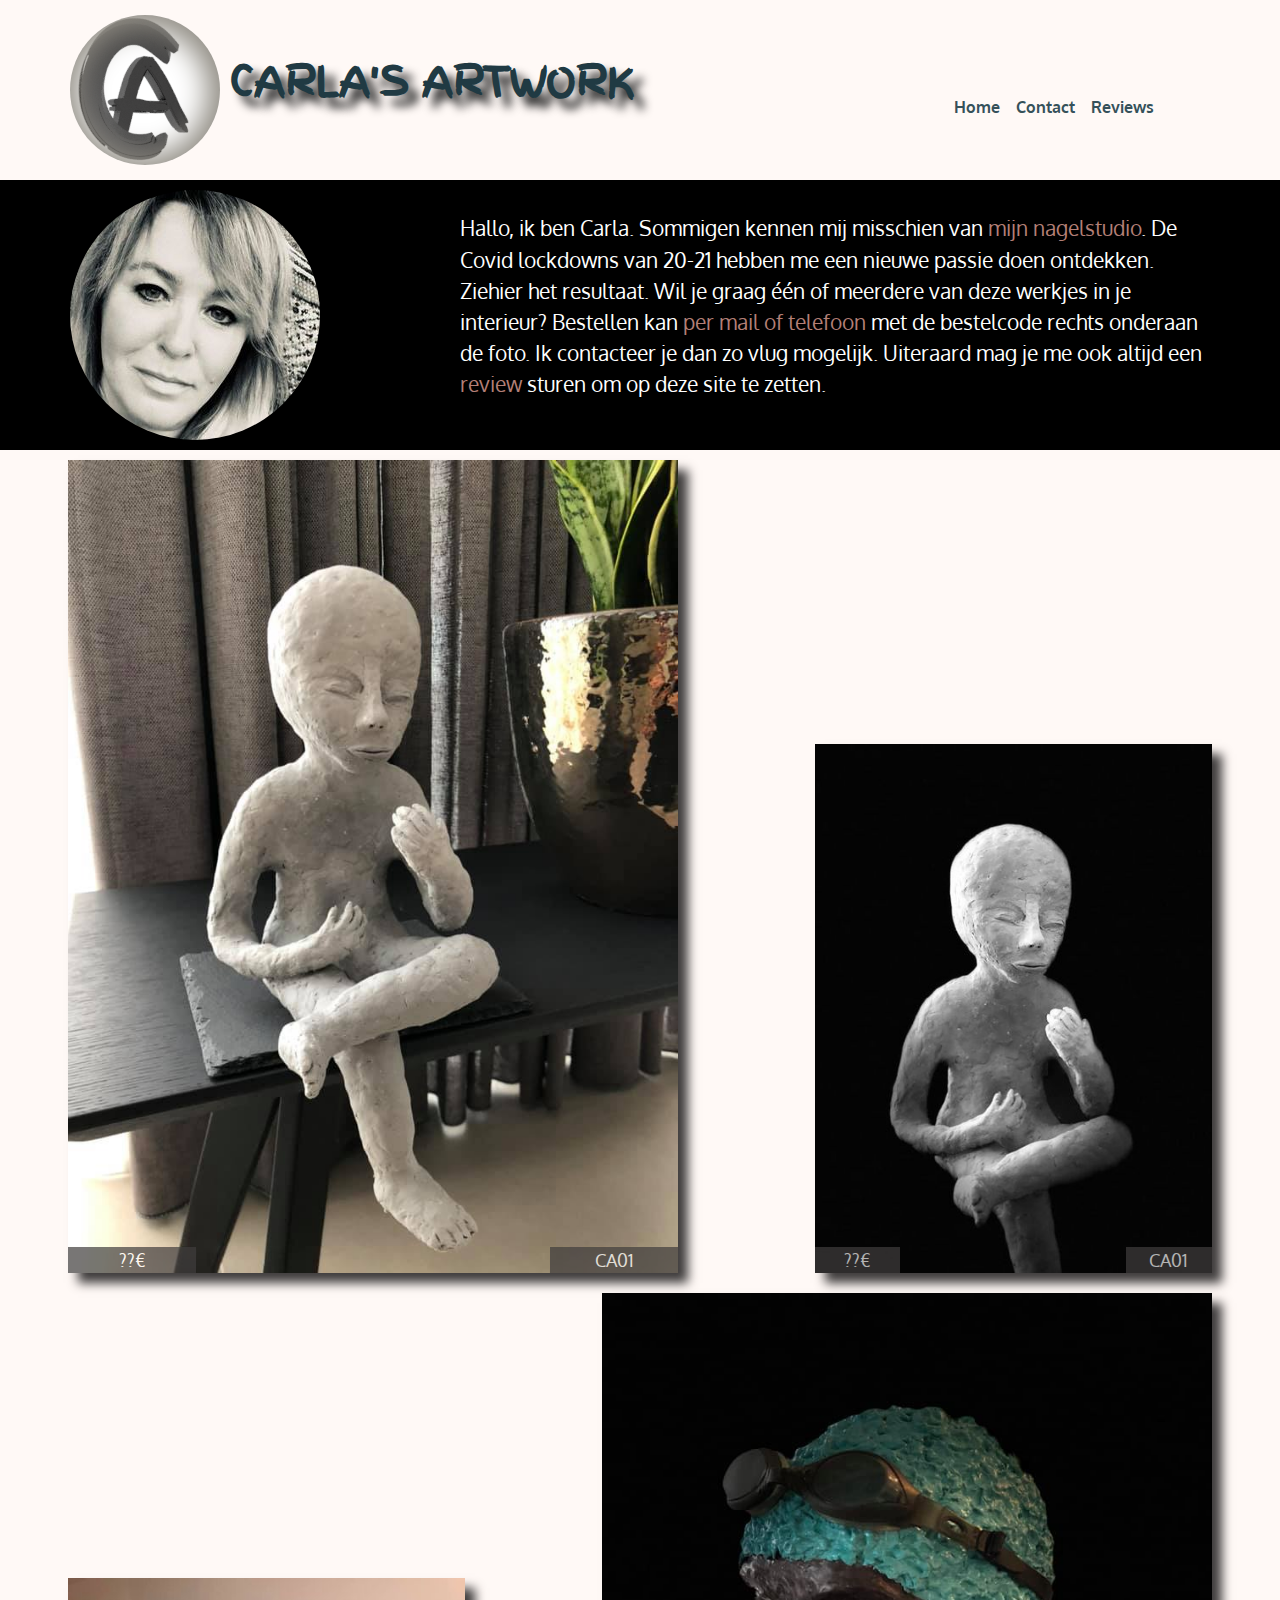
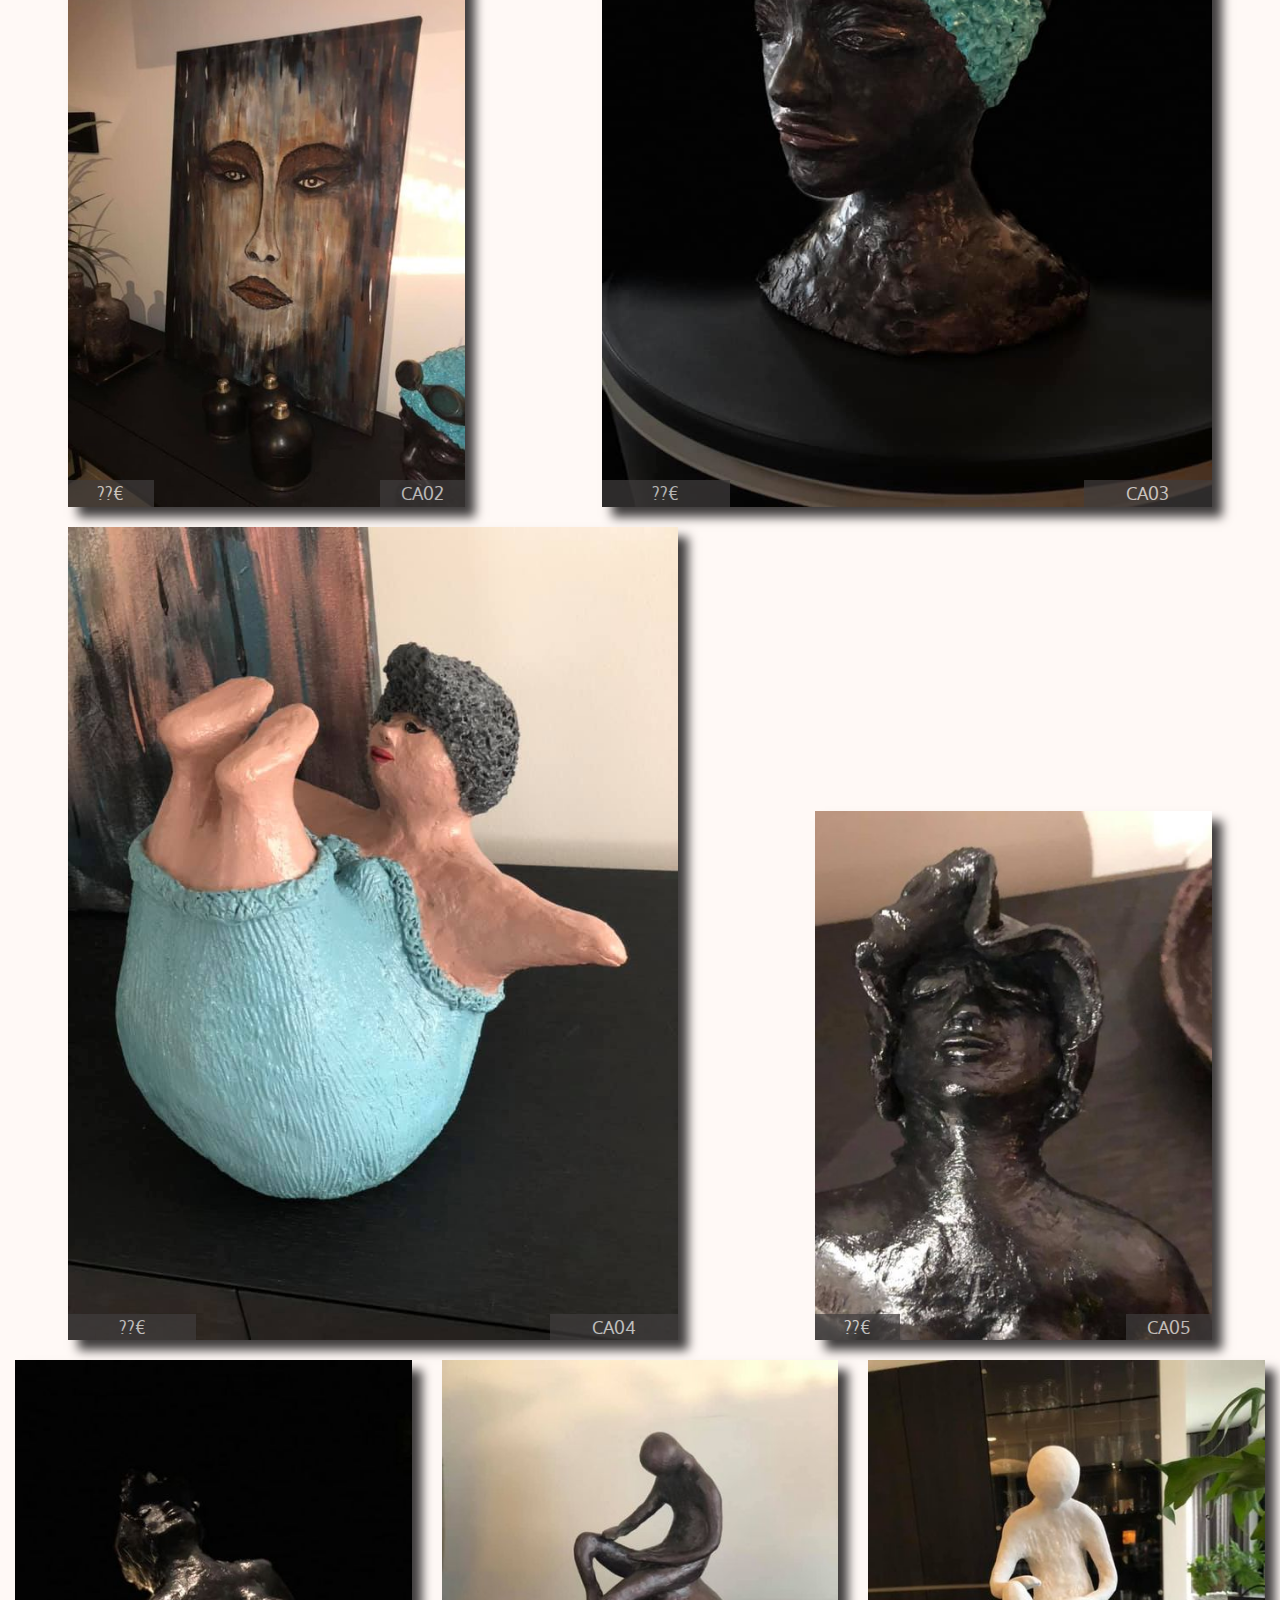
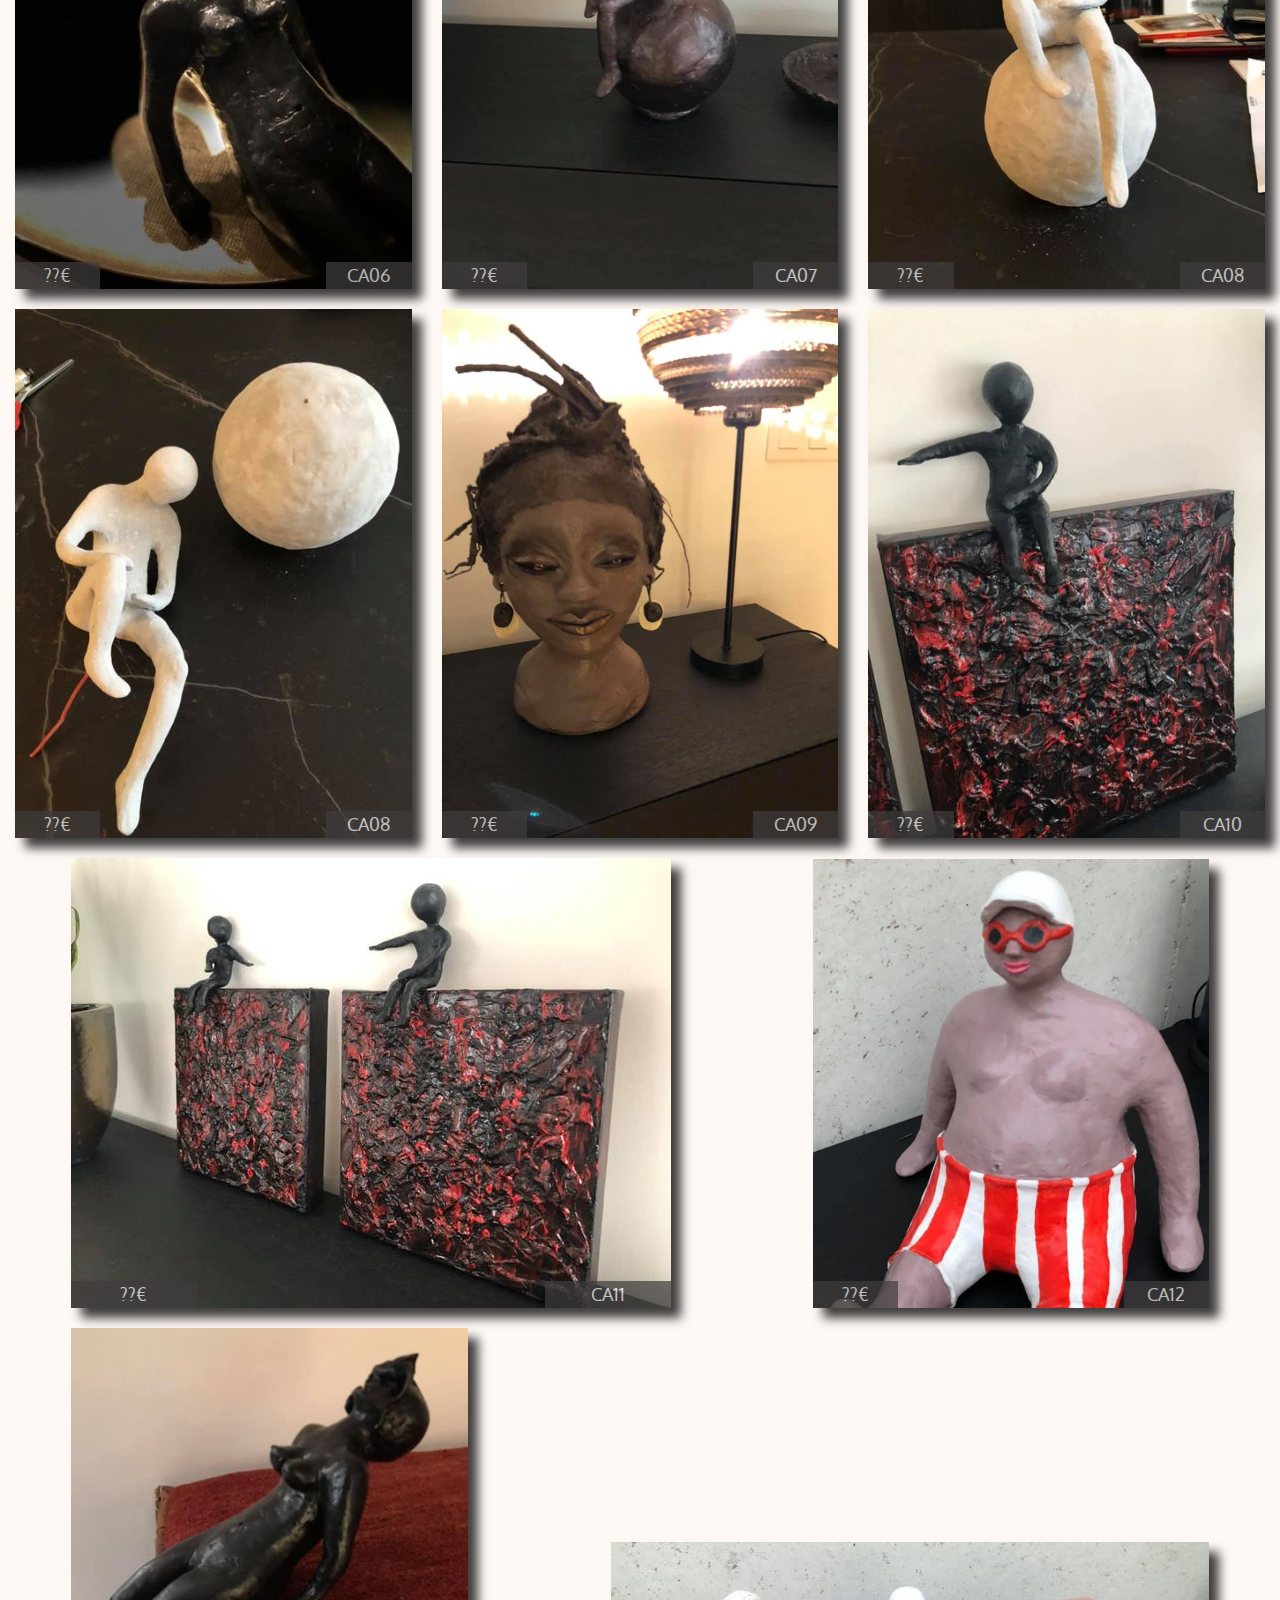
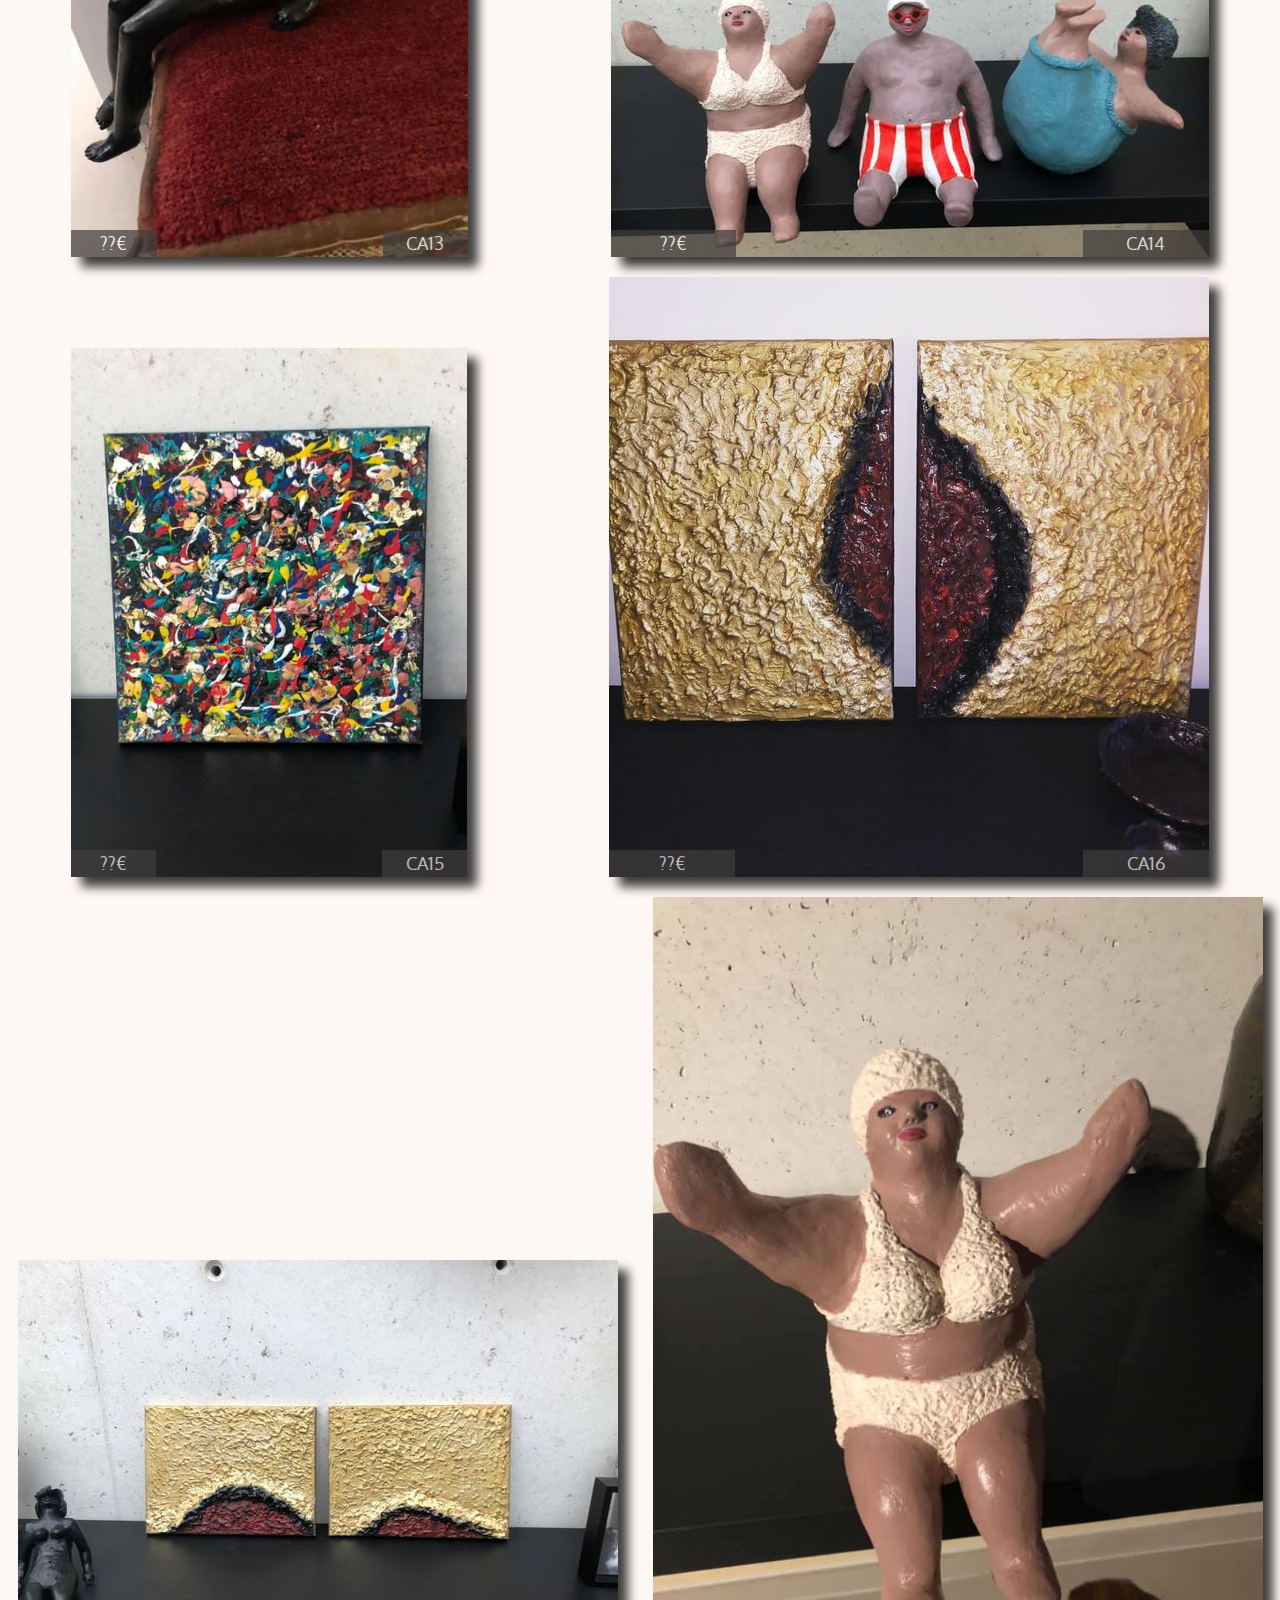
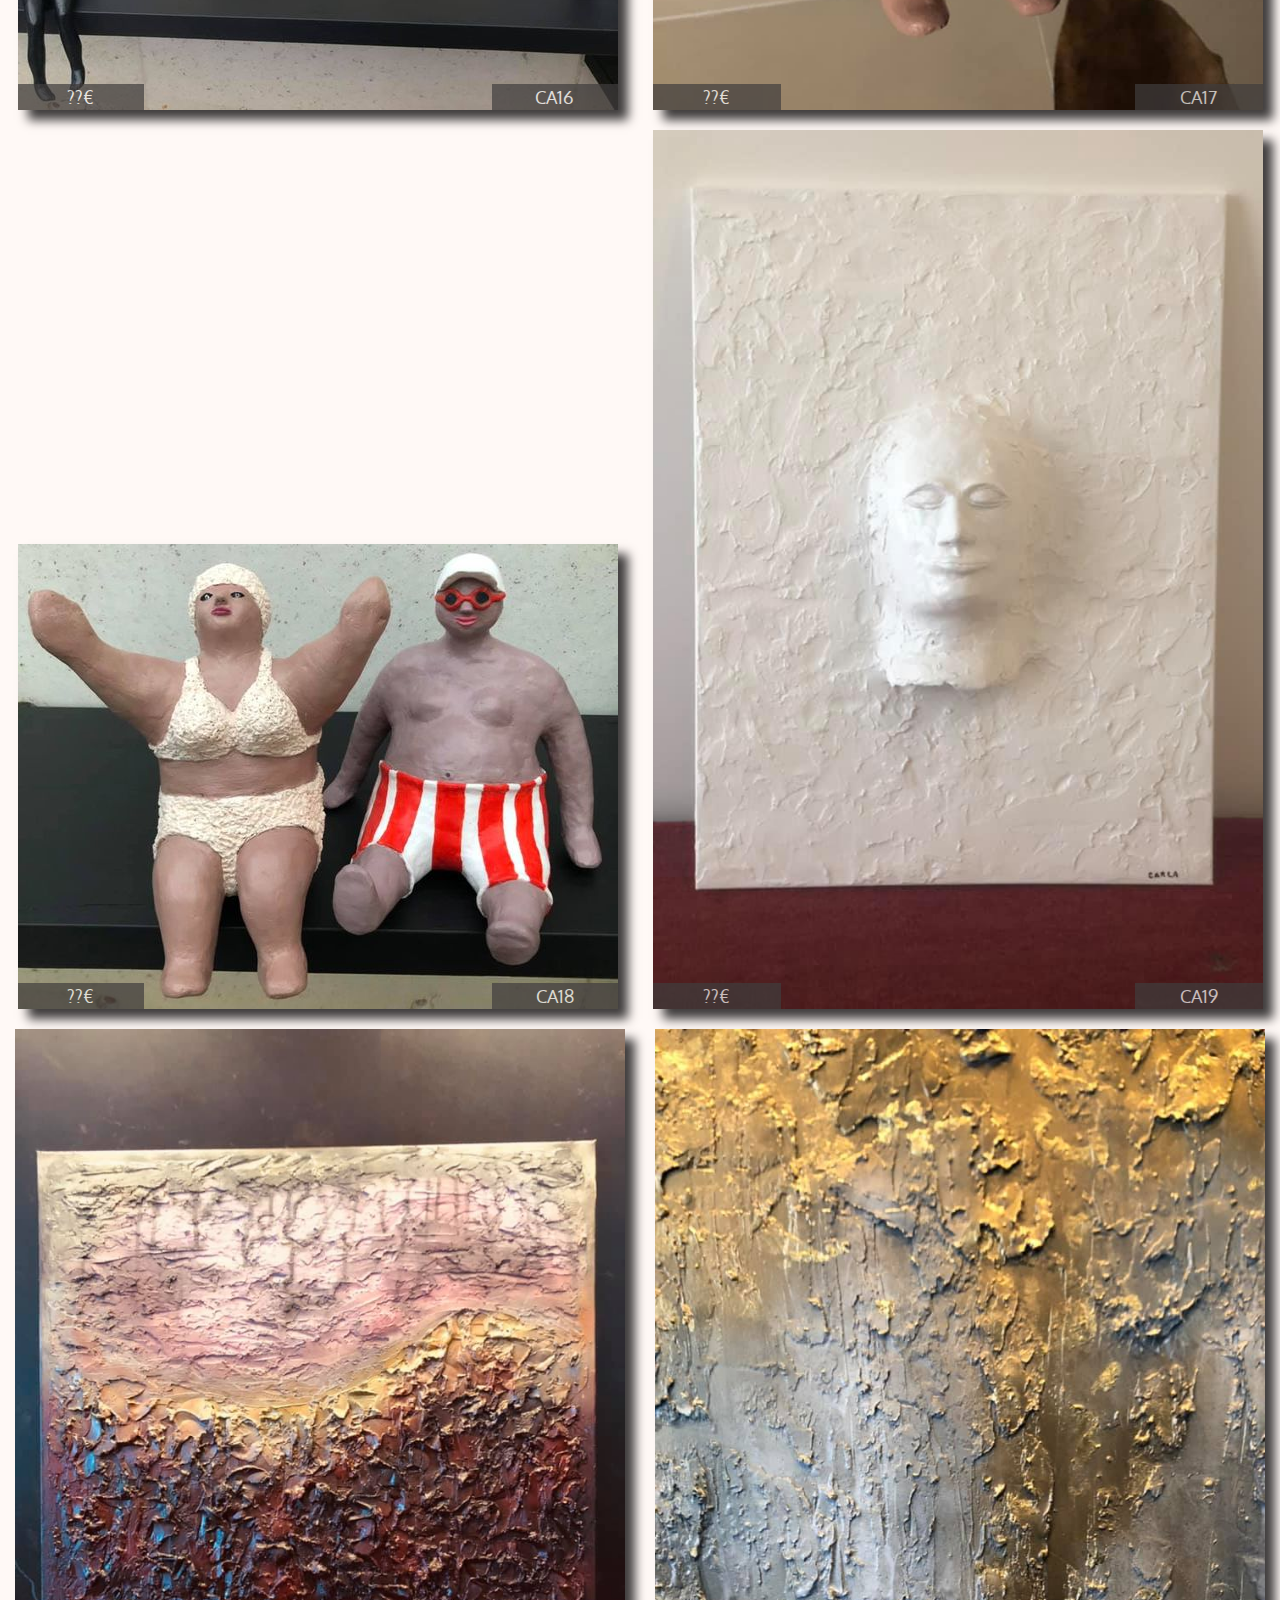
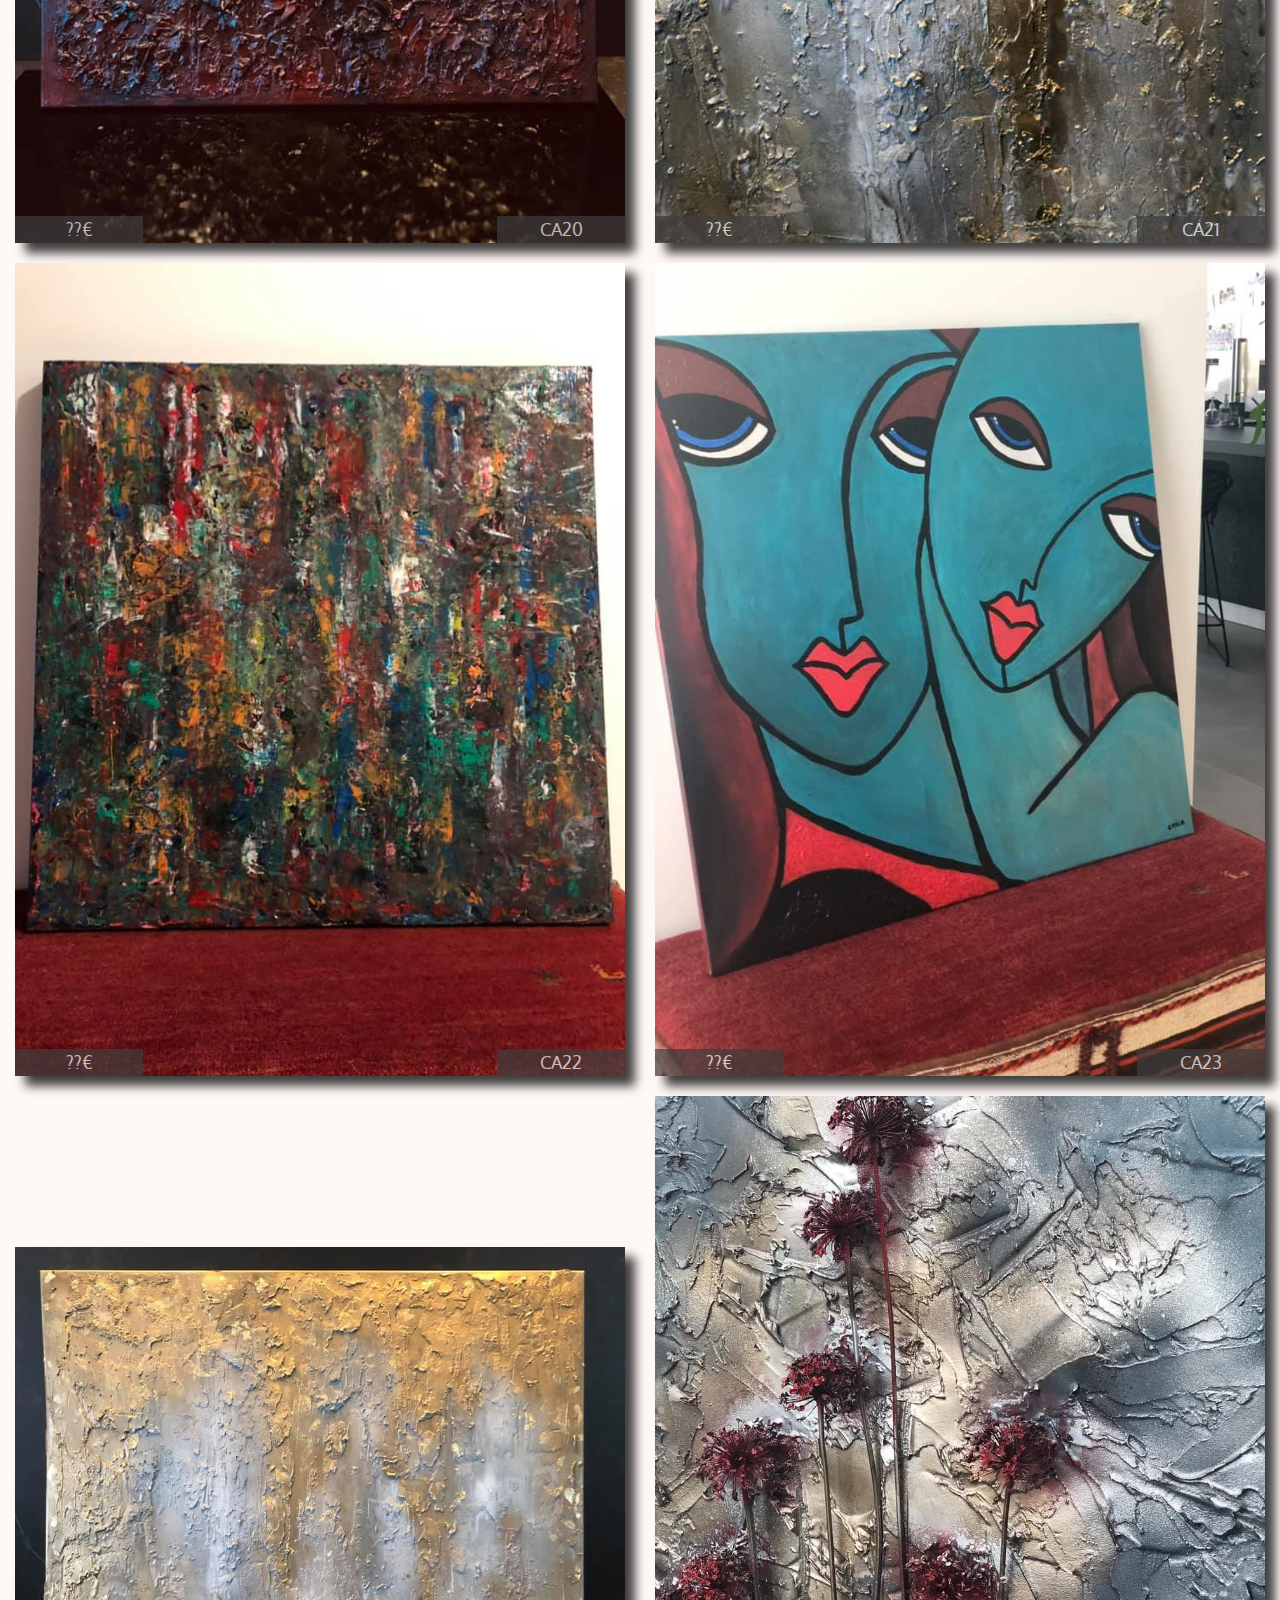
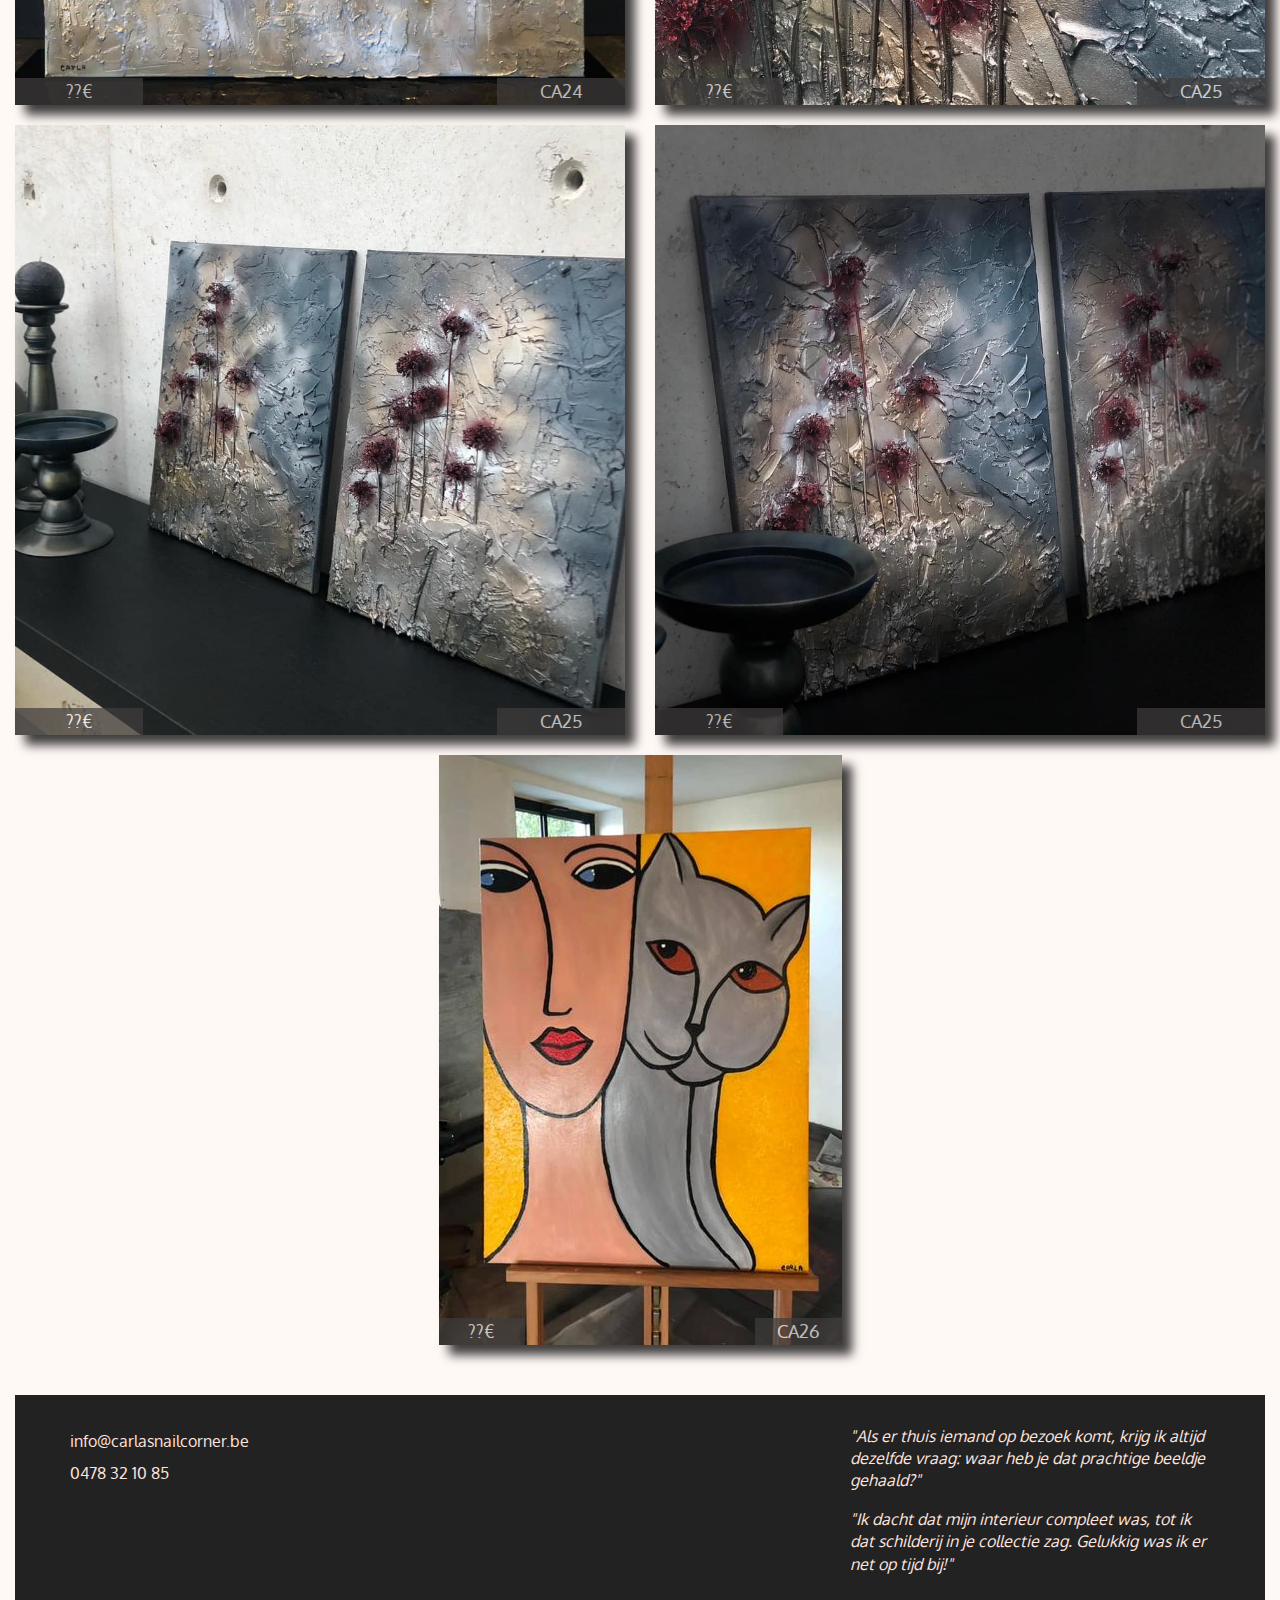
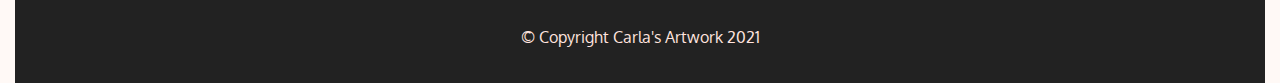
==== index.html @ 42426003 "'update'" ====
<!-- saved from url=(0022)http://internet.e-mail -->
<!-- saved from url=(0022)http://internet.e-mail -->
<!doctype html>
<html lang="en">
  <head>
    <meta charset="utf-8">
    <meta http-equiv="X-UA-Compatible" content="IE=edge">
    <meta name="viewport" content="width=device-width, initial-scale=1, shrink-to-fit=no">
    <title>Carla's Artwork</title>
    <link rel="stylesheet" href="css/bootstrap.min.css">
    <link rel="stylesheet" href="css/styles.css">
    <link href='https://fonts.googleapis.com/css?family=Oxygen:400,300,700' rel='stylesheet' type='text/css'>
    <link href='https://fonts.googleapis.com/css?family=Lora' rel='stylesheet' type='text/css'>
    <link rel="preconnect" href="https://fonts.gstatic.com">
	<link href="https://fonts.googleapis.com/css2?family=Finger+Paint&display=swap" rel="stylesheet">
    <link rel="stylesheet" href="https://use.fontawesome.com/releases/v5.3.1/css/all.css" integrity="sha384-mzrmE5qonljUremFsqc01SB46JvROS7bZs3IO2EmfFsd15uHvIt+Y8vEf7N7fWAU" crossorigin="anonymous">
  </head>
  <body>


  <!--HEADER-->
    <header>
      <nav id="header-nav" class="navbar navbar-expand-md navbar-light">
      	<!--div class="container justify-content-start align-items-start  flex-md-wrap"-->
      		<div class="container">
      			<div id="logo"></div>
      			<h1>CARLA'S ARTWORK</h1> 
	    		  <button class="navbar-toggler" type="button" data-toggle="collapse" data-target="#collapsable-nav" aria-controls="navbarNav" aria-expanded="false" aria-label="Toggle navigation">
	              <span class="icon-bar"></span>
	              <span class="icon-bar"></span>
	              <span class="icon-bar"></span>
	              <span class="sr-only">Toggle navigation</span>
	  		    </button>
	  		
	  		    <div class="collapse navbar-collapse" id="collapsable-nav">
	        		<ul id="nav-list" class="navbar-nav ml-auto">
	        		 <li>
		                 <a href="#" class="nav-link">
		             	    <i class="fas fa-home " aria-hidden="true" id="home-icon-sm-nodisp"></i>
							<img src="Blender_logo/logo_50.jpg" class="d-md-none" width="50" height="50">
							<br class="d-none d-md-block">Home</a>
	                 </li>
		             <!--li>
		                 <a href="#" class="nav-link">
		              	   <i class="fa fa-shopping-cart" aria-hidden="true"></i><br class="d-none d-md-block"> Bestellen</a>
		             </li-->
		             <li>
		                 <a href="#contact" class="nav-link">
		              	   <i class="fas fa-envelope" aria-hidden="true"></i><br class="d-none d-md-block"> Contact</a>
		             </li>
	             	 <li>
	           		     <a href="#contact" class="nav-link">
	            	 	    <i class="fas fa-comments" aria-hidden="true"></i><br class="d-none d-md-block"> Reviews</a>
	          	     </li>

		             <li class="d-none d-md-block">
		                 <a href="https://www.facebook.com/CarlasNailcorner" target="_blanc" class="nav-link">
		              	   <i class="fab fa-facebook" aria-hidden="true"></i></a>
		             </li>
		             <li class="d-none d-md-block">
		                 <a href="https://twitter.com/carla_switsers" target="_blanc" class="nav-link">
		              	   <i class="fab fa-twitter" aria-hidden="true"></i></a>
		             </li>
		             <li class="d-none d-md-block">
          				 <a href="https://www.instagram.com/switserscarla/" target="_blanc" class="nav-link">
     	 	 			   <i class="fab fa-instagram" aria-hidden="true"></i></a>
     	 	 		 </li>

		             <li class="d-md-none">
		             	<nav class="navbar navbar-light justify-content-center" id="social-sm">
							<div>
		                	 <a href="https://www.facebook.com/CarlasNailcorner" target="_blanc" class="nav-link">
		              	   	 	<i class="fab fa-facebook" aria-hidden="true"></i></a>
							</div>
							<div>								
		                	 <a href="https://twitter.com/carla_switsers" target="_blanc" class="nav-link">
		              	   	 	<i class="fab fa-twitter" aria-hidden="true"></i></a>
							</div>
							<div>								
	          				 <a href="https://www.instagram.com/switserscarla/" target="_blanc" class="nav-link">
	     	 	 			   <i class="fab fa-instagram" aria-hidden="true"></i></a>
							</div>					   
		              	 </nav>				              	   	               	   
		             </li>
	    		</ul>
	  		  </div> 		      			
          	</div>
      </nav>
    </header>
    <div class="container-fluid" id="about-box">
    	<div class="container">
    		<div class="row d-flex">
    			<div class="col-sm-4" id="carla-foto-box">
					<img src="fotos/Carla_250.jpg" id="carla-foto">
					<!--Je zou hier ook img-fluid class kunnen gebruiken-->
				</div>
				<p class="col-sm-8 align-self-center">Hallo, ik ben Carla. Sommigen kennen mij misschien van <a href="https://www.facebook.com/CarlasNailcorner" target="_blank">mijn nagelstudio</a>. De Covid lockdowns van 20-21 hebben me een nieuwe passie doen ontdekken. Ziehier het resultaat. Wil je graag één of meerdere van deze werkjes in je interieur? Bestellen kan <a href="#contact"> per mail of telefoon</a> met de bestelcode rechts onderaan de foto. Ik contacteer je dan zo vlug mogelijk. Uiteraard mag je me ook altijd een <a href="#contact">review</a> sturen om op deze site te zetten.</p>
			</div>
		</div>
    </div>


  <!--PHONE BUTTON FOR SMALL DEVICES>
    <div id="phone" class="d-md-none" >
      <a href="tel:023563160" id="mob-button">
        <i class="fa fa-phone"></i>02 356 31 60</a>
    </div>
    <div id="deliver-small" class="d-md-none">
        * WE DELIVER
    </div-->


  <!--MAIN CONTENT-->
    <div class="container-fluid">
      <div class="row d-flex justify-content-around">
			<div class="col-lg-6" id="sc-img-box-w750">
				<img src="fotos/720x960/140745366_1731925353636068_1713017846414854198_n.jpg" id="sc-img" class="img-fluid" width="720" height="960">
				<div id="sc-span-id">CA01</div>
				<div id="sc-span-price">??€</div>
			</div>  
			<div class="col-md-6 col-lg-4" id="sc-img-box">
				<img src="fotos/450x600/121270588_1644918602336744_7360949798142188639_n.jpg" id="sc-img" class="img-fluid" width="450" height="600">
				<div id="sc-span-id">CA01</div>
				<div id="sc-span-price">??€</div>
			</div>
			<div class="col-md-6 col-lg-4" id="sc-img-box">
				<img src="fotos/450x600/125510556_1679066405588630_3075102536628227847_n.jpg" id="sc-img" class="img-fluid" width="450" height="600">
				<div id="sc-span-id">CA02</div>
				<div id="sc-span-price">??€</div>
			</div>
			<div class="col-lg-6" id="sc-img-box-w750">
				<img src="fotos/720x960/139886140_1731925136969423_7798349115368435502_n.jpg" id="sc-img" class="img-fluid" width="720" height="960">
				<div id="sc-span-id">CA03</div>
				<div id="sc-span-price">??€</div>
			</div>			
			<div class="col-lg-6" id="sc-img-box-w750">
				<img src="fotos/720x960/139878531_1731925196969417_5188484025428820902_n.jpg" id="sc-img" class="img-fluid" width="720" height="960">
				<div id="sc-span-id">CA04</div>
				<div id="sc-span-price">??€</div>
			</div>
			<div class="col-md-6 col-lg-4" id="sc-img-box">
				<img src="fotos/450x600/130309306_1700052783489992_2935664446105156378_n.jpg" id="sc-img" class="img-fluid" width="450" height="600">
				<div id="sc-span-id">CA05</div>
				<div id="sc-span-price">??€</div>
			</div>
			<div class="col-md-6 col-lg-4" id="sc-img-box">
				<img src="fotos/450x600/130796026_1700052680156669_5463108400841716431_n.jpg" id="sc-img" class="img-fluid" width="450" height="600">
				<div id="sc-span-id">CA06</div>
				<div id="sc-span-price">??€</div>
			</div>
			<div class="col-md-6 col-lg-4" id="sc-img-box">
				<img src="fotos/450x600/131988973_1709388235889780_5026605092685845607_n.jpg" id="sc-img" class="img-fluid" width="450" height="600">
				<div id="sc-span-id">CA07</div>
				<div id="sc-span-price">??€</div>
			</div>
			<div class="col-md-6 col-lg-4" id="sc-img-box">
				<img src="fotos/450x600/132009636_1709388115889792_1113127916268417858_n.jpg" id="sc-img" class="img-fluid" width="450" height="600">
				<div id="sc-span-id">CA08</div>
				<div id="sc-span-price">??€</div>
			</div>
			<div class="col-md-6 col-lg-4" id="sc-img-box">
				<img src="fotos/450x600/132030928_1709388109223126_1058157842202765636_n.jpg" id="sc-img" class="img-fluid" width="450" height="600">
				<div id="sc-span-id">CA08</div>
				<div id="sc-span-price">??€</div>
			</div>
			<div class="col-md-6 col-lg-4" id="sc-img-box">
				<img src="fotos/450x600/139947207_1731925056969431_6463549293494604284_n.jpg" id="sc-img" class="img-fluid" width="450" height="600">
				<div id="sc-span-id">CA09</div>
				<div id="sc-span-price">??€</div>
			</div>
			<div class="col-md-6 col-lg-4" id="sc-img-box">
				<img src="fotos/450x600/140226789_1732764070218863_3978721775179383656_n.jpg" id="sc-img" class="img-fluid" width="450" height="600">
				<div id="sc-span-id">CA10</div>
				<div id="sc-span-price">??€</div>
			</div>
			<div class="col-lg-6" id="sc-img-box-w630">
				<img src="fotos/600x450/140380299_1732764060218864_8128934448693691431_n.jpg" id="sc-img" class="img-fluid" width="600" height="450">
				<div id="sc-span-id">CA11</div>
				<div id="sc-span-price">??€</div>
			</div>					

			<div class="col-md-6 col-xl-4" id="sc-img-box-w556">
				<img src="fotos/526x595/140393586_1731924986969438_8998658616358256746_n.jpg" id="sc-img" class="img-fluid" width="526" height="595">
				<div id="sc-span-id">CA12</div>
				<div id="sc-span-price">??€</div>
			</div>
			<div class="col-md-6 col-lg-4" id="sc-img-box">
				<img src="fotos/450x600/140493303_1731925050302765_2936953147666526060_n.jpg" id="sc-img" class="img-fluid" width="450" height="600">
				<div id="sc-span-id">CA13</div>
				<div id="sc-span-price">??€</div>
			</div>			
			<div class="col-lg-6" id="sc-img-box-w628">
				<img src="fotos/598x315/132041270_1708718485956755_1130384597778849596_n.jpg" id="sc-img" class="img-fluid" width="598" height="315">
				<div id="sc-span-id">CA14</div>
				<div id="sc-span-price">??€</div>
			</div>
			<div class="col-md-6 col-lg-4" id="sc-img-box">
				<img src="fotos/450x600/140813201_1731925286969408_2603618468205867822_n.jpg" id="sc-img" class="img-fluid" width="450" height="600">
				<div id="sc-span-id">CA15</div>
				<div id="sc-span-price">??€</div>
			</div>
			<div class="col-lg-6" id="sc-img-box-w630">
				<img src="fotos/600x600/131985680_1707152132780057_6104672189130485399_n.jpg" id="sc-img" class="img-fluid" width="600" height="600">
				<div id="sc-span-id">CA16</div>
				<div id="sc-span-price">??€</div>
			</div>		
			<div class="col-lg-6" id="sc-img-box-w630">
				<img src="fotos/600x450/131985229_1707741809387756_8211130744653669502_n.jpg" id="sc-img" class="img-fluid" width="600" height="450">
				<div id="sc-span-id">CA16</div>
				<div id="sc-span-price">??€</div>
			</div>					
			<div class="col-lg-6" id="sc-img-box-w750">
				<img src="fotos/720x960/140322948_1731925120302758_1793986075417366808_n.jpg" id="sc-img" class="img-fluid" width="720" height="960">
				<div id="sc-span-id">CA17</div>
				<div id="sc-span-price">??€</div>
			</div>				
			<div class="col-lg-6" id="sc-img-box-w630">
				<img src="fotos/600x450/132250804_1708718589290078_8005430830238774326_n.jpg" id="sc-img" class="img-fluid" width="600" height="450">
				<div id="sc-span-id">CA18</div>
				<div id="sc-span-price">??€</div>
			</div>
			<div class="col-lg-6" id="sc-img-box-w696">
				<img src="fotos/666x960/146235339_1745326725629264_6156259824583181051_n.jpg" id="sc-img" class="img-fluid" width="666" height="960">
				<div id="sc-span-id">CA19</div>
				<div id="sc-span-price">??€</div>
			</div>			
			<div class="col-lg-6" id="sc-img-box-w750">
				<img src="fotos/720x960/142418975_1734977456664191_2660069671211711782_n.jpg" id="sc-img" class="img-fluid" width="720" height="960">
				<div id="sc-span-id">CA20</div>
				<div id="sc-span-price">??€</div>
			</div>
			<div class="col-lg-6" id="sc-img-box-w750">
				<img src="fotos/720x960/145470743_1741359319359338_8492072524025264226_n.jpg" id="sc-img" class="img-fluid" width="720" height="960">
				<div id="sc-span-id">CA21</div>
				<div id="sc-span-price">??€</div>
			</div>
			<div class="col-lg-6" id="sc-img-box-w750">
				<img src="fotos/720x960/149501849_1750136995148237_4215037859572866299_n.jpg" id="sc-img" class="img-fluid" width="720" height="960">
				<div id="sc-span-id">CA22</div>
				<div id="sc-span-price">??€</div>
			</div>
			<div class="col-lg-6" id="sc-img-box-w750">
				<img src="fotos/720x960/150248231_1750853265076610_8240933503909735653_n.jpg" id="sc-img" class="img-fluid" width="720" height="960">
				<div id="sc-span-id">CA23</div>
				<div id="sc-span-price">??€</div>
			</div>
			<div class="col-xl-6" id="sc-img-box-w990">
				<img src="fotos/960x720/144362078_1741359302692673_3277382273229656390_n.jpg" id="sc-img" class="img-fluid" width="960" height="720">
				<div id="sc-span-id">CA24</div>
				<div id="sc-span-price">??€</div>
			</div>
			<div class="col-xl-6" id="sc-img-box-w990">
				<img src="fotos/960x958/146534106_1745193222309281_1713425891024935999_n.jpg" id="sc-img" class="img-fluid" width="960" height="958">
				<div id="sc-span-id">CA25</div>
				<div id="sc-span-price">??€</div>
			</div>
			<div class="col-xl-6" id="sc-img-box-w990">
				<img src="fotos/960x960/146475451_1745193228975947_1612604988835211764_n.jpg" id="sc-img" class="img-fluid" width="960" height="960">
				<div id="sc-span-id">CA25</div>
				<div id="sc-span-price">??€</div>
			</div>
			<div class="col-xl-6" id="sc-img-box-w990">
				<img src="fotos/960x960/147101846_1745193198975950_8941874149607227291_n.jpg" id="sc-img" class="img-fluid" width="960" height="960">
				<div id="sc-span-id">CA25</div>
				<div id="sc-span-price">??€</div>
			</div>															
			<div class="col-xl-6" id="sc-img-box-w433">
				<img src="fotos/403x590/150828556_1754939728001297_8213647201621465918_n.jpg" id="sc-img" class="img-fluid" width="403" height="590">
				<div id="sc-span-id">CA26</div>
				<div id="sc-span-price">??€</div>
			</div>	
      </div>
  <!--FOOTER-->
  <footer class="panel-footer">
    <div class="container">
      <div class="row">
        <div class="col-sm-4" id="contact">
          <i class="fas fa-envelope" aria-hidden="true" id="foot-awesome"></i>
		  <a href="mailto:info@carlasnailcorner.be">info@carlasnailcorner.be</a> 
		  <br>
		  <i class="fa fa-phone"  id="foot-awesome"></i>
		  <a href="tel:0478321085">
          <span>0478 32 10 85</span></a>
          <br>
          <a href="#">
          	<i class="fas fa-home" aria-hidden="true"></i>   
      	  </a>
          <a href="#">
     	  	<i class="fab fa-facebook" aria-hidden="true"></i></a>
          <a href="#">
     	  	<i class="fab fa-twitter" aria-hidden="true"></i></a>
          <a href="https://www.instagram.com/switserscarla/" target="_blanc">
     	 	 <i class="fab fa-instagram" aria-hidden="true"></i></a>

        </div>
        <div class="col-sm-4">
        	<a href="https://goo.gl/maps/8c6ycuWbywpHmRFR7">
        		<iframe src="https://www.google.com/maps/embed?pb=!1m18!1m12!1m3!1d2503.910825841151!2d4.584949223324293!3d51.12855287135326!2m3!1f0!2f0!3f0!3m2!1i1024!2i768!4f13.1!3m3!1m2!1s0x47c3fcf69aa12381%3A0xf46908e04ab0f574!2sBerlaarsesteenweg%2082%2C%202500%20Lier!5e0!3m2!1snl!2sbe!4v1613252913867!5m2!1snl!2sbe" width="100%" height="150" frameborder="0" style="border:0;" allowfullscreen="" aria-hidden="false" tabindex="0"></iframe>
    		</a>
        </div>
        <div class="col-sm-4" id="testim">
          <p>"Als er thuis iemand op bezoek komt, krijg ik altijd dezelfde vraag: waar heb je dat prachtige beeldje gehaald?"
          </p>
          <p>"Ik dacht dat mijn interieur compleet was, tot ik dat schilderij in je collectie zag. Gelukkig was ik er net op tijd bij!" 
          </p>       
        </div> 
      </div> 
      <!--div class="text-center"-->
      <!--een id gebruikt omdat ik daarin ook de top-margin instel.-->
      <div id="copyr">
        &copy Copyright Carla's Artwork 2021
      </div>
    </div>
  </footer>

<!-- jQuery (Bootstrap JS plugins depend on it) -->
  <script src="js/jquery-2.1.4.min.js"></script>
  <script src="js/bootstrap.min.js"></script>
  <script src="js/script.js"></script>
 </body>
</html>
---- css/styles.css ----
body {
  font-size: 16px;
  color: #fff;
  background-color: #fff9f6;
  //background-color: grey;
  font-family: 'Oxygen', sans-serif;
 // margin: 0; //staat ook in bootstrap;
 /*Omdat de onderkant van de tile tegen de onderkant van het scherm plakte*/
 height: 1160px;
}
.container {
 // padding-left: 0px; // margin-left: 20px; //margin-bottom: 5px;
}
header {
 //margin-bottom: 5px; //margin-top: 5px;
}
#header-nav {
  //background-color: #a1a3a6;
  //background-color: #838f8b;
  //background-color: #b2bcac;
  //background-color: #b5a196;
  //background-color: #636d76;
  padding: 0;
  //background-color: #d7cbc5; 
  //background-color: #fffefd;
 // border: 5px solid #b5a196;
  border-radius: 5px;

}
#logo {
 //background: url("../images/restaurant-logo_large.png") no-repeat;
 // width: 100px; //height: 100px; min-width: 100px; /* Wordt anders verkleind bij 768-991*/
  margin-top: 15px; margin-bottom: 5px; margin-left: 0; margin-right: 10px;
}
#nav-list /*de ul*/ a { /* Kleur vd links*/
 //color: #203A43;
 //color: #4D6973;
 color: #35515A;
 //color: #132E37;
  text-align: center; /*Anders staat het uitgeklapte menu helemaal rechts*/ 
  font-weight: bold;
} 
#nav-list a .fas, #nav-list a .fa { /* De awesomes*/ 
  font-size: 1.8em;
} 
#nav-list a .fab { /* De awesomes*/ 
  font-size: 1.2em; 
}
#nav-list a:hover { 
  background: #E7E7E7; /* lichte achtergrond */
}
#about-box {
  //background-color: #838f8b;
  //background-color: #b2bcac;
  //background-color: #dbe0d7;
  //background-color: #81878c;
  //background-color: #636d76;
  background-color: black;
 // border-radius: 5px;
  //border: 5px solid grey;
  margin-top: 10px;
  margin-bottom: 10px;
  padding-top: 10px;
  padding-bottom: 10px;
  font-size: 1.3em;
//  text-shadow: 1px 1px 1px #222;
}
#about-box a {
color: #B37F76;
text-decoration: none;
}
#carla-foto-box {
  align-self: center;
}
#carla-foto {
  max-width: 100%;
  height: auto;
  border-radius: 50%;

}
nav h1 {
  font-family: 'Finger Paint', cursive;
  //  font-size: 47px;
  color: #203A43;
  //color: #000;
  font-weight: bold;
  text-shadow: 10px 10px 10px #222;
//  line-height: .75;
}
nav img {
	border-radius: 50%;
	}

.navbar-toggler .icon-bar {
  background-color: #343434;
  display: block; 
  width: 22px;
  height: 2px;
 // border-radius: 1px;
}
.navbar-toggler .icon-bar + .icon-bar {
      margin-top: 4px;
}
.navbar-light .navbar-toggler {
  border-color: #343434; font-size: 0.8em;
  width: 36px;
  height: 30px;
  padding-left: 5px;
  border: 2px solid #343434;
}


//.icon-bar { 
 // width: 50px;
 // height: 1px;
 }
//#nav-group {
//  margin-right: 15px;	
}
#nav-group li {
	text-align: center;
//	margin-top: 15px;
  //padding: 15px;
  //margin-left: 25px;

}

#nav-group .high-over:hover {
  background-color: #FFF;
}
#nav-group i {
  font-size: 1.8em;
}
#nav-group a {
  color: #951C49;
	text-decoration: none;
}
.nav-link {
	padding: 1.5rem 1rem;
text-align: center;
}


#tel-nr {
  font-size: 1.8em;
  display: inline-block; //voor de margin;
 // margin-top: -15px; 
  padding-bottom: 0; 
  // padding-right: 0;
  padding-top: 15px;
}
#deliver {
  text-align: right;
  margin-top: -10px;
  color: #557c3e;
}
#phone {
  display: flex;
  width: 95%;
  align-items: center;
  margin: 20px;
  background-color: #f6b319;
  justify-content: center;
  height: 60px;
  margin-right: auto; margin-left: auto;
  border-radius: 5px;
  font-size: 1.5em;
  border: 2px solid white;
  margin-bottom: 5px;
}
hr {height: 2px;
	width: 100%;
	color: #fff;}

#deliver-small {
	text-align: center;
	font-size: 0.7em;
	margin-bottom: 30px;
	letter-spacing: 1px;
}

#menu-tile {
	background: url("../images/menu-tile.jpg") no-repeat center;
	position: relative;	
	//width: 100%;
	height: 250px;	
	//overflow: hidden;
	margin-bottom: 15px;
}

#specials-tile {
	background: url("../images/specials-tile.jpg") no-repeat center;
	position: relative;	
	//width: 100%;
	height: 250px;	
	margin-bottom: 15px;
}

#map-tile {
  position: relative;	
  height: 250px;
  margin-bottom: 15px;
}

#tiles span {
text-align: center;
width: 100%;
background: #000;
color: #fff;
opacity: .8;
position: absolute; bottom: 0; right: 0;
font-size: 1.6em;
}

/* STYLES FOR MENU-CATEGORIES*/
#sub-title {
  margin-bottom: 50px;
}
#mc-lunch {
	position: relative;
  width: 200px; 
  margin: 0 auto 15px;
  //margin-bottom: 15px;
  //overflow: hidden;
}
#mc-lunch-span {
	position: absolute;
	bottom: 0; left: 0;
	width: 100%;
	background-color: #000;
  color: #fff;
  opacity: 0.8;
  font-size: 1.2em;
}

/* END STYLES FOR MENU-CATEGORIES*/

/* STYLES FOR SINGLE-CATEGORY*/
/*#sc-img-box {
  position: relative;
  margin-bottom: 5px;
  border: 1px solid black;
}*/
#sc-img-box {
  position: relative;
 // border: 2px solid #3F0C1F; 
 // overflow: hidden;
 // padding-right: 0;
 // margin-right: -15px;
 // margin-left: auto;
  margin-bottom: 20px;
  max-width: 480px;
  align-self: end;
}
#sc-img-box-w433 {
  position: relative;
  margin-bottom: 20px;
  max-width: 433px;
  align-self: end;
}
#sc-img-box-w556 {
  position: relative;
  margin-bottom: 20px;
  max-width: 556px;
  align-self: end;
}
#sc-img-box-w628 {
  position: relative;
  margin-bottom: 20px;
  max-width: 628px;
  align-self: end; 
}
#sc-img-box-w630 {
  position: relative;
  margin-bottom: 20px;
  max-width: 630px;
  align-self: end; 
}
#sc-img-box-w696 {
  position: relative;
  margin-bottom: 20px;
  max-width: 696px;
  align-self: end; 
}
#sc-img-box-w750 {
  position: relative;
  margin-bottom: 20px;
  max-width: 750px;
  align-self: end;
}
#sc-img-box-w990 {
  position: relative;
  margin-bottom: 20px;
  max-width: 990px;
  align-self: end; 
}
#sc-img-box-w630 {
  position: relative;
  margin-bottom: 20px;
  max-width: 630px;
  align-self: end; 
}
#sc-img {
  max-width: 100%;
  //height: auto;
  box-shadow: 10px 10px 10px #403d3d
}
#sc-img:hover {
  box-shadow: 0 1px 5px 5px #555555;

  }
#sc-spans-div {
  text-align: right;
}
#sc-span-id{
  font-size: 1.1em;
  position: absolute;
  background-color: #403d3d; opacity: 0.7;
  width: 20%;
  text-align: center;
  bottom:0; right:15px;
}

#sc-span-price {
  font-size: 1.1em;
  position: absolute;
  background-color: #403d3d;
  width: 20%;
  text-align: center;
  bottom:0; left:15px;
  opacity: 0.7;
}
}
#sc-span-measure {
  font-size: 0.8em;
}

/* END STYLES FOR SINGLE-CATEGORY*/


.panel-footer {
	background-color: #222; 
	color: #fff;
	line-height: 2;
	font-size: 2.8;
	padding-top: 30px;
	padding-bottom: 30px;
  margin-top: 30px;
}
.panel-footer .fab, .panel-footer a, #testim, #copyr {
  //color: #B37F76;
  //color: #D6ACA5;
  //color: #8F9EA2;
  color: #FFE4DF;
  //color: #fff;
}
.panel-footer .fab, .panel-footer .fa-home {
  margin-right: 14px;
}
#foot-awesome {
  //color: #fff9f6;
  // color: #d7cbc5;

}
#hours, #address {
	font-size: 1.3em;
}
#delivery {
  color: #557c3e;
  font-size: .8em;
  line-height: 1.8; 
}
#testim {
  line-height: 1.4em;
  font-style: italic;
}
#copyr {
  text-align: center;
  margin-top: 30px;
}

@media (min-width: 576px) and (max-width: 767px) {
  #logo {
    background: url('../Blender_logo/logo_100.jpg') no-repeat;
    width: 100px;
    height: 100px;
    border-radius: 50%;
    box-shadow: inset -2px 2px 29px 10px rgba(143, 139, 130,1);
  }
}

@media (min-width: 200px) and (max-width: 767px) {
  .navbar .container {
	padding-left: 30px;
	padding-right: 30px;
  }
  nav h1 {
    font-size: 5vw;
  }  
}

@media (max-width: 767px) {
  .container {
    max-width: 100%;  
  }
  #rest_name { /* Restaurant name */
    font-size: 11vw;  }
  .navbar-brand #star_kosh { /* Kosher cert */
    font-size: .7em;
    margin-top: 12px;
  }
  .navbar-brand p img { /* Star-K */
    height: 20px;
  }
  #nav-group {
    margin-top: 0px; margin-left: auto; margin-right: auto;
  }
  #navbarSupportedContent {
  	line-height: 0.1; 
  }

  #nav-group i {
  font-size: 1.1em;
  margin-right: 5px;
  }
  #nav-group a {
  font-size: 1.2em;
  }
  .nav-link {padding: 10px;}  
  #menu-tile, #specials-tile {
    width: 360px;
    margin: 0 auto 15px;
  }
.fa-home {
  margin-right: 4px;
  margin-left: -15px;
}
#home-icon-sm-nodisp {
 display: none;
}
#home-icon-sm-disp {
 width: 50px;
 height: 50px;
}
#social-sm div {
 // margin-right: 11px;
 // margin-left: 11px;
 width: 39px;
 height: 39px; 
}  
}

@media (max-width: 575px) {
  #logo {
    background: url('../Blender_logo/logo_30.png') no-repeat;
	min-width: 30px;
    width: 30px;
    height: 30px;
    border-radius: 50%;
    box-shadow: inset -2px 2px 2px 2px rgba(143, 139, 130,1);
  }
  #carla-foto-box {
    width: 250px;
    margin-left: auto;
    margin-right: auto;
  }
}

@media (min-width: 768px) {
/*  .navbar-expand-md .navbar-nav .nav-link {
     padding-left: 15px; padding-right: 15px;
  }*/
} 

@media (min-width: 768px) and (max-width: 991px) {
  nav h1 {
    font-size: 2rem;
  }
  #logo {
    background: url('../Blender_logo/logo_100.jpg') no-repeat;
    width: 100px;
    height: 100px;
    border-radius: 50%;
    box-shadow: inset -2px 2px 29px 10px rgba(143, 139, 130,1);
  }  
}
@media (min-width: 992px) and (max-width: 1199px) {
  /* Header */
  #logo {
    background: url('../Blender_logo/logo_100.jpg') no-repeat;
    width: 100px;
    height: 100px;
    border-radius: 50%;
    box-shadow: inset -2px 2px 29px 10px rgba(143, 139, 130,1);
  }
}
@media (min-width: 1200px) {
	/* Eens gedaan om container width gelijk te trekken met bs3,
	    maar dan komt de spacing tussen de nav-items niet meer overeen*/ 
  .container {max-width: 1170px; width: 1170px;}  
  #logo {
    background: url("../Blender_logo/logo_large_150.png") no-repeat;
    width: 150px; height: 150px; 
    border-radius: 50%;
    //box-shadow: -2px 2px 29px 10px rgba(68,68,68,1);
    //box-shadow: -2px 2px 29px 10px rgb(256, 256, 256);
   // box-shadow: -2px 2px 29px 10px rgba(143, 139, 130,1);   
     box-shadow: inset -2px 2px 29px 10px rgba(143, 139, 130,1);  
    //border: 5px solid #444;
    //border: 5px solid #203A43;
   // border: 5px solid grey;
  }
    
}
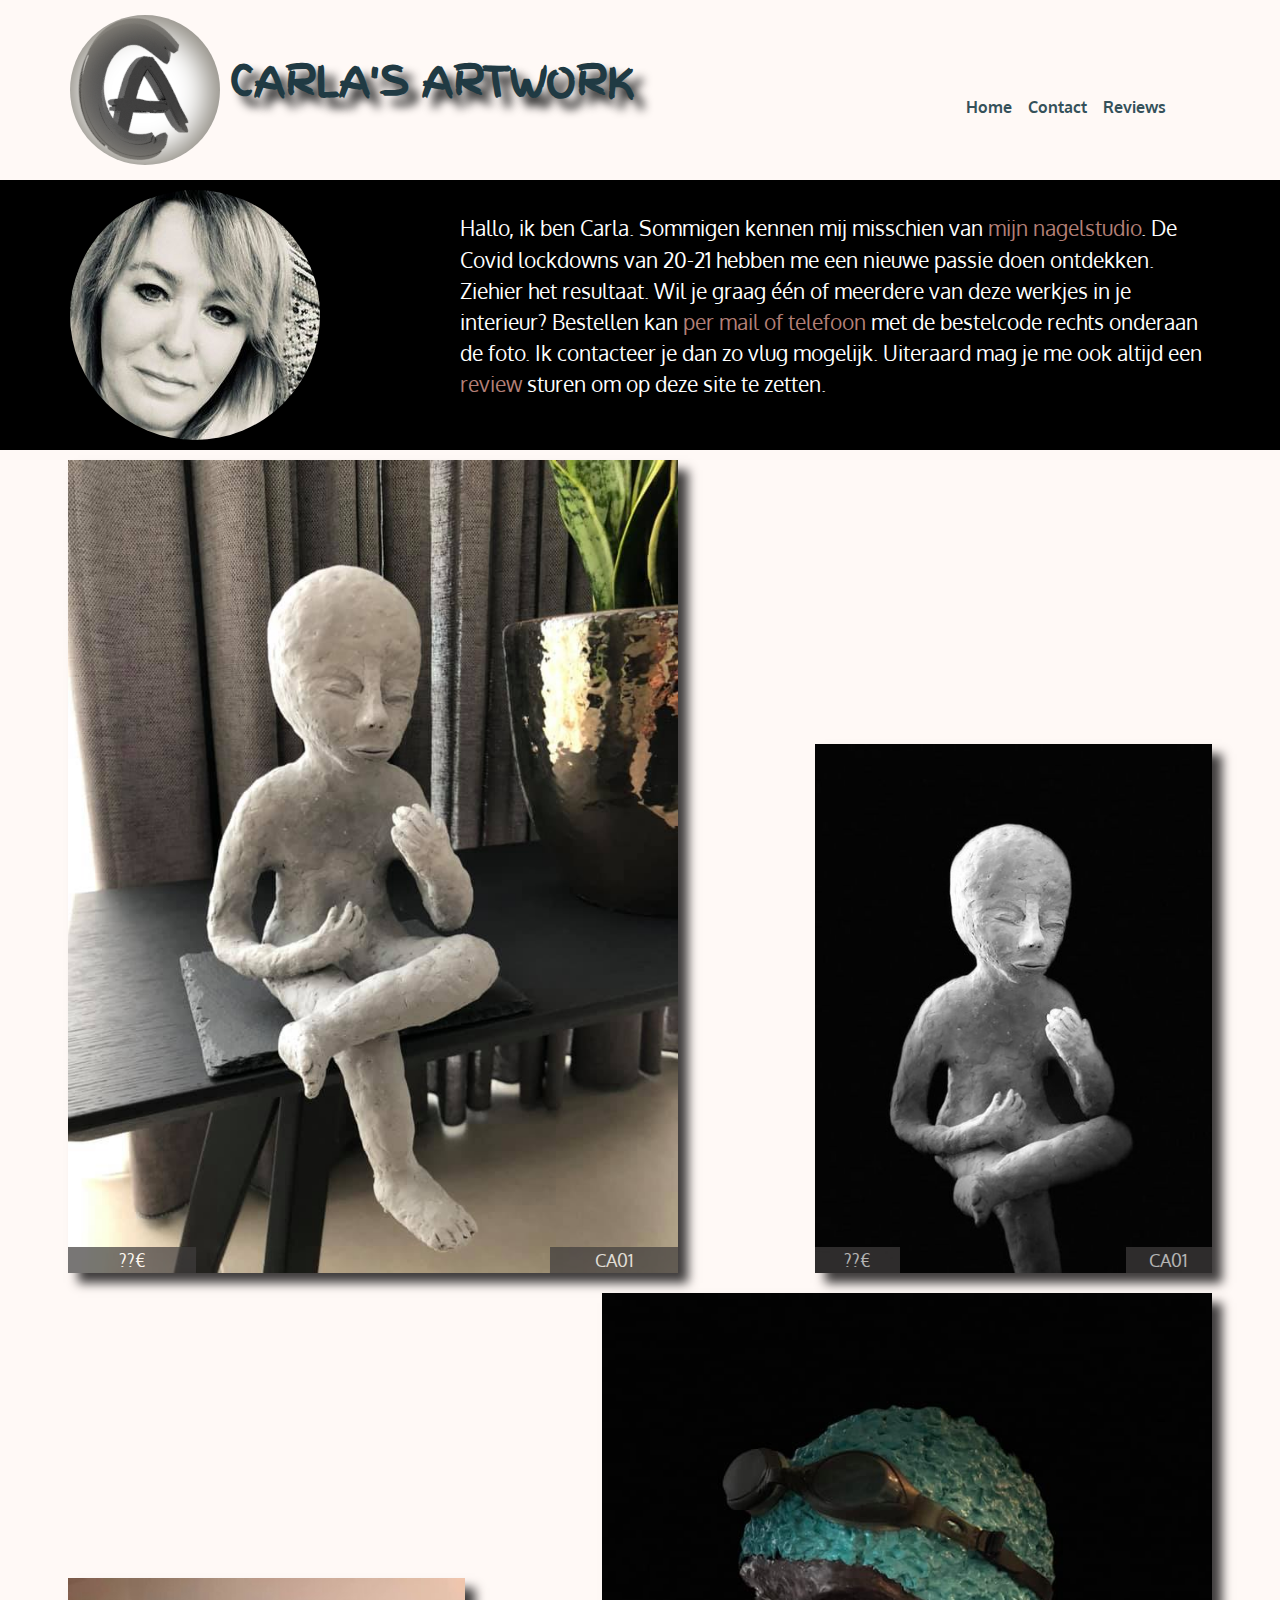
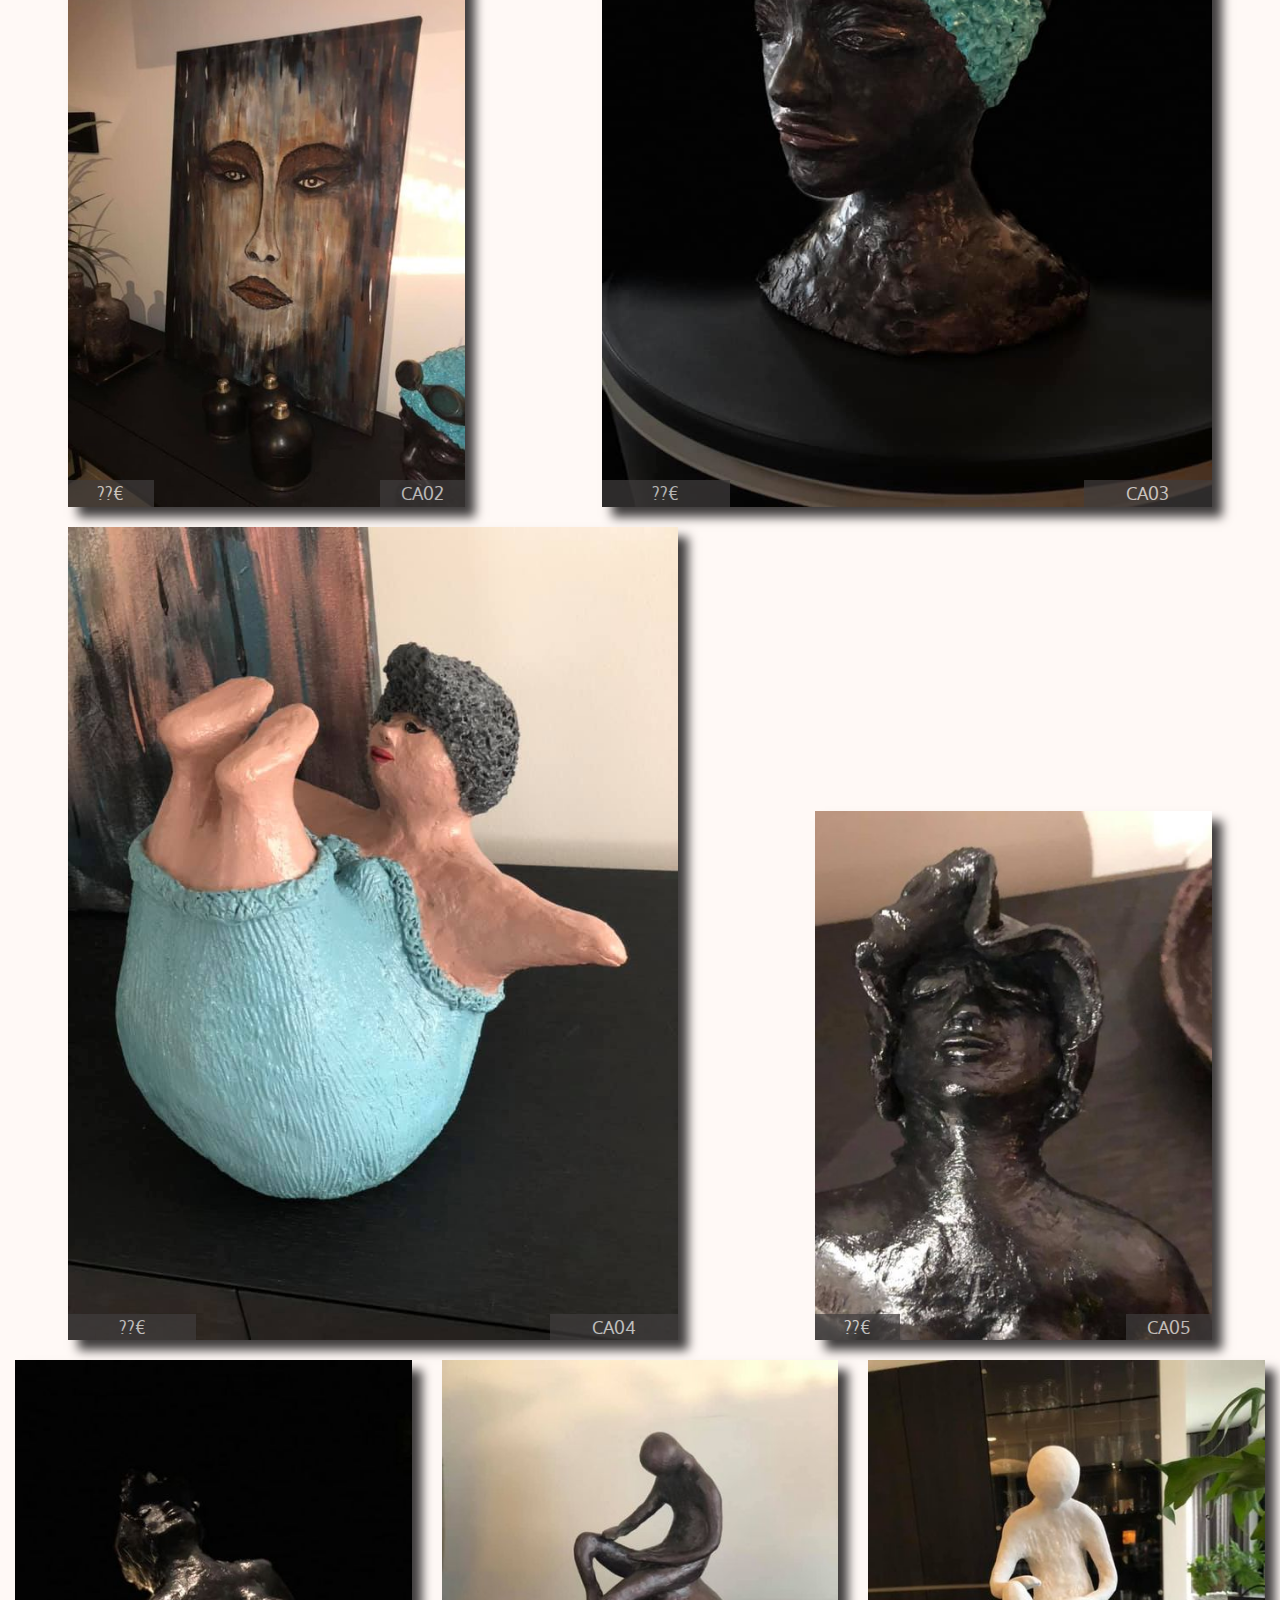
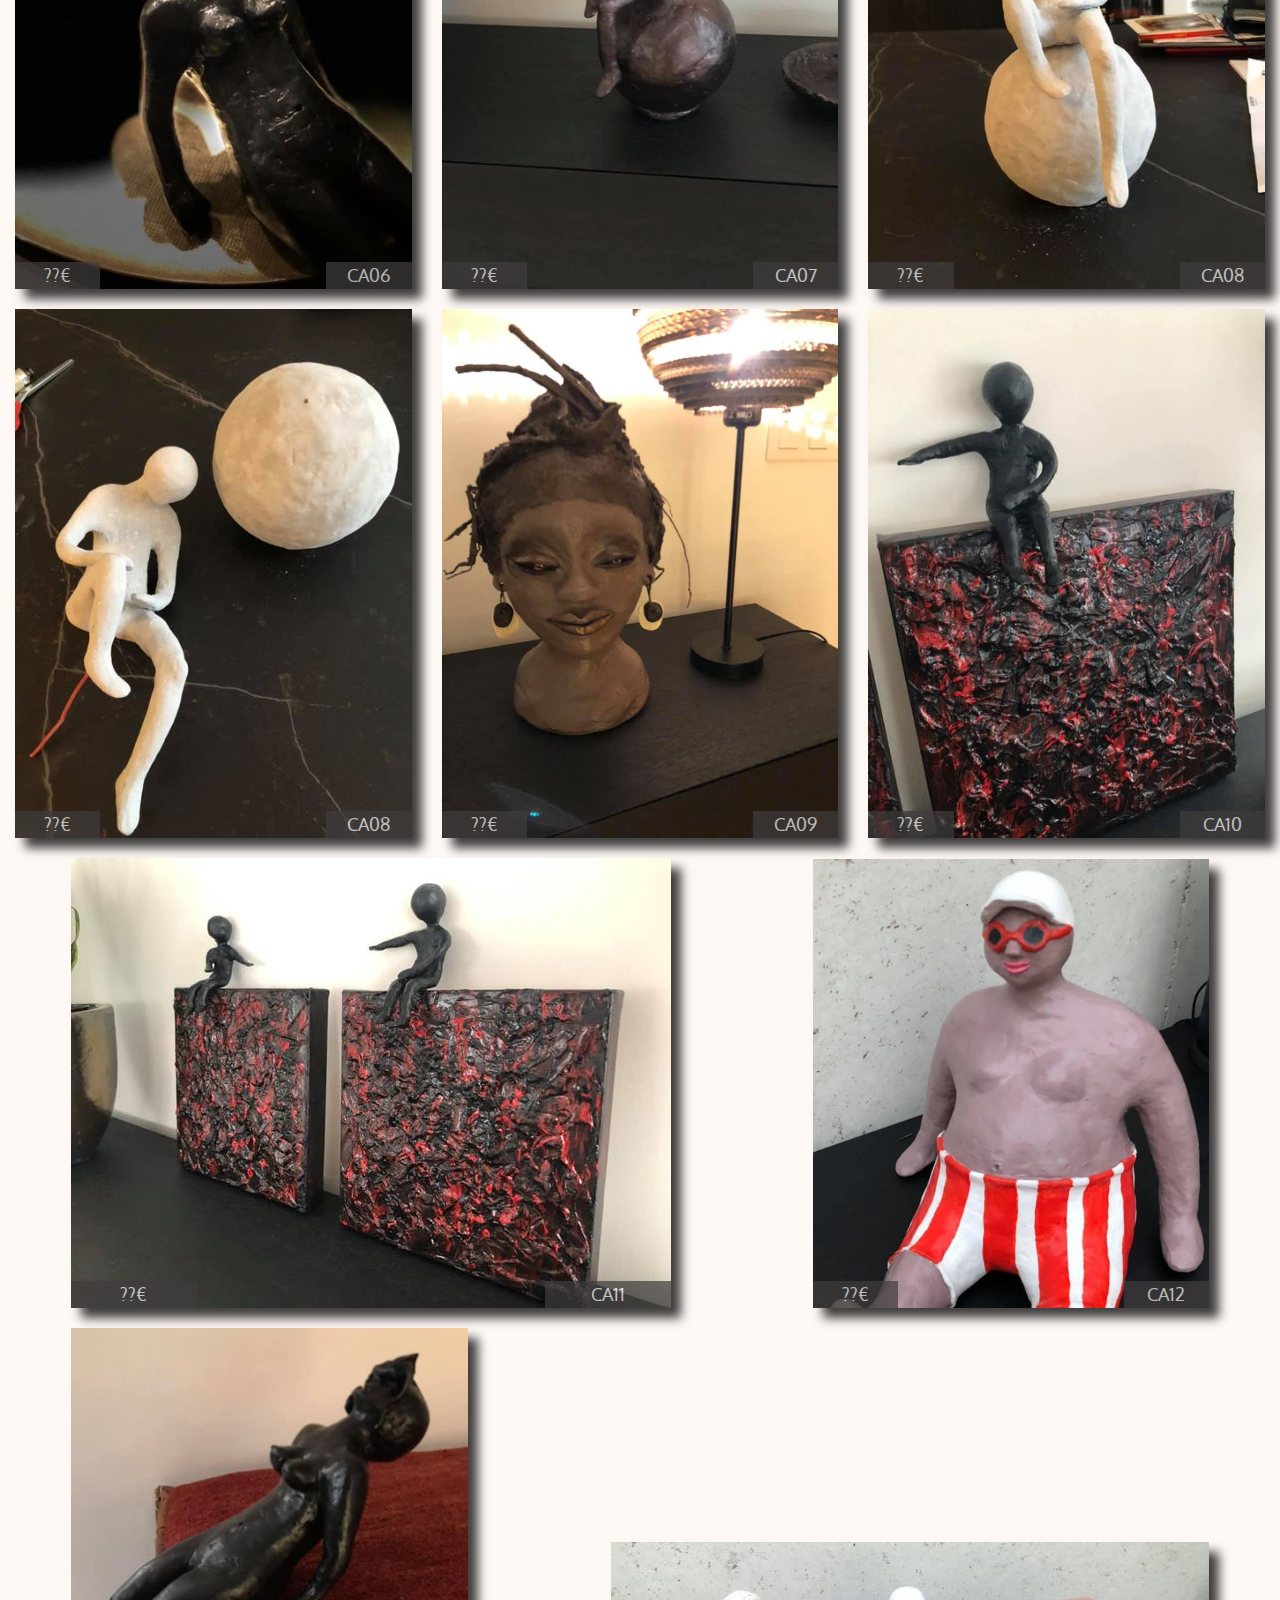
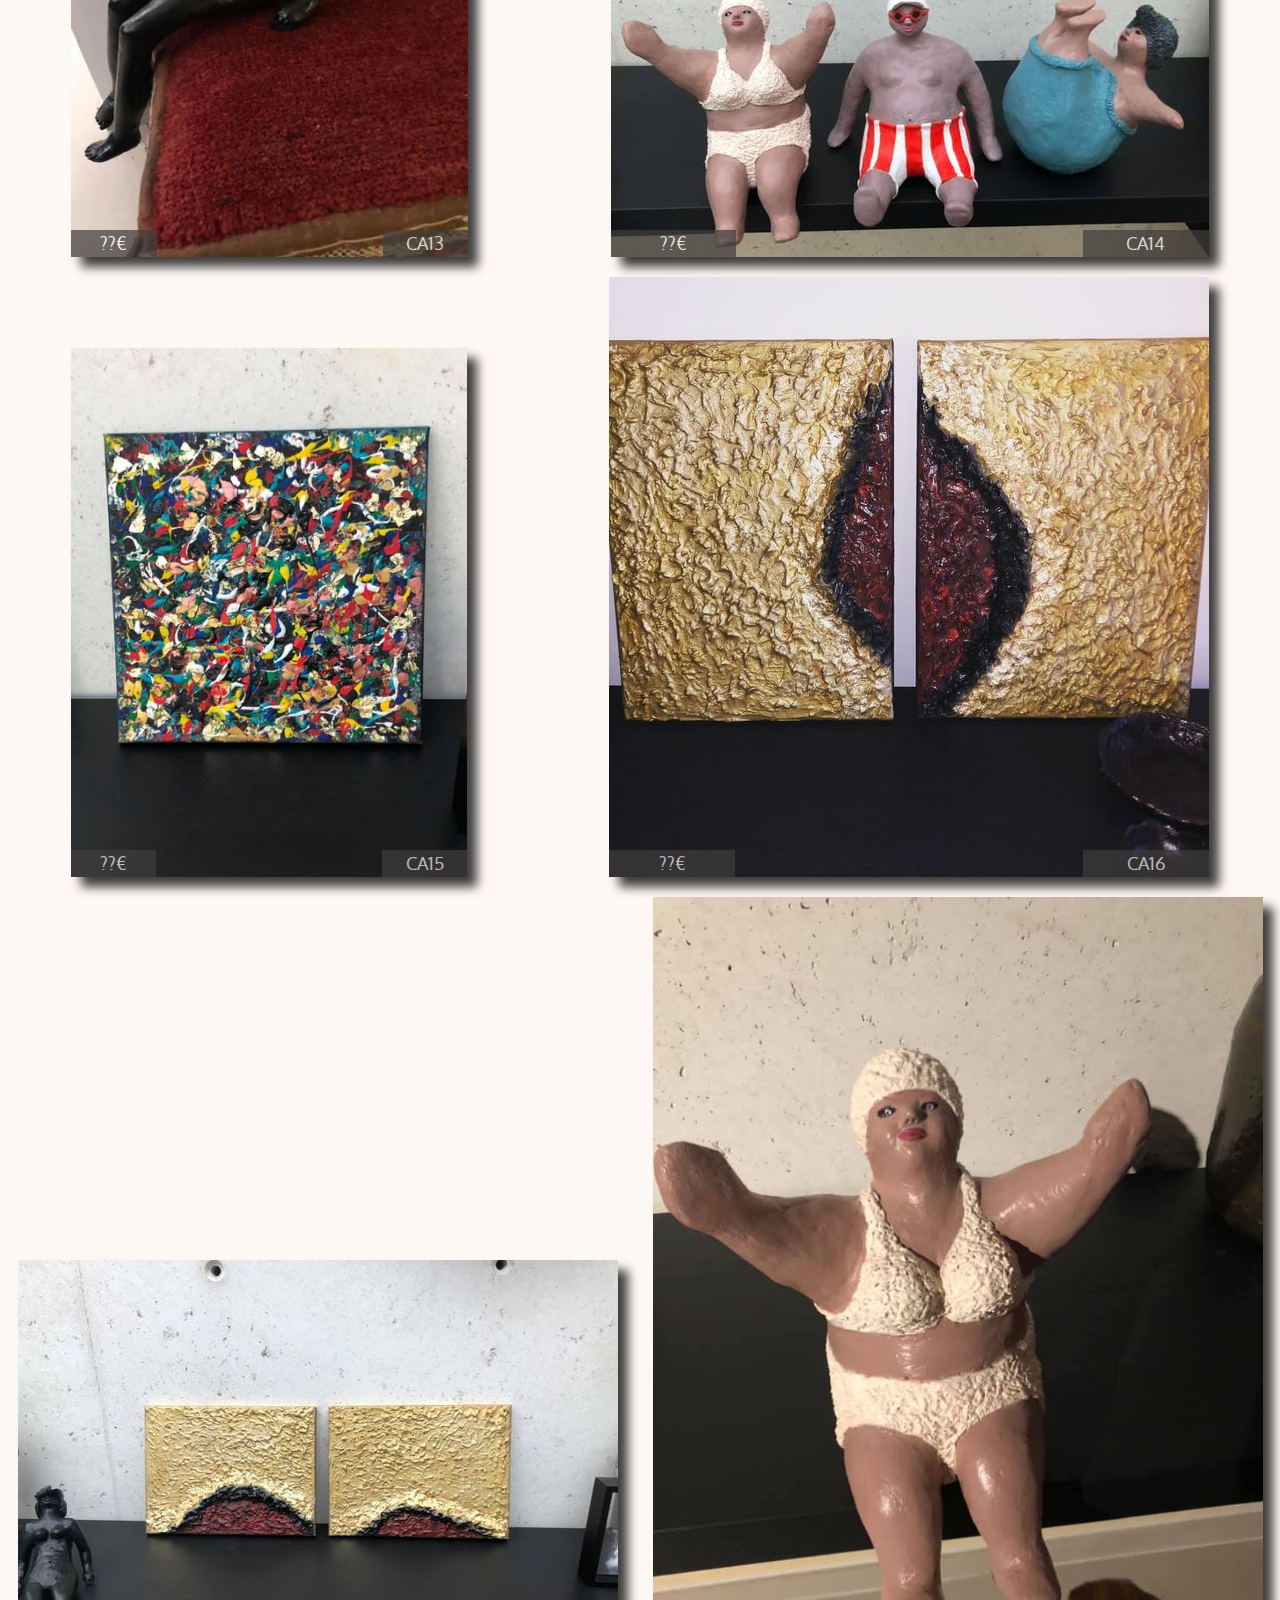
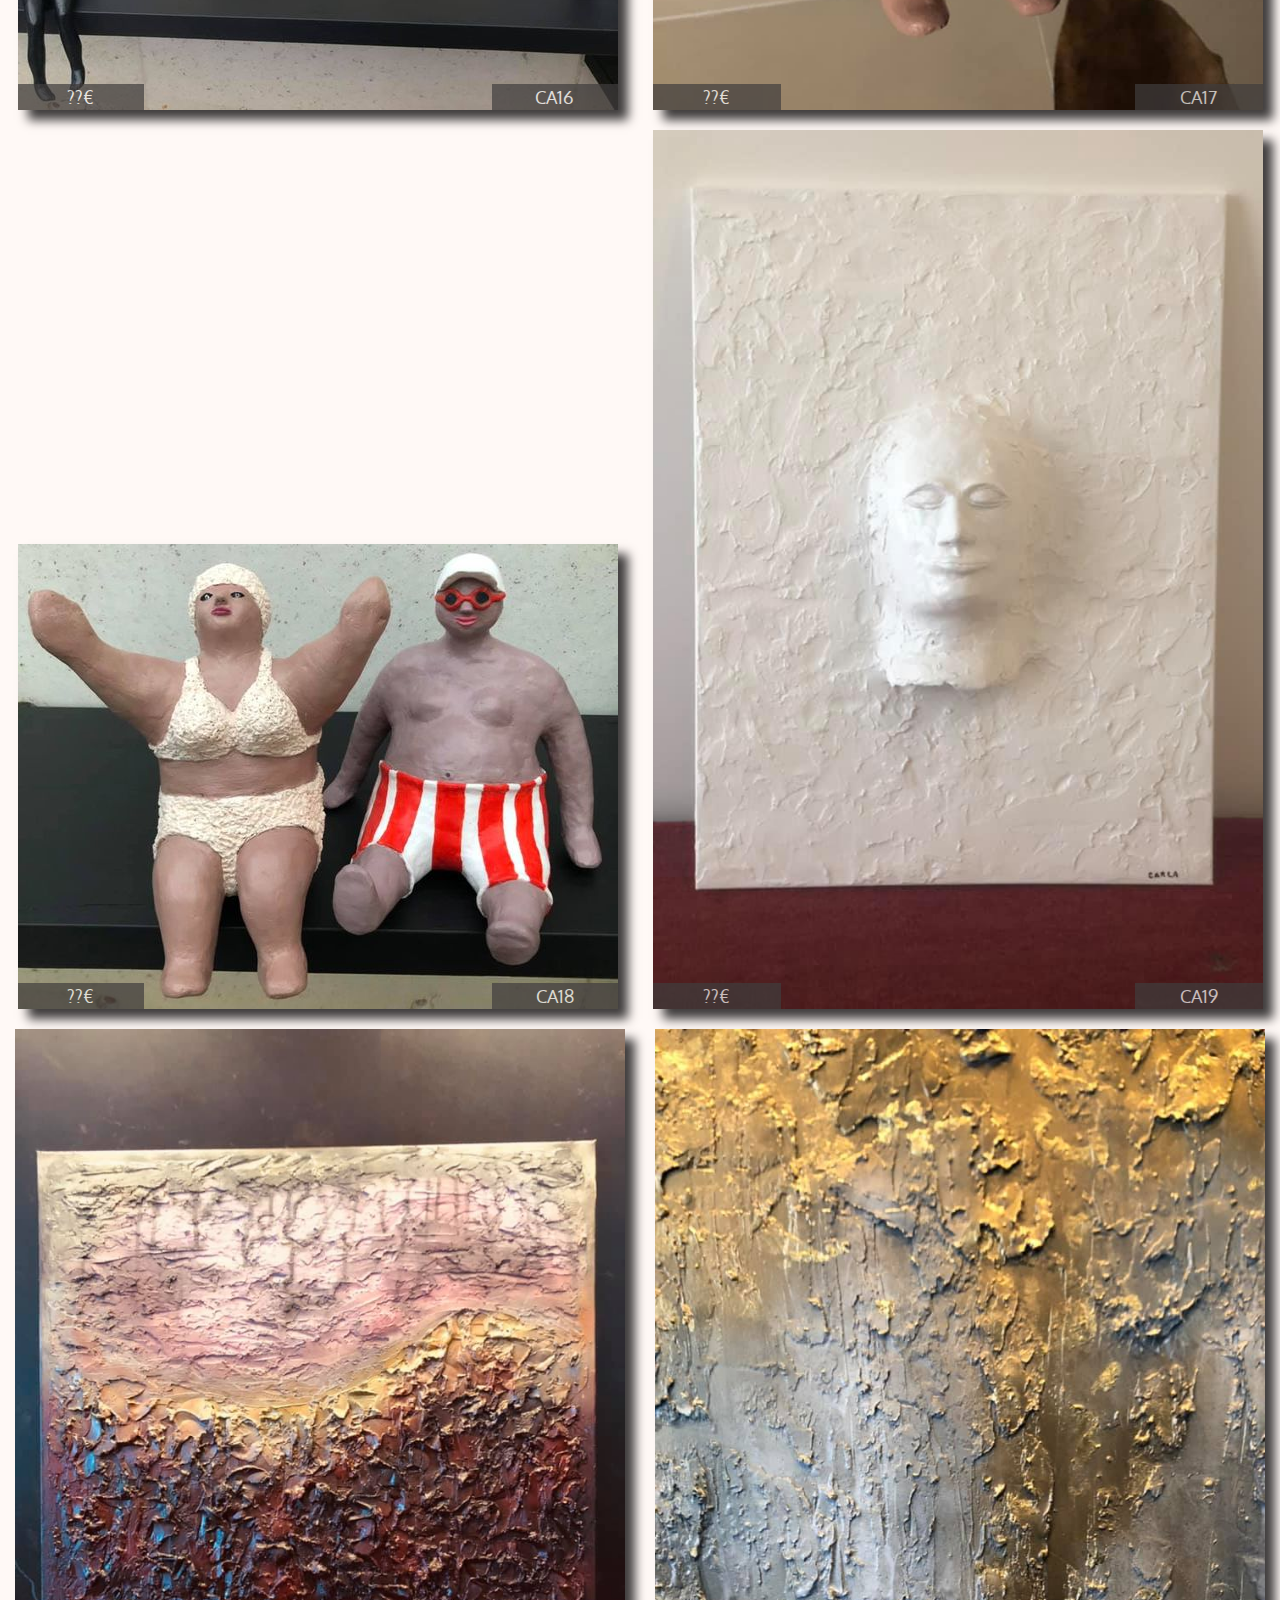
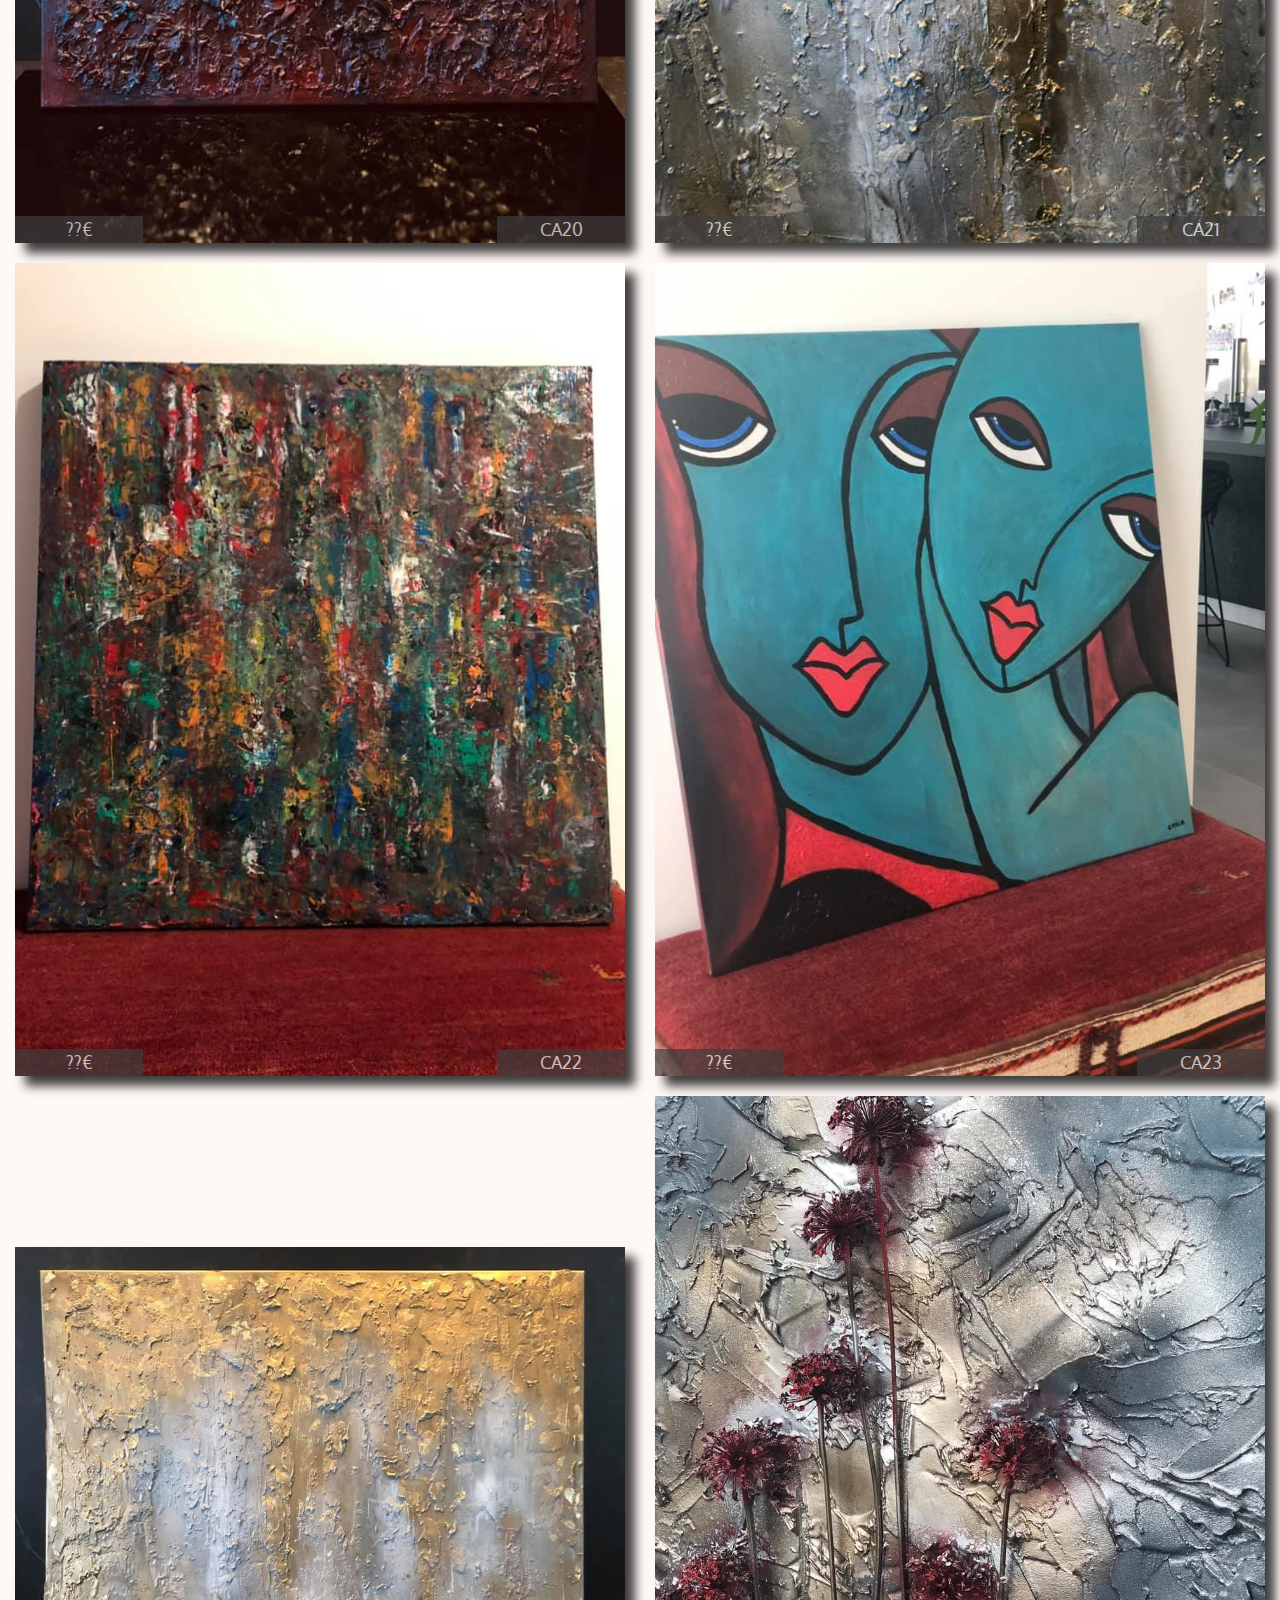
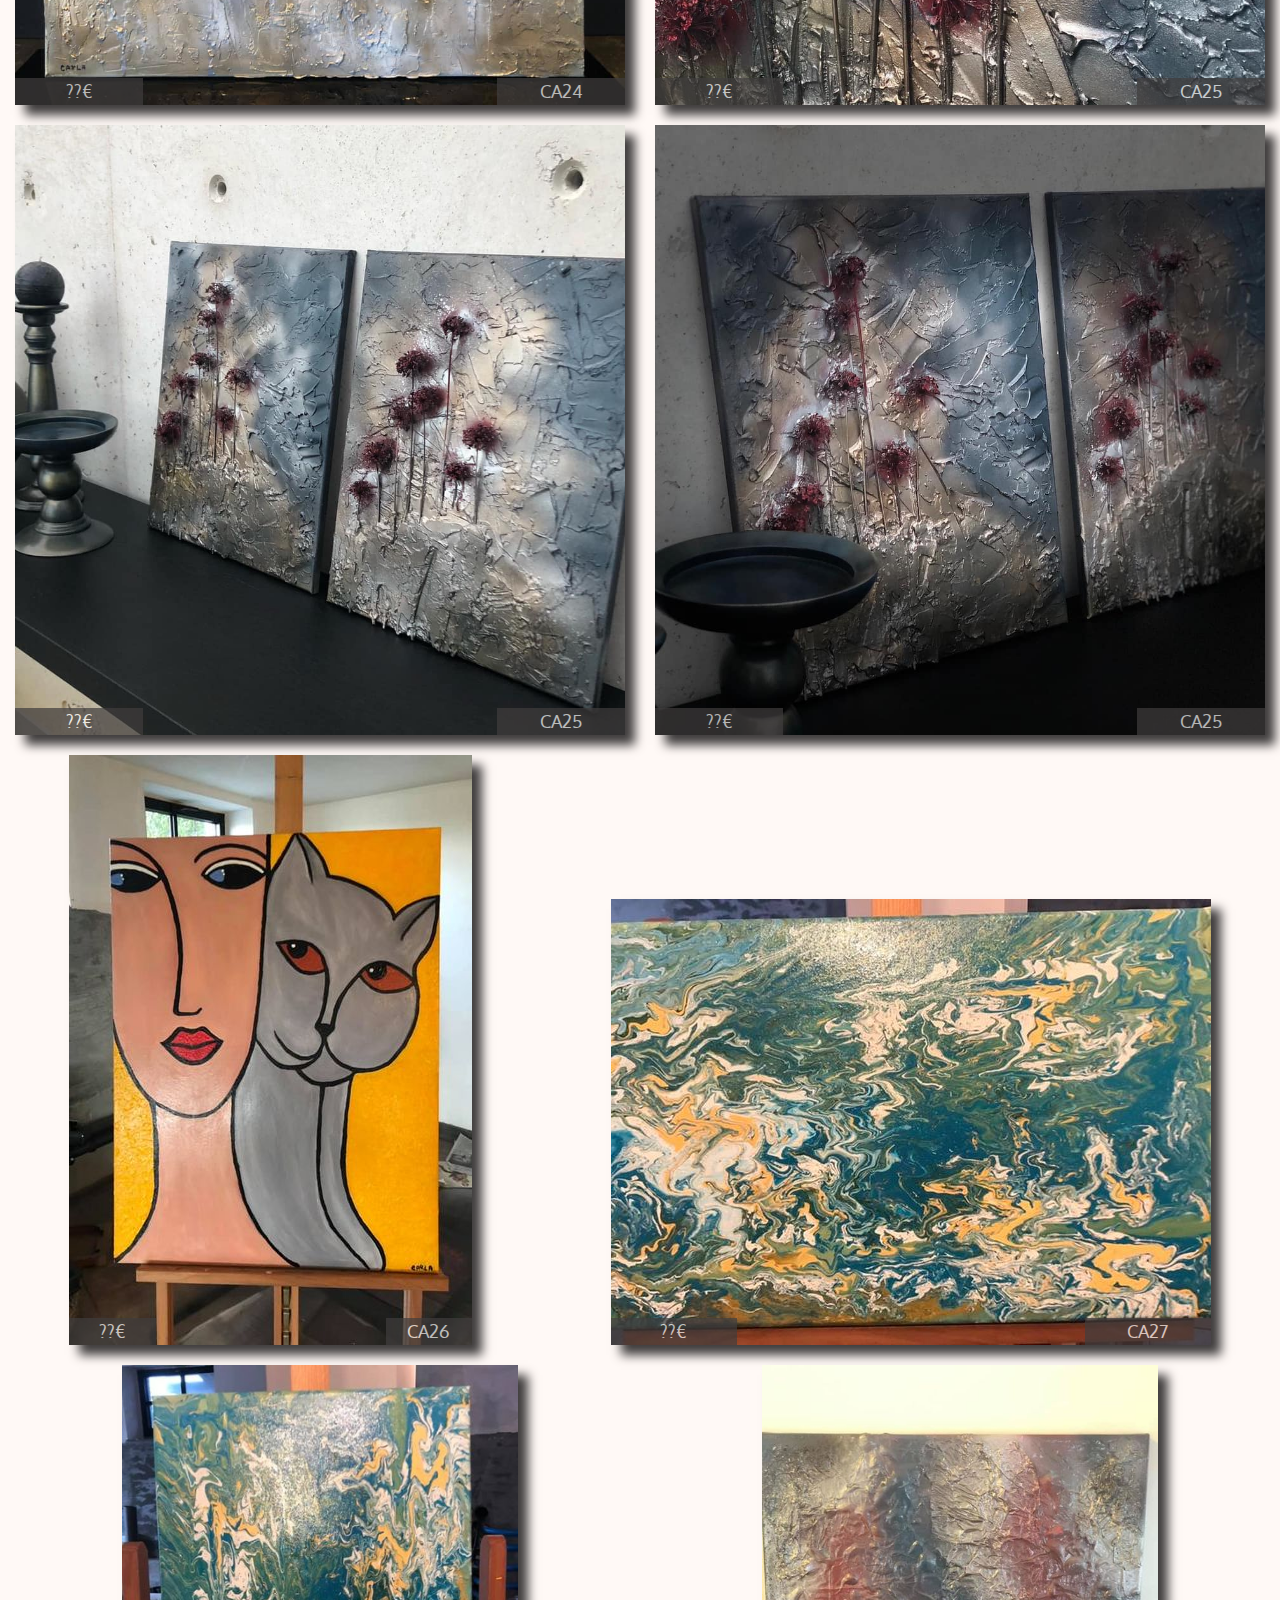
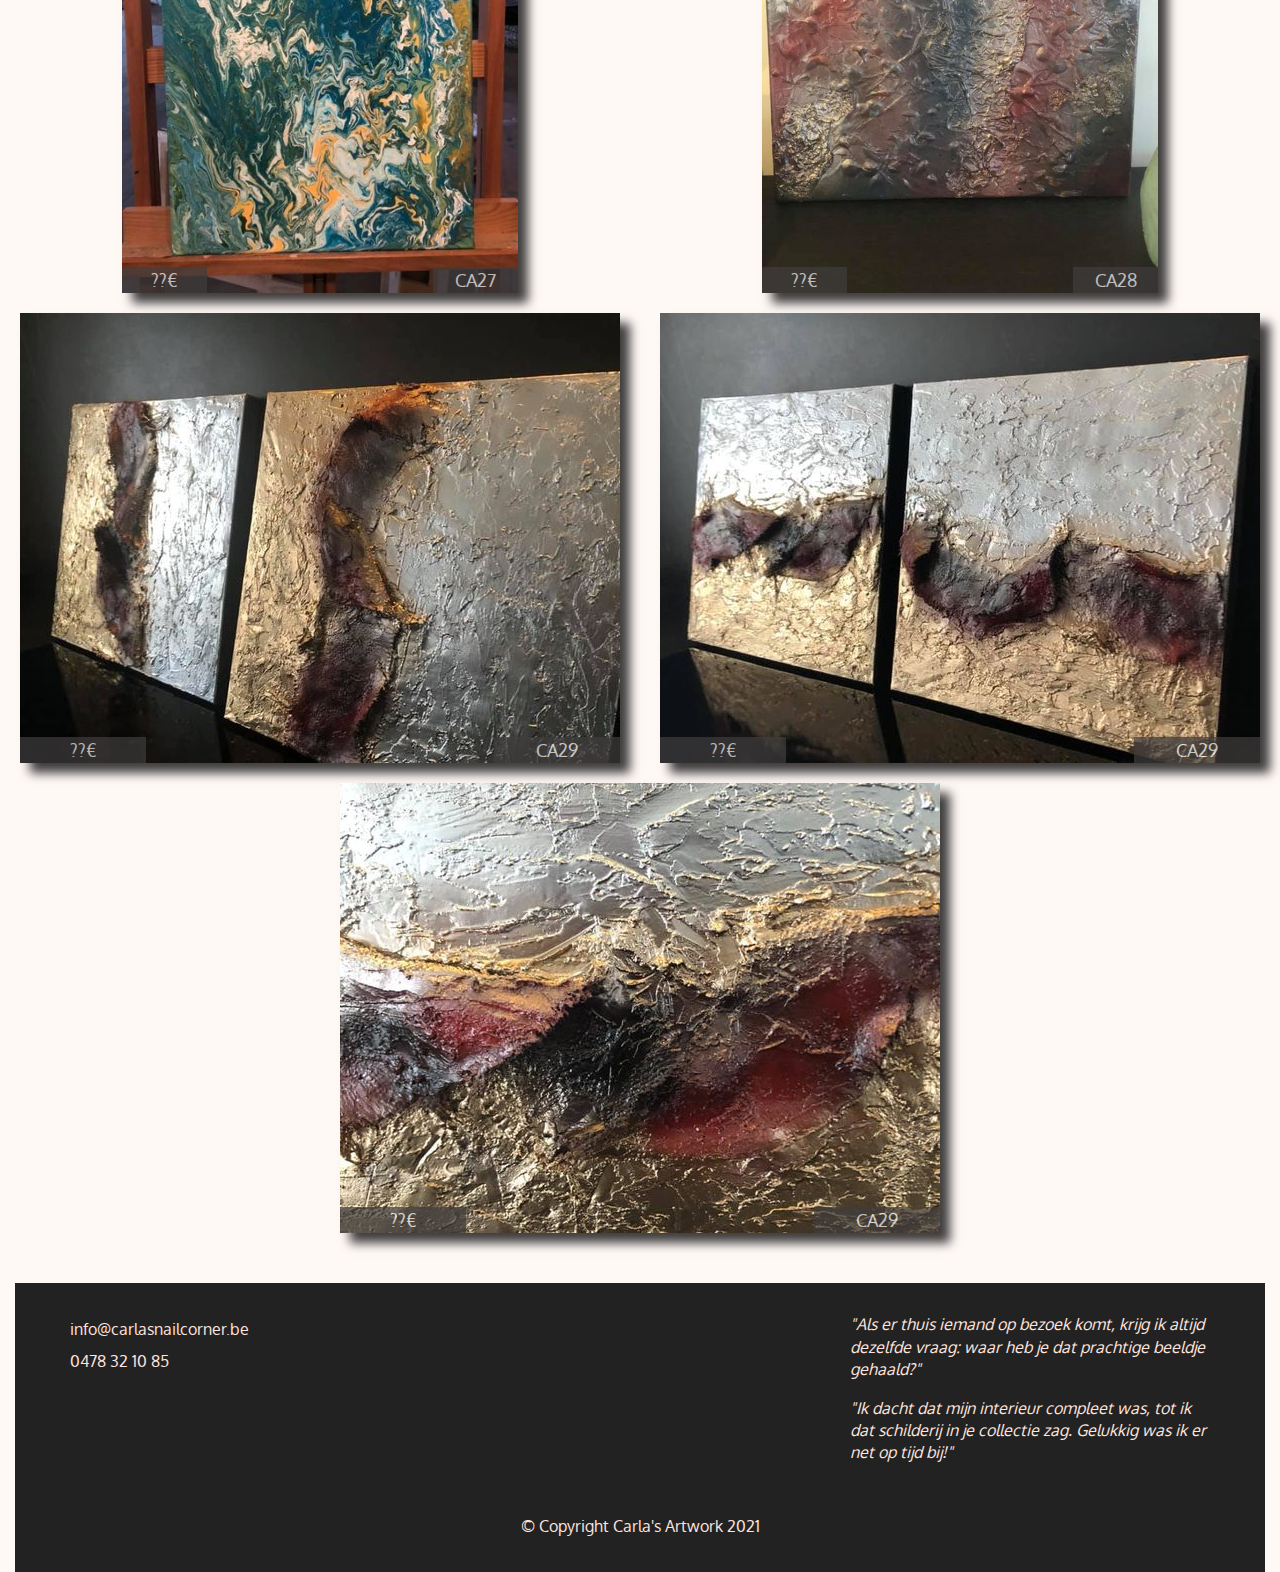
==== commit 236ea1b6: "update" ====
--- a/index.html
+++ b/index.html
@@ -19,13 +19,17 @@
 
 
   <!--HEADER-->
-    <header>
-      <nav id="header-nav" class="navbar navbar-expand-md navbar-light">
+    <!--header-->
+      <nav id="header-nav" class="navbar navbar-expand-md navbar-light sticky-top">
       	<!--div class="container justify-content-start align-items-start  flex-md-wrap"-->
       		<div class="container">
       			<div id="logo"></div>
-      			<h1>CARLA'S ARTWORK</h1> 
-	    		  <button class="navbar-toggler" type="button" data-toggle="collapse" data-target="#collapsable-nav" aria-controls="navbarNav" aria-expanded="false" aria-label="Toggle navigation">
+      			<h1 class="d-none d-sm-block">CARLA'S ARTWORK</h1> 
+      			<div class="container d-sm-none" id="title-xs">
+	      			<h1>CARLA'S</h1><br> 
+	      			<h1>ARTWORK</h1>       
+  				</div>		      	
+	    		<button class="navbar-toggler" type="button" data-toggle="collapse" data-target="#collapsable-nav" aria-controls="navbarNav" aria-expanded="false" aria-label="Toggle navigation">
 	              <span class="icon-bar"></span>
 	              <span class="icon-bar"></span>
 	              <span class="icon-bar"></span>
@@ -36,8 +40,7 @@
 	        		<ul id="nav-list" class="navbar-nav ml-auto">
 	        		 <li>
 		                 <a href="#" class="nav-link">
-		             	    <i class="fas fa-home " aria-hidden="true" id="home-icon-sm-nodisp"></i>
-							<img src="Blender_logo/logo_50.jpg" class="d-md-none" width="50" height="50">
+		             	    <i class="fas fa-home " aria-hidden="true"></i>
 							<br class="d-none d-md-block">Home</a>
 	                 </li>
 		             <!--li>
@@ -52,20 +55,20 @@
 	           		     <a href="#contact" class="nav-link">
 	            	 	    <i class="fas fa-comments" aria-hidden="true"></i><br class="d-none d-md-block"> Reviews</a>
 	          	     </li>
-
-		             <li class="d-none d-md-block">
-		                 <a href="https://www.facebook.com/CarlasNailcorner" target="_blanc" class="nav-link">
-		              	   <i class="fab fa-facebook" aria-hidden="true"></i></a>
-		             </li>
-		             <li class="d-none d-md-block">
-		                 <a href="https://twitter.com/carla_switsers" target="_blanc" class="nav-link">
-		              	   <i class="fab fa-twitter" aria-hidden="true"></i></a>
-		             </li>
-		             <li class="d-none d-md-block">
-          				 <a href="https://www.instagram.com/switserscarla/" target="_blanc" class="nav-link">
-     	 	 			   <i class="fab fa-instagram" aria-hidden="true"></i></a>
-     	 	 		 </li>
-
+					 <ul id="social-nav" class="d-none d-md-block">
+			             <li class="d-none d-md-block">
+			                 <a href="https://www.facebook.com/CarlasNailcorner" target="_blanc" class="nav-link">
+			              	   <i class="fab fa-facebook" aria-hidden="true"></i></a>
+			             </li>
+			             <li class="d-none d-md-block">
+			                 <a href="https://twitter.com/carla_switsers" target="_blanc" class="nav-link">
+			              	   <i class="fab fa-twitter" aria-hidden="true"></i></a>
+			             </li>
+			             <li class="d-none d-md-block">
+	          				 <a href="https://www.instagram.com/switserscarla/" target="_blanc" class="nav-link">
+	     	 	 			   <i class="fab fa-instagram" aria-hidden="true"></i></a>
+	     	 	 		 </li>
+					 </ul>
 		             <li class="d-md-none">
 		             	<nav class="navbar navbar-light justify-content-center" id="social-sm">
 							<div>
@@ -86,7 +89,7 @@
 	  		  </div> 		      			
           	</div>
       </nav>
-    </header>
+    <!--/header-->
     <div class="container-fluid" id="about-box">
     	<div class="container">
     		<div class="row d-flex">
@@ -268,13 +271,43 @@
 				<img src="fotos/403x590/150828556_1754939728001297_8213647201621465918_n.jpg" id="sc-img" class="img-fluid" width="403" height="590">
 				<div id="sc-span-id">CA26</div>
 				<div id="sc-span-price">??€</div>
+			</div>
+			<div class="col-lg-6" id="sc-img-box-w630">
+				<img src="fotos/600x446/152314827_1756763041152299_3125418229592310297_n.jpg" id="sc-img" class="img-fluid" width="600" height="446">
+				<div id="sc-span-id">CA27</div>
+				<div id="sc-span-price">??€</div>
+			</div>
+			<div class="col-md-6 col-lg-4" id="sc-img-box">
+				<img src="fotos/450x600/152035188_1756763094485627_6697728769499439293_n.jpg" id="sc-img" class="img-fluid" width="450" height="600">
+				<div id="sc-span-id">CA27</div>
+				<div id="sc-span-price">??€</div>
+			</div>
+			<div class="col-md-6 col-xl-4" id="sc-img-box-w556">
+				<img src="fotos/526x701/144050314_1738154173013186_6392461930121018715_n.jpg" id="sc-img" class="img-fluid" width="526" height="701">
+				<div id="sc-span-id">CA28</div>
+				<div id="sc-span-price">??€</div>
+			</div>				
+			<div class="col-lg-6" id="sc-img-box-w630">
+				<img src="fotos/600x450/151177970_1755856131242990_1223921538220723466_n.jpg" id="sc-img" class="img-fluid" width="600" height="450">
+				<div id="sc-span-id">CA29</div>
+				<div id="sc-span-price">??€</div>
+			</div>
+			<div class="col-lg-6" id="sc-img-box-w630">
+				<img src="fotos/600x450/151915521_1755831704578766_7160914586210277492_n.jpg" id="sc-img" class="img-fluid" width="600" height="450">
+				<div id="sc-span-id">CA29</div>
+				<div id="sc-span-price">??€</div>
 			</div>	
+			<div class="col-lg-6" id="sc-img-box-w630">
+				<img src="fotos/600x450/151581296_1755831757912094_6048235793965777437_n.jpg" id="sc-img" class="img-fluid" width="600" height="450">
+				<div id="sc-span-id">CA29</div>
+				<div id="sc-span-price">??€</div>
+			</div>																							
       </div>
   <!--FOOTER-->
   <footer class="panel-footer">
     <div class="container">
       <div class="row">
-        <div class="col-sm-4" id="contact">
+        <div class="col-sm-6 col-md-4" id="contact">
           <i class="fas fa-envelope" aria-hidden="true" id="foot-awesome"></i>
 		  <a href="mailto:info@carlasnailcorner.be">info@carlasnailcorner.be</a> 
 		  <br>
@@ -293,12 +326,12 @@
      	 	 <i class="fab fa-instagram" aria-hidden="true"></i></a>
 
         </div>
-        <div class="col-sm-4">
+        <div class="col-sm-6 col-md-4">
         	<a href="https://goo.gl/maps/8c6ycuWbywpHmRFR7">
         		<iframe src="https://www.google.com/maps/embed?pb=!1m18!1m12!1m3!1d2503.910825841151!2d4.584949223324293!3d51.12855287135326!2m3!1f0!2f0!3f0!3m2!1i1024!2i768!4f13.1!3m3!1m2!1s0x47c3fcf69aa12381%3A0xf46908e04ab0f574!2sBerlaarsesteenweg%2082%2C%202500%20Lier!5e0!3m2!1snl!2sbe!4v1613252913867!5m2!1snl!2sbe" width="100%" height="150" frameborder="0" style="border:0;" allowfullscreen="" aria-hidden="false" tabindex="0"></iframe>
     		</a>
         </div>
-        <div class="col-sm-4" id="testim">
+        <div class="col-sm-12 col-md-4" id="testim">
           <p>"Als er thuis iemand op bezoek komt, krijg ik altijd dezelfde vraag: waar heb je dat prachtige beeldje gehaald?"
           </p>
           <p>"Ik dacht dat mijn interieur compleet was, tot ik dat schilderij in je collectie zag. Gelukkig was ik er net op tijd bij!" 
--- a/css/styles.css
+++ b/css/styles.css
@@ -6,7 +6,7 @@
   font-family: 'Oxygen', sans-serif;
  // margin: 0; //staat ook in bootstrap;
  /*Omdat de onderkant van de tile tegen de onderkant van het scherm plakte*/
- height: 1160px;
+ //height: 1160px;
 }
 .container {
  // padding-left: 0px; // margin-left: 20px; //margin-bottom: 5px;
@@ -21,16 +21,28 @@
   //background-color: #b5a196;
   //background-color: #636d76;
   padding: 0;
-  //background-color: #d7cbc5; 
-  //background-color: #fffefd;
+ // background-color: #d7cbc5; 
+ // background-color: #fffefd;
  // border: 5px solid #b5a196;
+ background-color: #fff9f6;
+ //background-color: #d7d9d8;
   border-radius: 5px;
-
-}
+  position: sticky; 
+}
+
 #logo {
  //background: url("../images/restaurant-logo_large.png") no-repeat;
  // width: 100px; //height: 100px; min-width: 100px; /* Wordt anders verkleind bij 768-991*/
   margin-top: 15px; margin-bottom: 5px; margin-left: 0; margin-right: 10px;
+}
+.logo-scroll {
+  background: url('../Blender_logo/logo_50.jpg') no-repeat !important; 
+  width: 50px !important;
+  min-width: 50px !important;
+  height: 50px !important;
+  margin-top: 0 !important;
+  //margin-right: 10px !important;
+  box-shadow: inset -2px 2px 9px 0px rgba(143, 139, 130,1) !important;
 }
 #nav-list /*de ul*/ a { /* Kleur vd links*/
  //color: #203A43;
@@ -48,6 +60,17 @@
 }
 #nav-list a:hover { 
   background: #E7E7E7; /* lichte achtergrond */
+}
+#social-nav {
+  padding-left: 20px;
+  margin-top: 14px;
+}
+#social-nav li {
+  height: 24px;
+}
+#social-nav a {  
+  padding-top: 2px;
+  padding-bottom: 2px;
 }
 #about-box {
   //background-color: #838f8b;
@@ -387,6 +410,9 @@
     border-radius: 50%;
     box-shadow: inset -2px 2px 29px 10px rgba(143, 139, 130,1);
   }
+  nav h1 {
+    font-size: 6vw;
+  }    
 }
 
 @media (min-width: 200px) and (max-width: 767px) {
@@ -394,9 +420,6 @@
 	padding-left: 30px;
 	padding-right: 30px;
   }
-  nav h1 {
-    font-size: 5vw;
-  }  
 }
 
 @media (max-width: 767px) {
@@ -431,7 +454,7 @@
     width: 360px;
     margin: 0 auto 15px;
   }
-.fa-home {
+#nav-list .fa-home {
   margin-right: 4px;
   margin-left: -15px;
 }
@@ -450,12 +473,17 @@
 }  
 }
 
+@media (max-width: 218px) {
+  #logo {
+    display: none;
+  }
+}
 @media (max-width: 575px) {
   #logo {
-    background: url('../Blender_logo/logo_30.png') no-repeat;
-	min-width: 30px;
-    width: 30px;
-    height: 30px;
+    background: url('../Blender_logo/logo_50.jpg') no-repeat;
+	  min-width: 50px;
+    width: 50px;
+    height: 50px;
     border-radius: 50%;
     box-shadow: inset -2px 2px 2px 2px rgba(143, 139, 130,1);
   }
@@ -463,6 +491,33 @@
     width: 250px;
     margin-left: auto;
     margin-right: auto;
+  }
+  nav h1 {
+    text-align: center;
+    font-size: 7vw;
+  }  
+  #title-xs {
+    max-width: 50%;
+    padding: 0;
+    line-height: 0;
+    margin: 0;
+  }
+  #logo {
+    margin-right: 0;
+    margin-top: 5px;
+    align-self: end;
+  }
+  .navbar-toggler {
+    align-self: end; 
+    margin-top: 10px;  
+  }
+  #about-box .container {
+    padding-left: 0;
+    padding-right: 0;
+  }
+  .navbar > .container {
+    padding-left: 15px;
+    padding-right: 15px;    
   }
 }
 
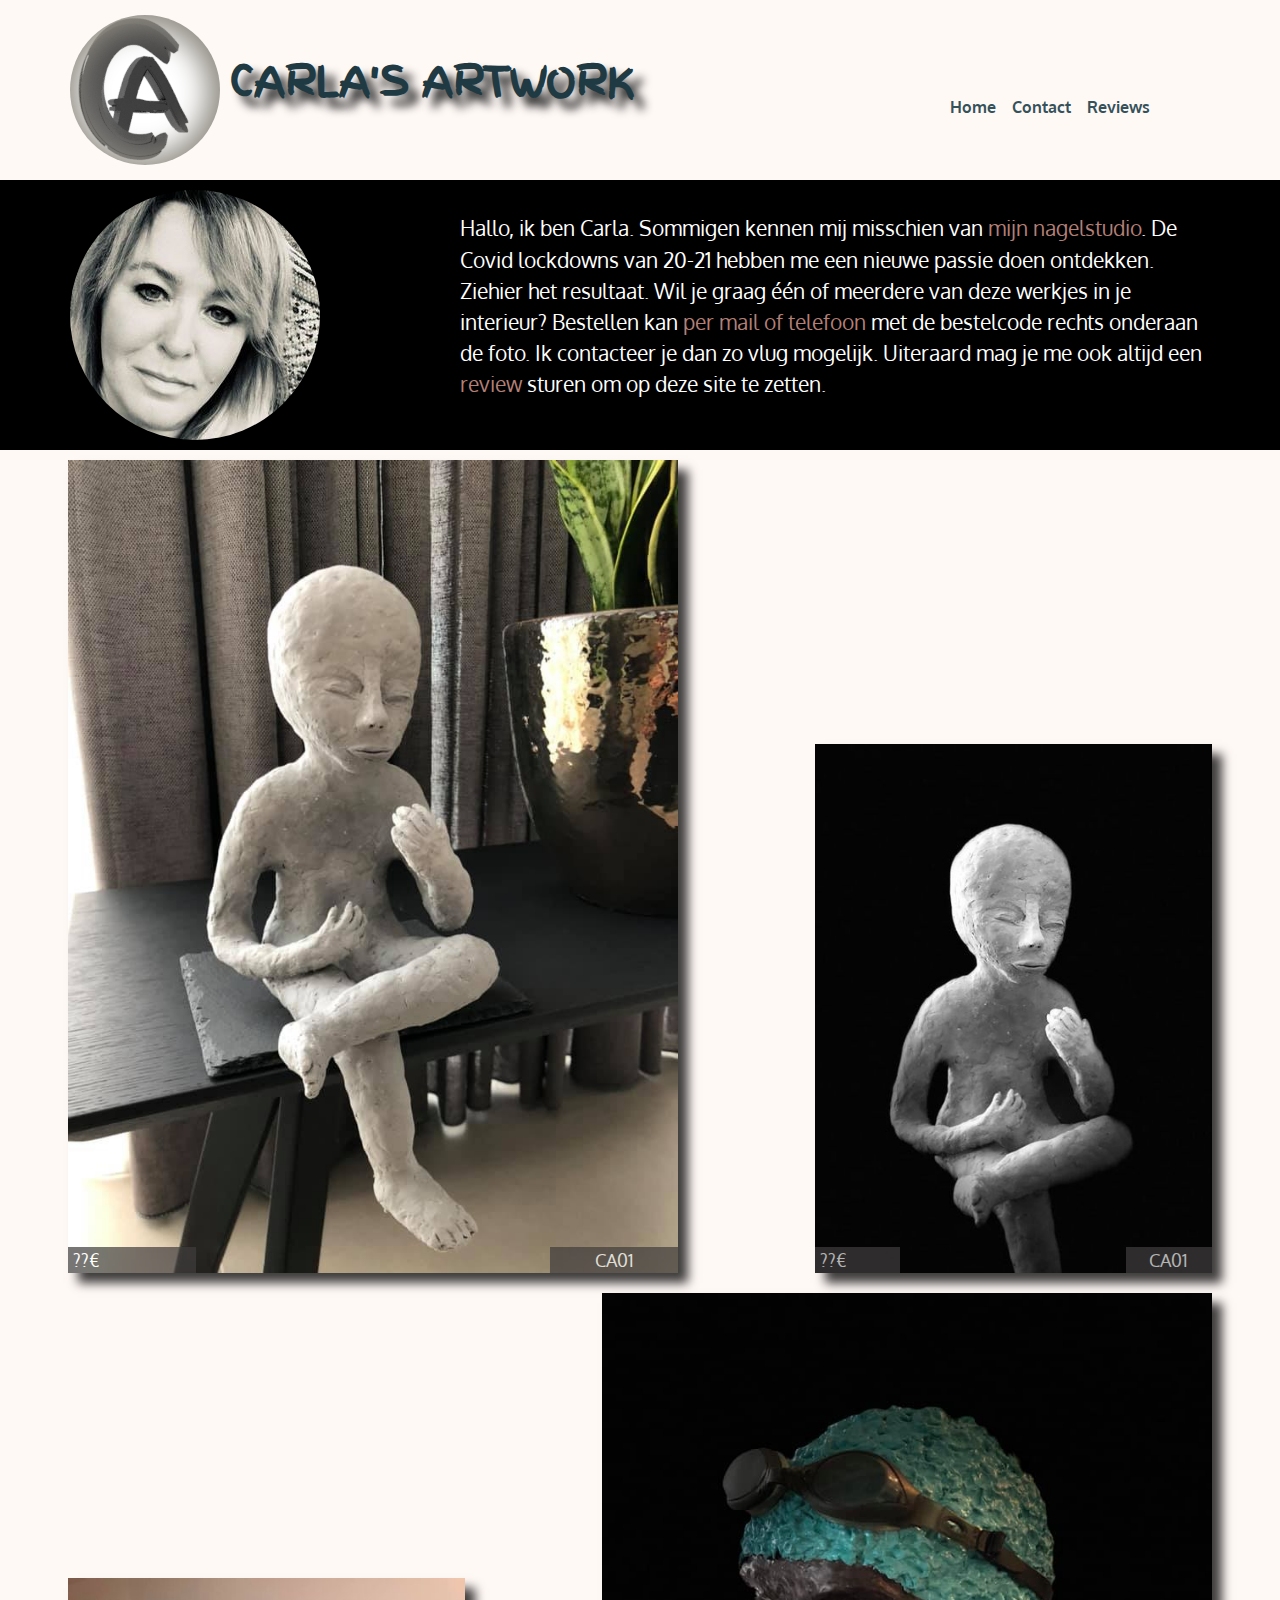
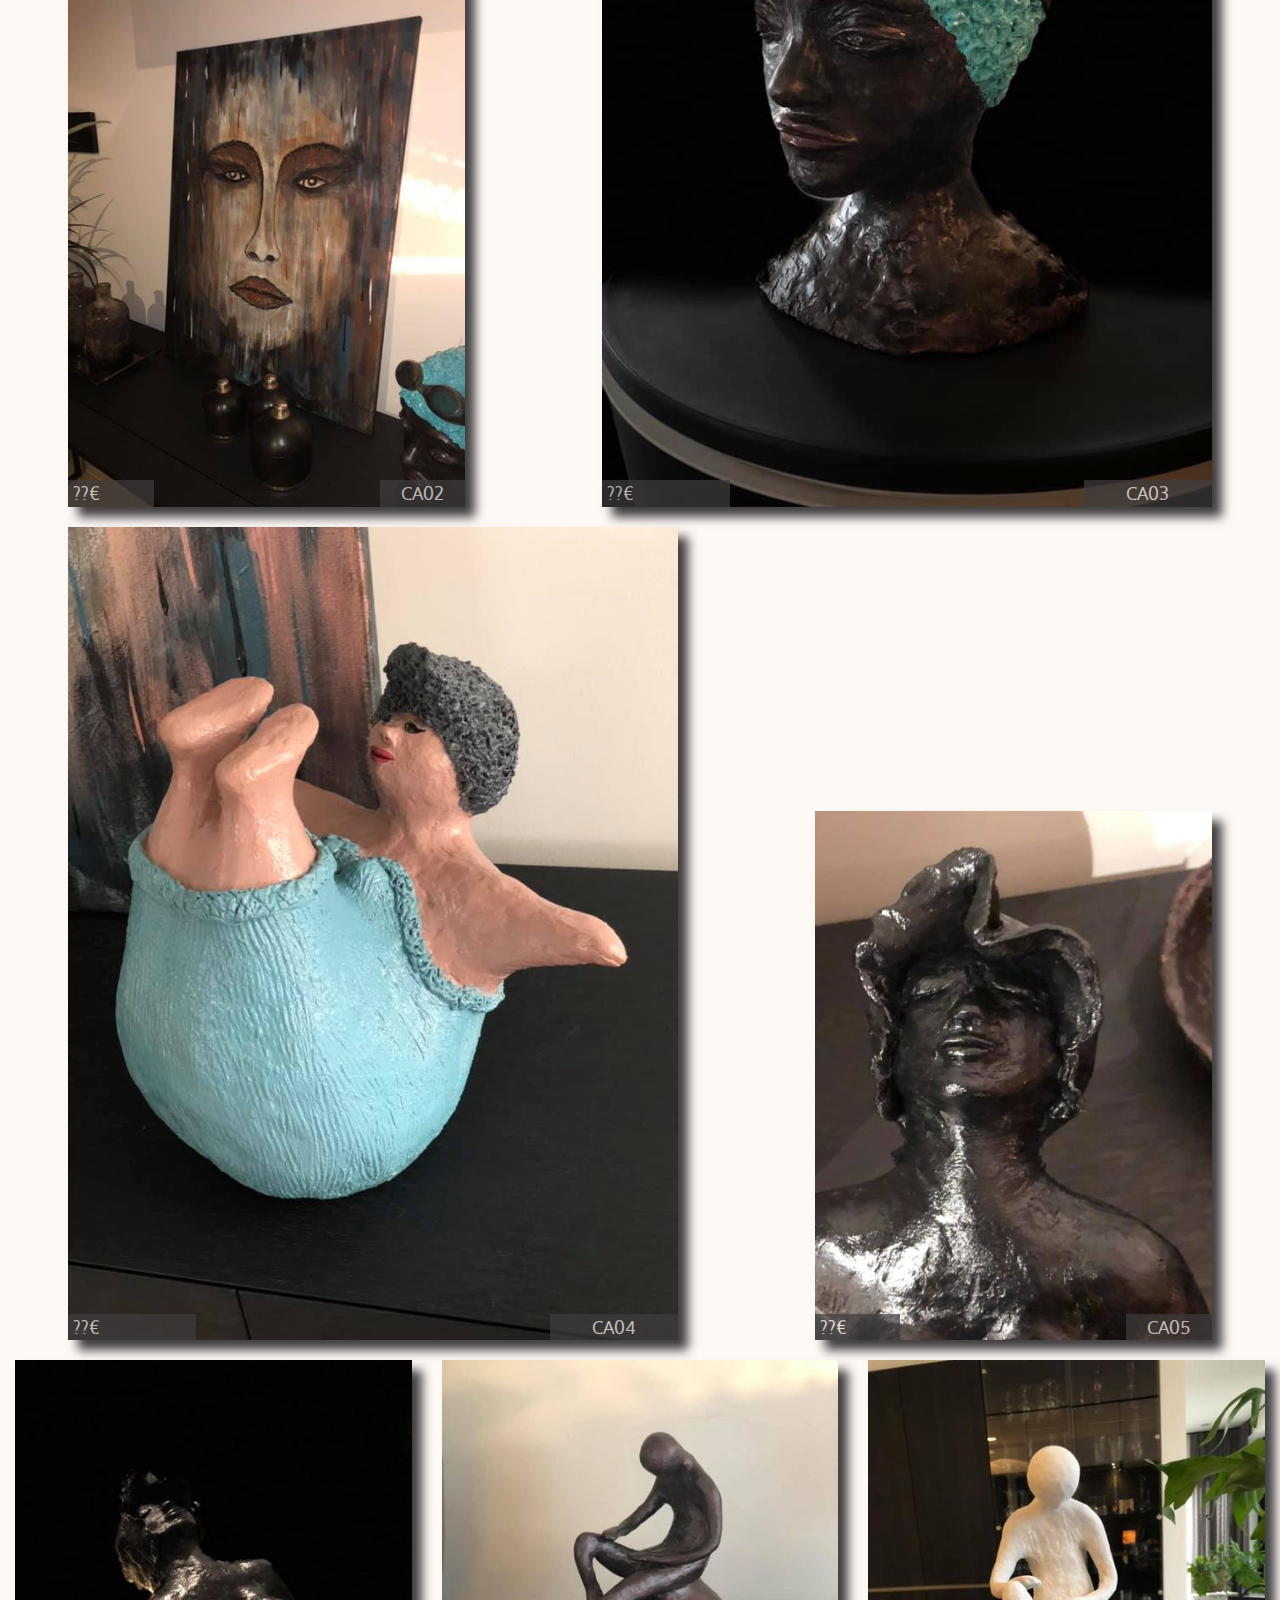
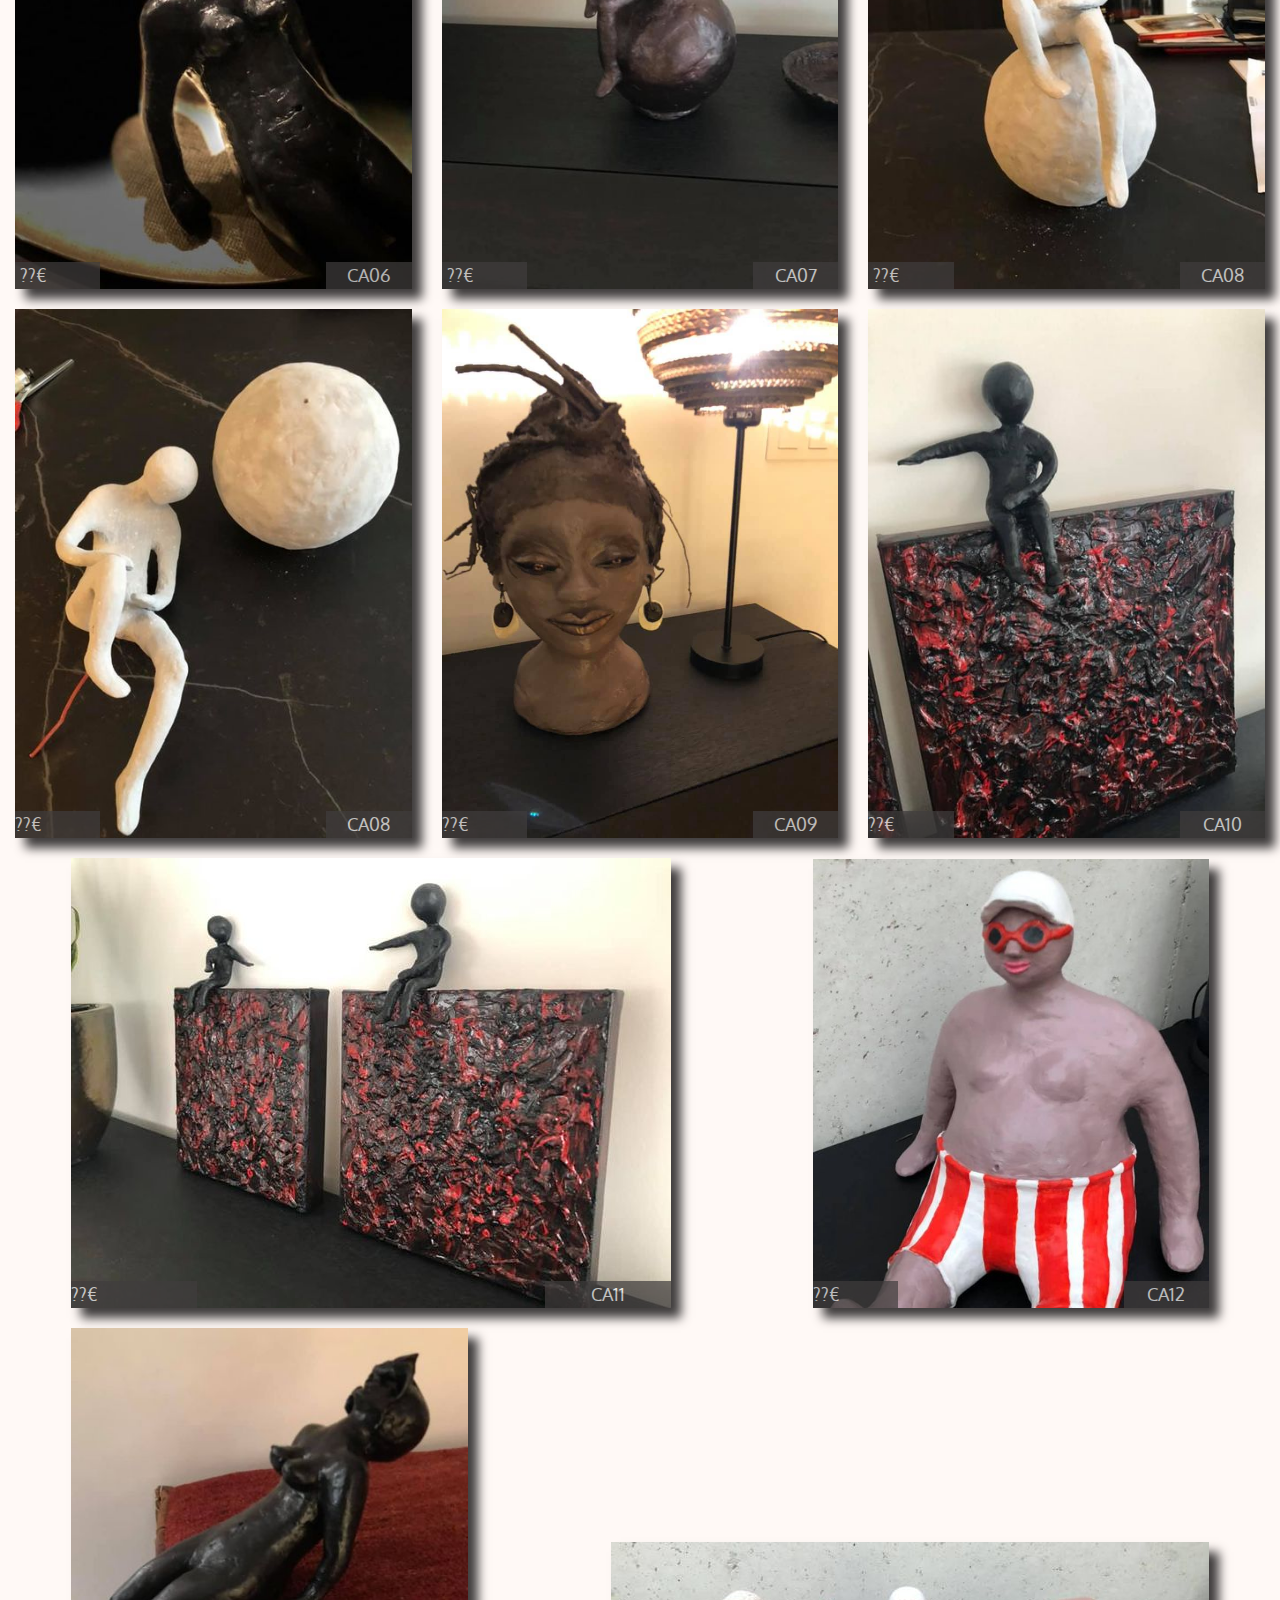
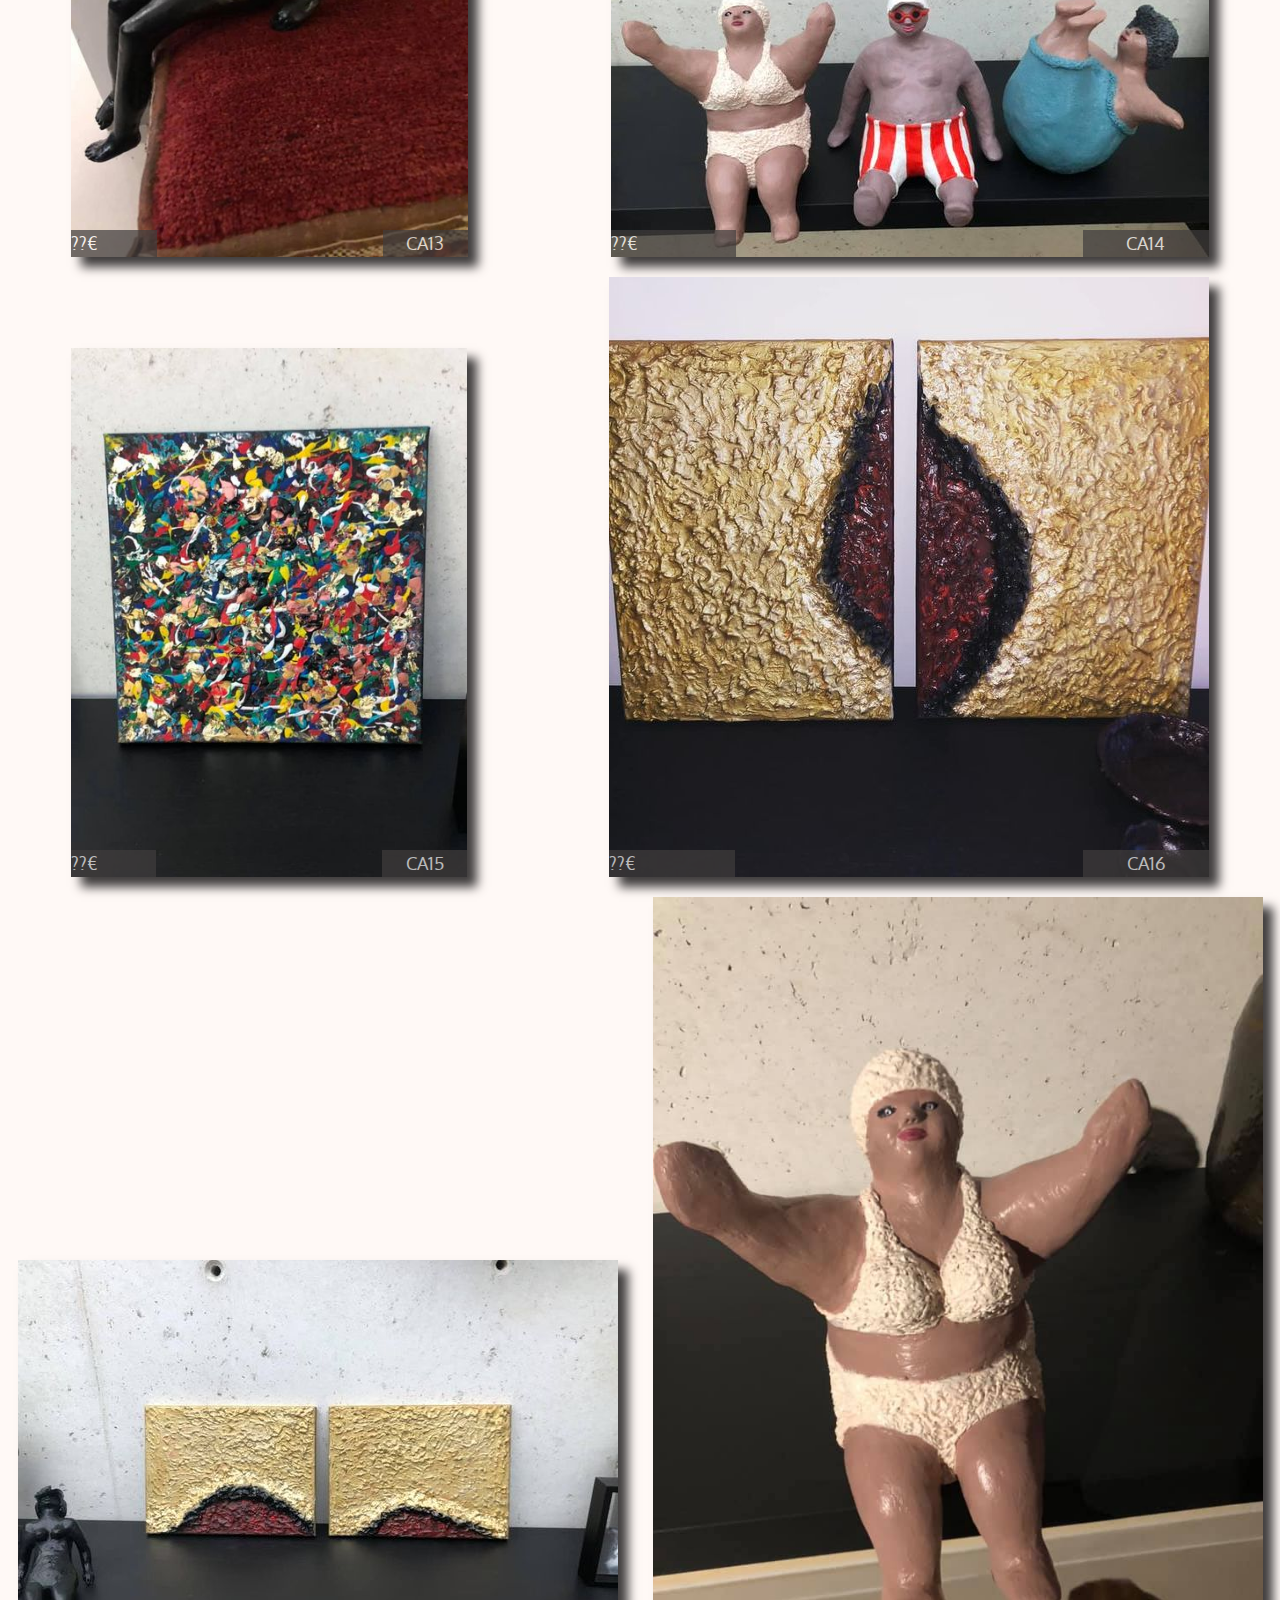
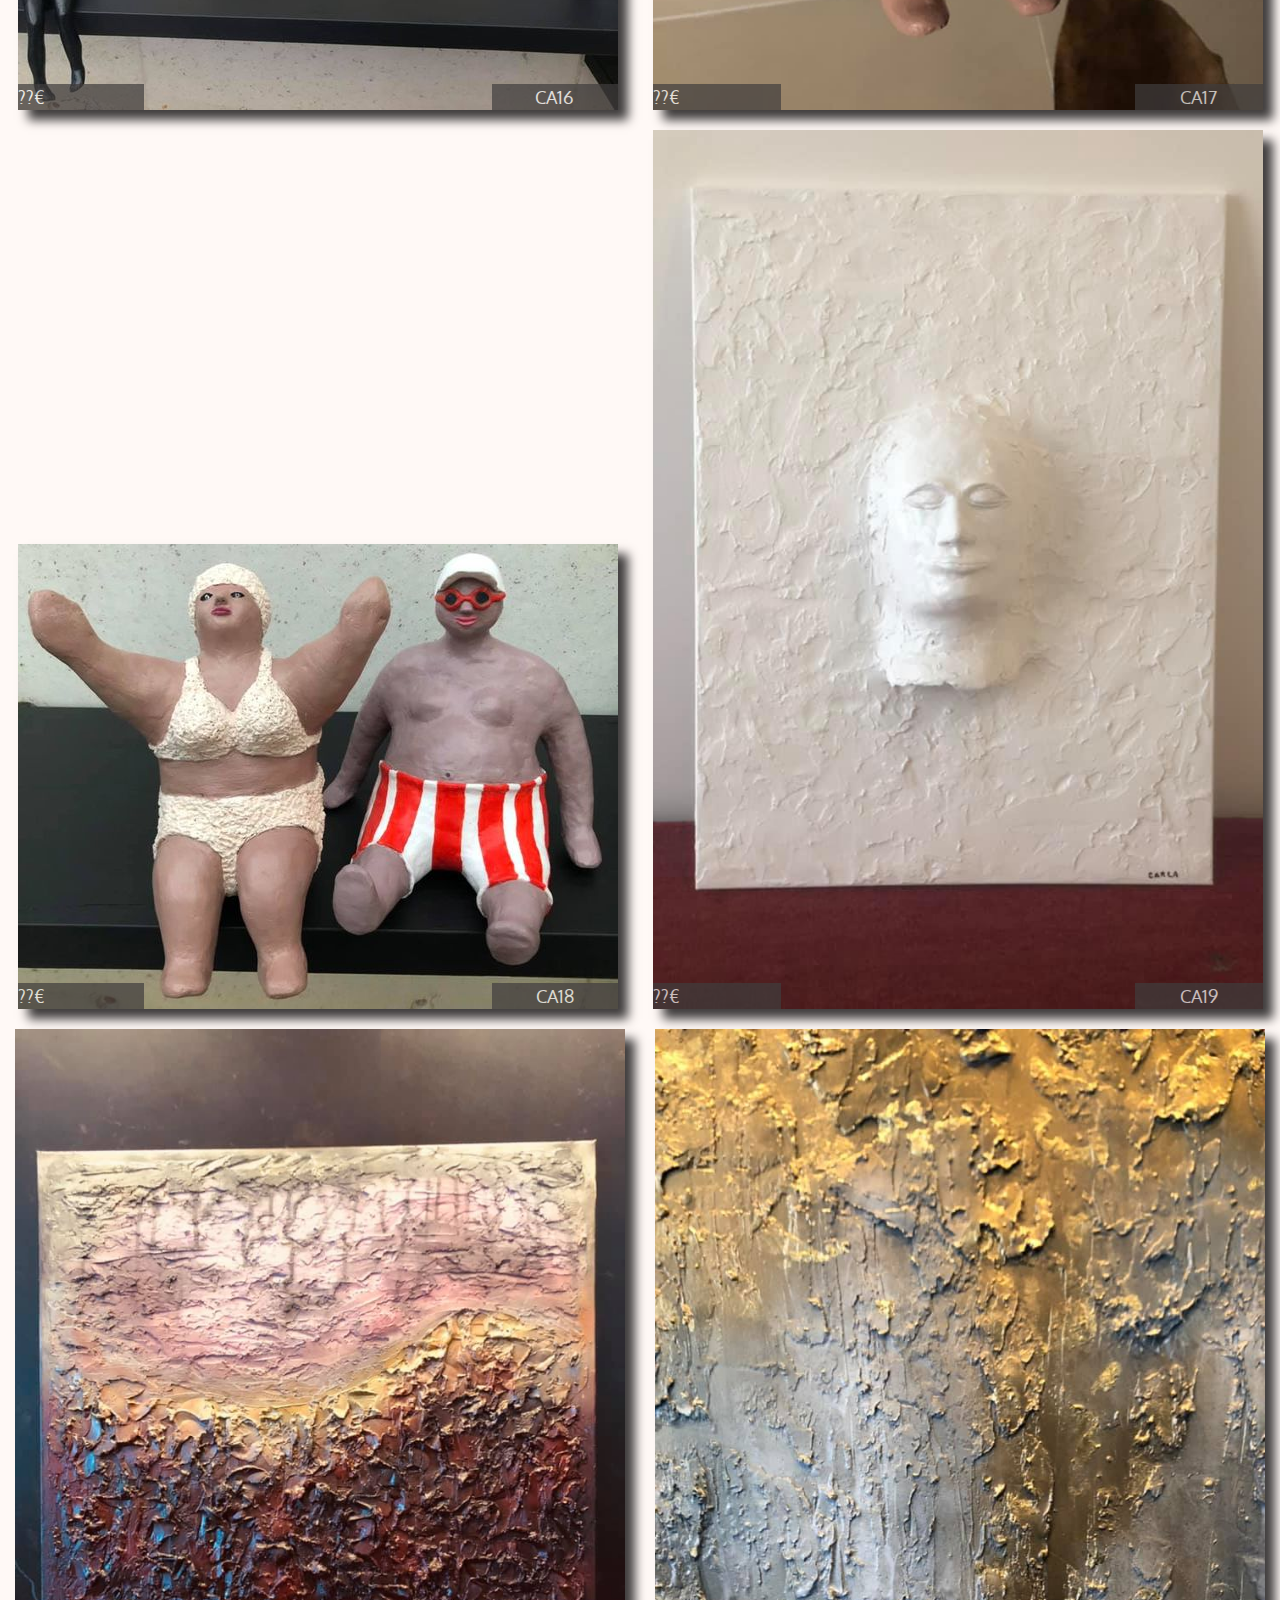
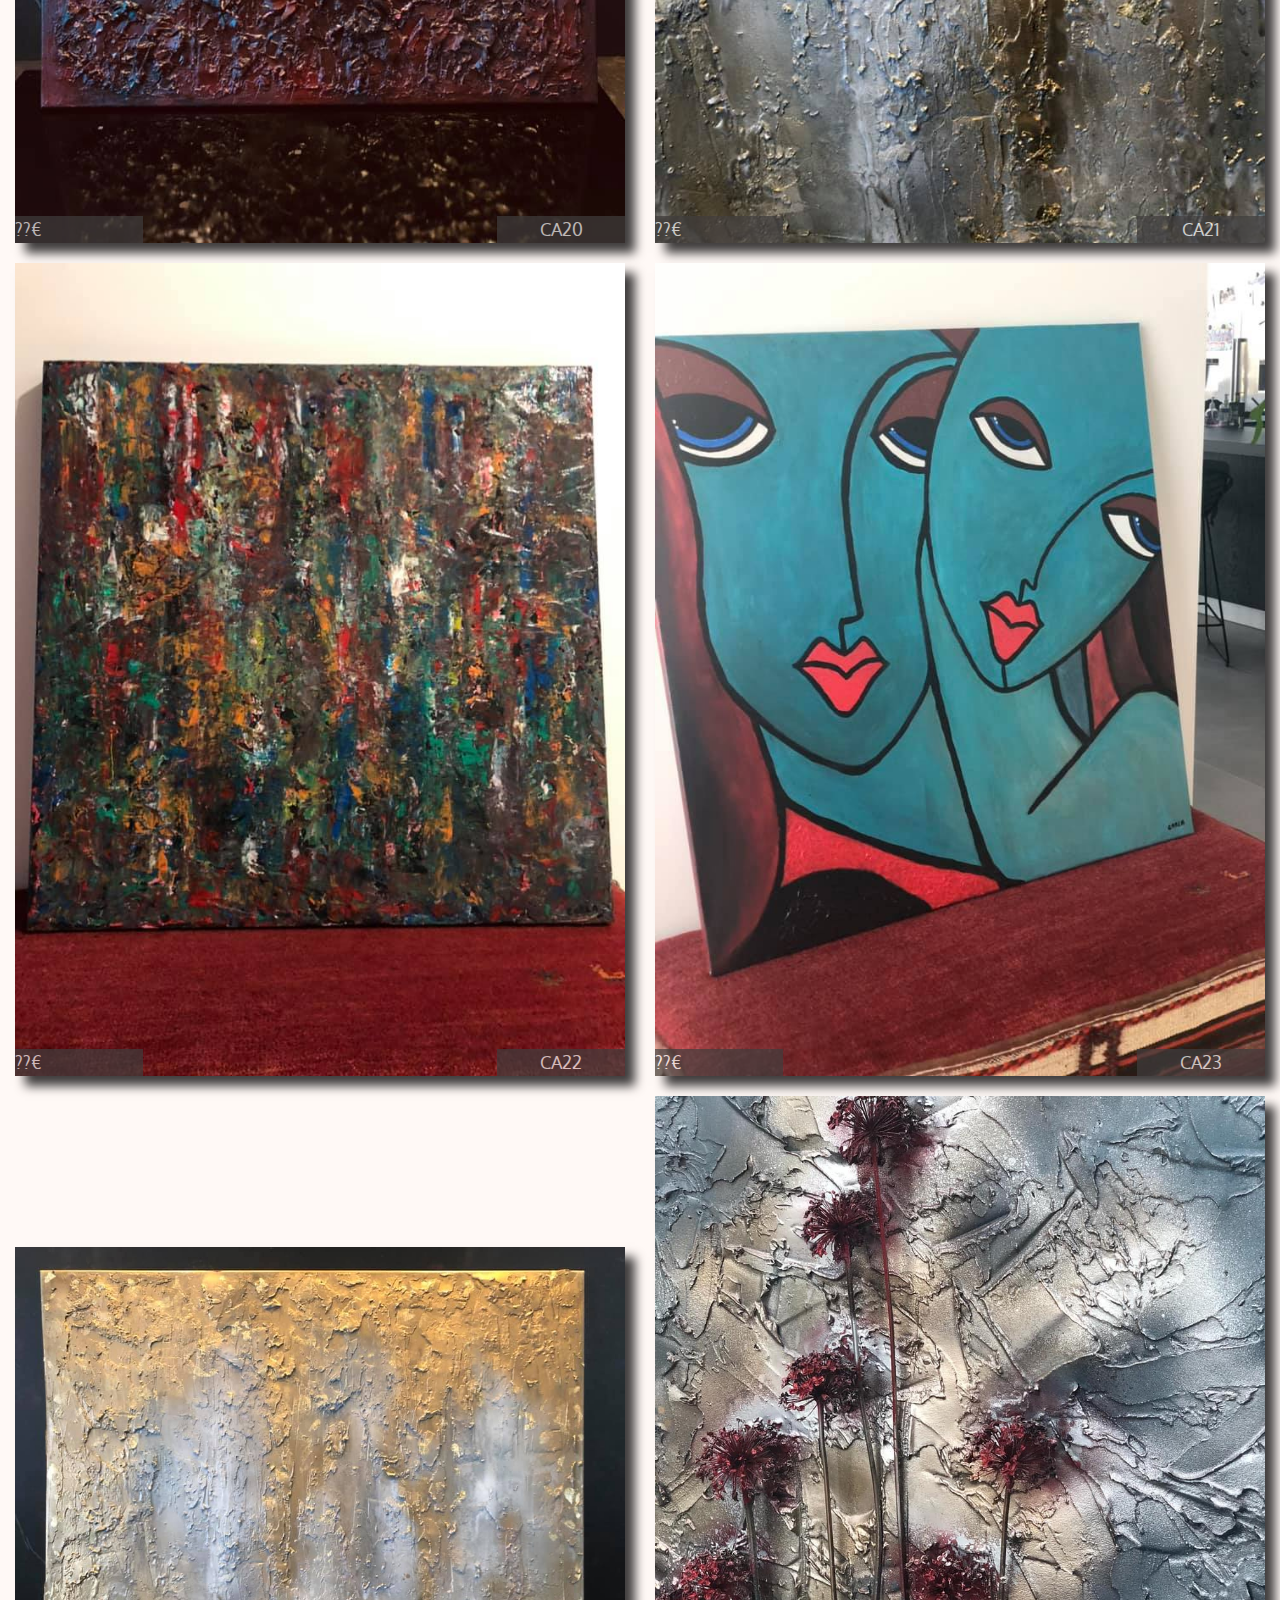
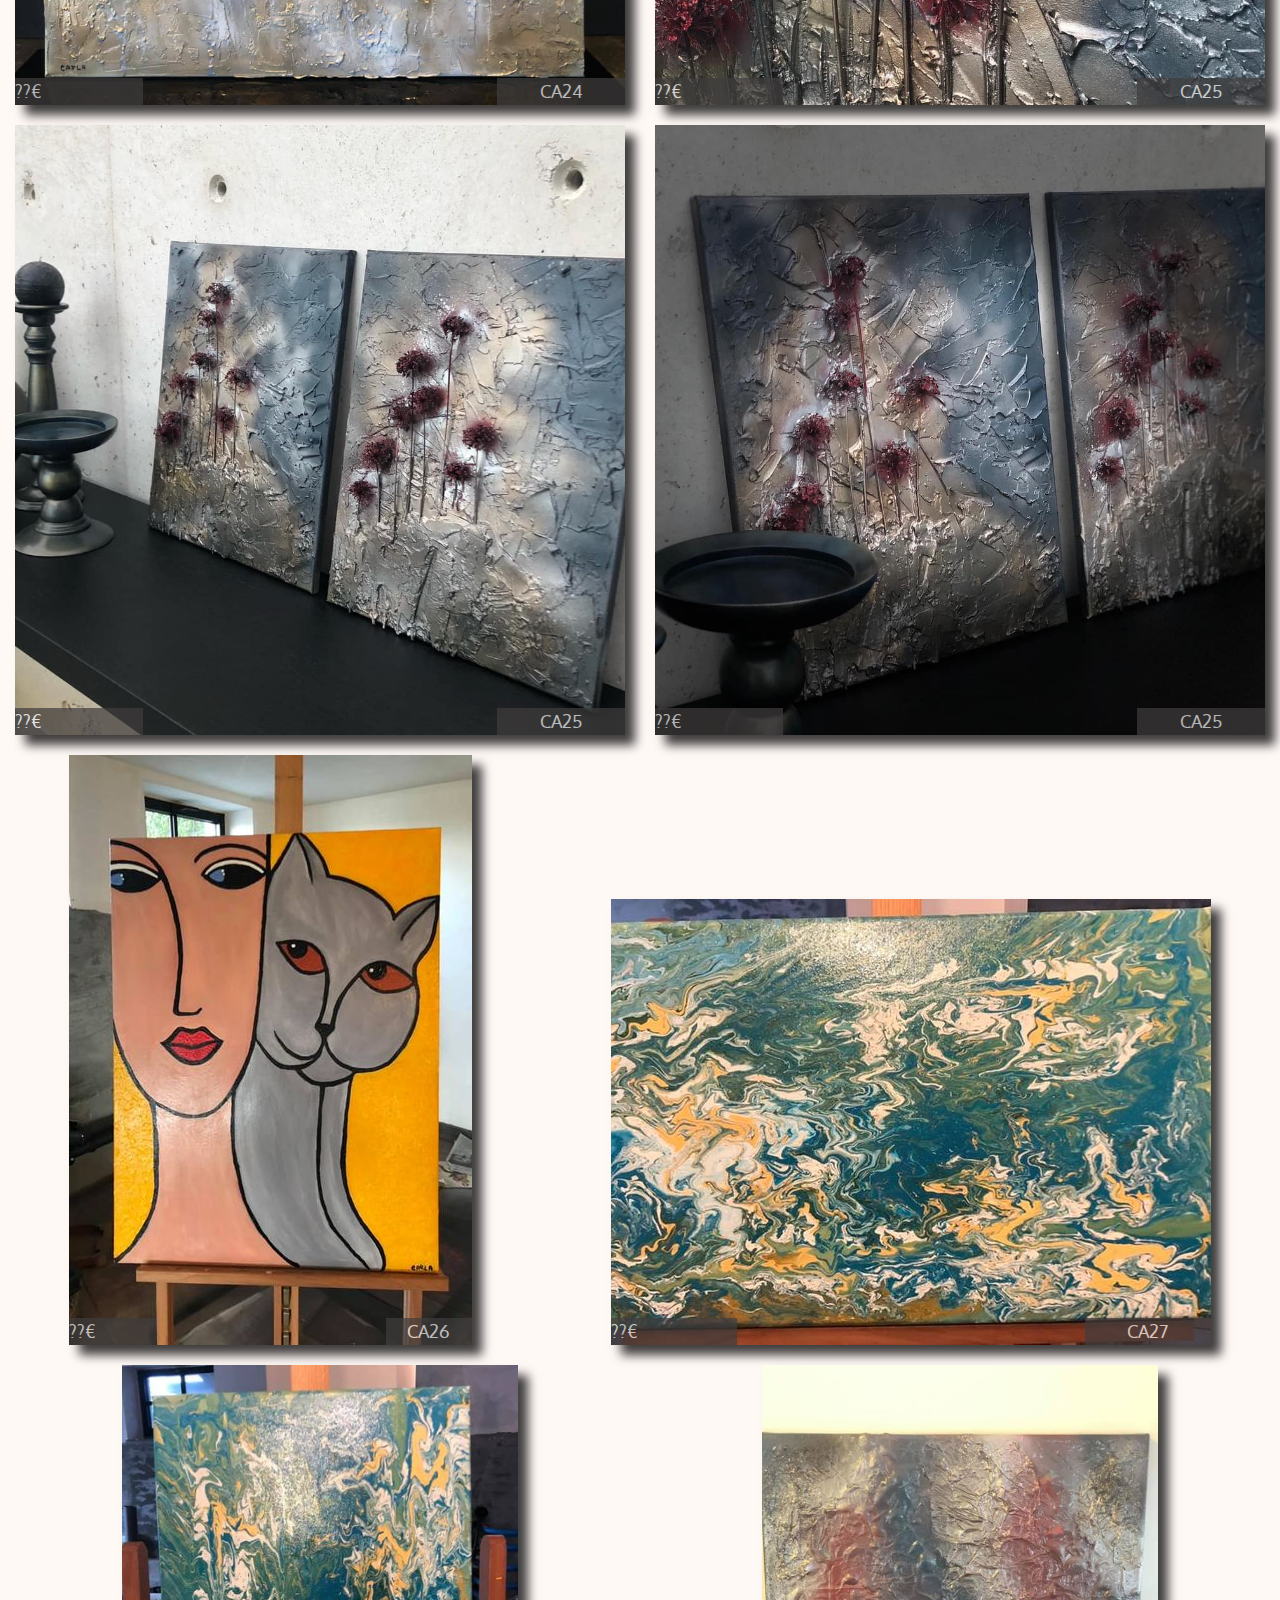
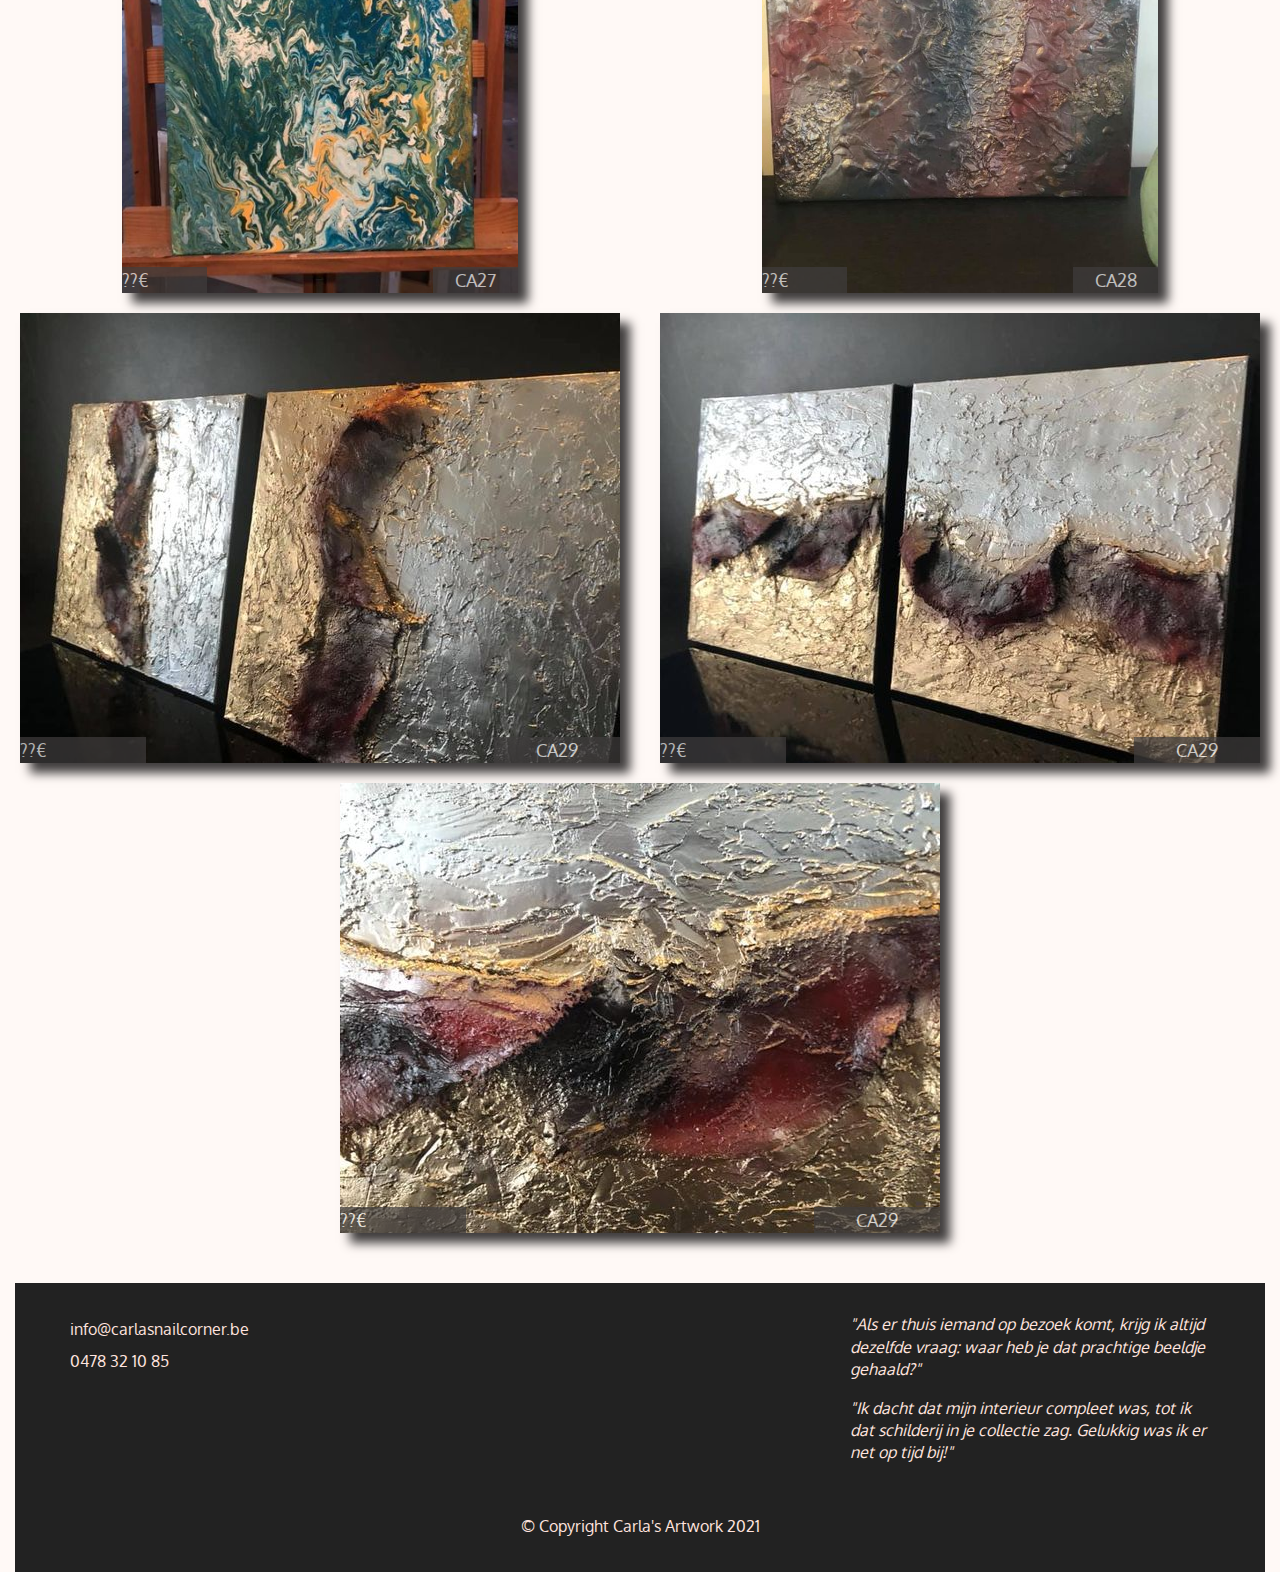
==== commit 44778d6b: "update" ====
--- a/index.html
+++ b/index.html
@@ -16,8 +16,6 @@
     <link rel="stylesheet" href="https://use.fontawesome.com/releases/v5.3.1/css/all.css" integrity="sha384-mzrmE5qonljUremFsqc01SB46JvROS7bZs3IO2EmfFsd15uHvIt+Y8vEf7N7fWAU" crossorigin="anonymous">
   </head>
   <body>
-
-
   <!--HEADER-->
     <!--header-->
       <nav id="header-nav" class="navbar navbar-expand-md navbar-light sticky-top">
@@ -55,6 +53,10 @@
 	           		     <a href="#contact" class="nav-link">
 	            	 	    <i class="fas fa-comments" aria-hidden="true"></i><br class="d-none d-md-block"> Reviews</a>
 	          	     </li>
+	             	 <li>
+	           		     <a href="#" class="nav-link">
+	            	 	    <i class="fas fa-shopping-cart" aria-hidden="true"></i><br class="d-none d-md-block"></a>
+	          	     </li>	          	     
 					 <ul id="social-nav" class="d-none d-md-block">
 			             <li class="d-none d-md-block">
 			                 <a href="https://www.facebook.com/CarlasNailcorner" target="_blanc" class="nav-link">
@@ -119,47 +121,92 @@
 			<div class="col-lg-6" id="sc-img-box-w750">
 				<img src="fotos/720x960/140745366_1731925353636068_1713017846414854198_n.jpg" id="sc-img" class="img-fluid" width="720" height="960">
 				<div id="sc-span-id">CA01</div>
-				<div id="sc-span-price">??€</div>
+				<div id="sc-span-price">
+					<span>??€</span> 
+					<a href='#_'>
+						<i class="fas fa-shopping-cart"></i> 
+					</a>					
+				</div>
 			</div>  
 			<div class="col-md-6 col-lg-4" id="sc-img-box">
 				<img src="fotos/450x600/121270588_1644918602336744_7360949798142188639_n.jpg" id="sc-img" class="img-fluid" width="450" height="600">
 				<div id="sc-span-id">CA01</div>
-				<div id="sc-span-price">??€</div>
+				<div id="sc-span-price">
+					<span>??€</span> 
+					<a href='#_'>
+						<i class="fas fa-shopping-cart"></i> 
+					</a>					
+				</div>
 			</div>
 			<div class="col-md-6 col-lg-4" id="sc-img-box">
 				<img src="fotos/450x600/125510556_1679066405588630_3075102536628227847_n.jpg" id="sc-img" class="img-fluid" width="450" height="600">
 				<div id="sc-span-id">CA02</div>
-				<div id="sc-span-price">??€</div>
+				<div id="sc-span-price">
+					<span>??€</span> 
+					<a href='#_'>
+						<i class="fas fa-shopping-cart"></i> 
+					</a>					
+				</div>
 			</div>
 			<div class="col-lg-6" id="sc-img-box-w750">
 				<img src="fotos/720x960/139886140_1731925136969423_7798349115368435502_n.jpg" id="sc-img" class="img-fluid" width="720" height="960">
 				<div id="sc-span-id">CA03</div>
-				<div id="sc-span-price">??€</div>
+				<div id="sc-span-price">
+					<span>??€</span> 
+					<a href='#_'>
+						<i class="fas fa-shopping-cart"></i> 
+					</a>					
+				</div>
 			</div>			
 			<div class="col-lg-6" id="sc-img-box-w750">
 				<img src="fotos/720x960/139878531_1731925196969417_5188484025428820902_n.jpg" id="sc-img" class="img-fluid" width="720" height="960">
 				<div id="sc-span-id">CA04</div>
-				<div id="sc-span-price">??€</div>
+				<div id="sc-span-price">
+					<span>??€</span> 
+					<a href='#_'>
+						<i class="fas fa-shopping-cart"></i> 
+					</a>					
+				</div>
 			</div>
 			<div class="col-md-6 col-lg-4" id="sc-img-box">
 				<img src="fotos/450x600/130309306_1700052783489992_2935664446105156378_n.jpg" id="sc-img" class="img-fluid" width="450" height="600">
 				<div id="sc-span-id">CA05</div>
-				<div id="sc-span-price">??€</div>
+				<div id="sc-span-price">
+					<span>??€</span> 
+					<a href='#_'>
+						<i class="fas fa-shopping-cart"></i> 
+					</a>					
+				</div>
 			</div>
 			<div class="col-md-6 col-lg-4" id="sc-img-box">
 				<img src="fotos/450x600/130796026_1700052680156669_5463108400841716431_n.jpg" id="sc-img" class="img-fluid" width="450" height="600">
 				<div id="sc-span-id">CA06</div>
-				<div id="sc-span-price">??€</div>
+				<div id="sc-span-price">
+					<span>??€</span> 
+					<a href='#_'>
+						<i class="fas fa-shopping-cart"></i> 
+					</a>					
+				</div>
 			</div>
 			<div class="col-md-6 col-lg-4" id="sc-img-box">
 				<img src="fotos/450x600/131988973_1709388235889780_5026605092685845607_n.jpg" id="sc-img" class="img-fluid" width="450" height="600">
 				<div id="sc-span-id">CA07</div>
-				<div id="sc-span-price">??€</div>
+				<div id="sc-span-price"> 
+					<span>??€</span> 
+					<a href='#_'>
+						<i class="fas fa-shopping-cart"></i> 
+					</a>
+				</div>
 			</div>
 			<div class="col-md-6 col-lg-4" id="sc-img-box">
 				<img src="fotos/450x600/132009636_1709388115889792_1113127916268417858_n.jpg" id="sc-img" class="img-fluid" width="450" height="600">
 				<div id="sc-span-id">CA08</div>
-				<div id="sc-span-price">??€</div>
+				<div id="sc-span-price">
+					<span>??€</span> 
+					<a href='#_'>
+						<i class="fas fa-shopping-cart"></i> 
+					</a>					
+				</div>
 			</div>
 			<div class="col-md-6 col-lg-4" id="sc-img-box">
 				<img src="fotos/450x600/132030928_1709388109223126_1058157842202765636_n.jpg" id="sc-img" class="img-fluid" width="450" height="600">
--- a/css/styles.css
+++ b/css/styles.css
@@ -26,14 +26,15 @@
  // border: 5px solid #b5a196;
  background-color: #fff9f6;
  //background-color: #d7d9d8;
-  border-radius: 5px;
-  position: sticky; 
+ // border-radius: 0 0 5px 5px;
+ // position: sticky; 
 }
 
 #logo {
  //background: url("../images/restaurant-logo_large.png") no-repeat;
  // width: 100px; //height: 100px; min-width: 100px; /* Wordt anders verkleind bij 768-991*/
   margin-top: 15px; margin-bottom: 5px; margin-left: 0; margin-right: 10px;
+  transition: all 1s ease; //position: fixed-top;
 }
 .logo-scroll {
   background: url('../Blender_logo/logo_50.jpg') no-repeat !important; 
@@ -43,7 +44,12 @@
   margin-top: 0 !important;
   //margin-right: 10px !important;
   box-shadow: inset -2px 2px 9px 0px rgba(143, 139, 130,1) !important;
-}
+  transition: all 1s ease;
+  //position: fixed-top;
+}
+
+/*.header-nav-scrolled { height: 103px; } */
+
 #nav-list /*de ul*/ a { /* Kleur vd links*/
  //color: #203A43;
  //color: #4D6973;
@@ -61,6 +67,7 @@
 #nav-list a:hover { 
   background: #E7E7E7; /* lichte achtergrond */
 }
+
 #social-nav {
   padding-left: 20px;
   margin-top: 14px;
@@ -136,10 +143,10 @@
 //.icon-bar { 
  // width: 50px;
  // height: 1px;
- }
+// }
 //#nav-group {
 //  margin-right: 15px;	
-}
+//}
 #nav-group li {
 	text-align: center;
 //	margin-top: 15px;
@@ -330,7 +337,6 @@
 }
 #sc-img:hover {
   box-shadow: 0 1px 5px 5px #555555;
-
   }
 #sc-spans-div {
   text-align: right;
@@ -349,11 +355,21 @@
   position: absolute;
   background-color: #403d3d;
   width: 20%;
-  text-align: center;
+  //text-align: center;
   bottom:0; left:15px;
   opacity: 0.7;
 }
-}
+#sc-span-price span {
+  text-align: left;
+  margin-left: 5px;
+}
+#sc-span-price a {
+  color: #fff;
+  text-align: right;
+  position: absolute;
+  right: 5px;
+}
+
 #sc-span-measure {
   font-size: 0.8em;
 }
@@ -420,6 +436,9 @@
 	padding-left: 30px;
 	padding-right: 30px;
   }
+ /* .nav-link .fa-shopping-cart {
+    margin-left: -70px;
+  } */
 }
 
 @media (max-width: 767px) {
@@ -479,6 +498,9 @@
   }
 }
 @media (max-width: 575px) {
+ /* #header-nav {
+    box-shadow: 0px 10px 5px 0px rgba(0,0,0,0.28);
+  } */
   #logo {
     background: url('../Blender_logo/logo_50.jpg') no-repeat;
 	  min-width: 50px;
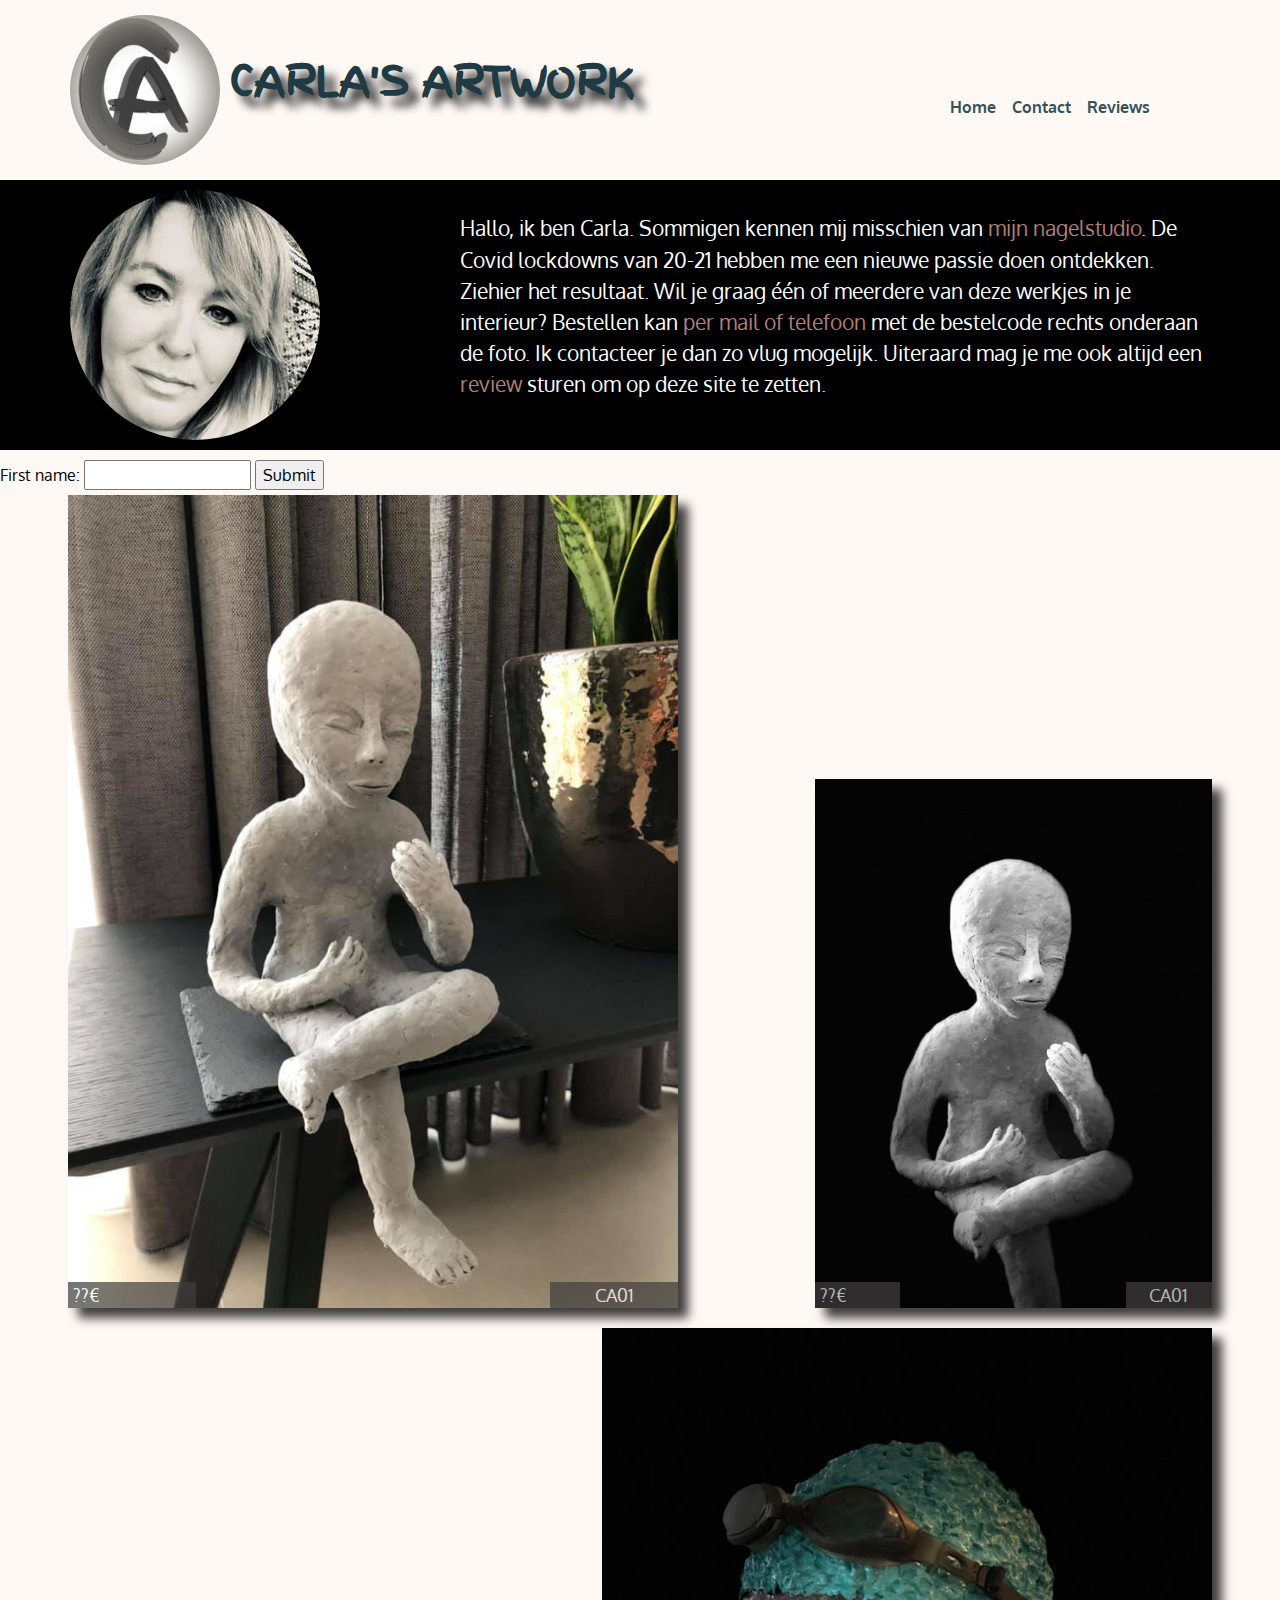
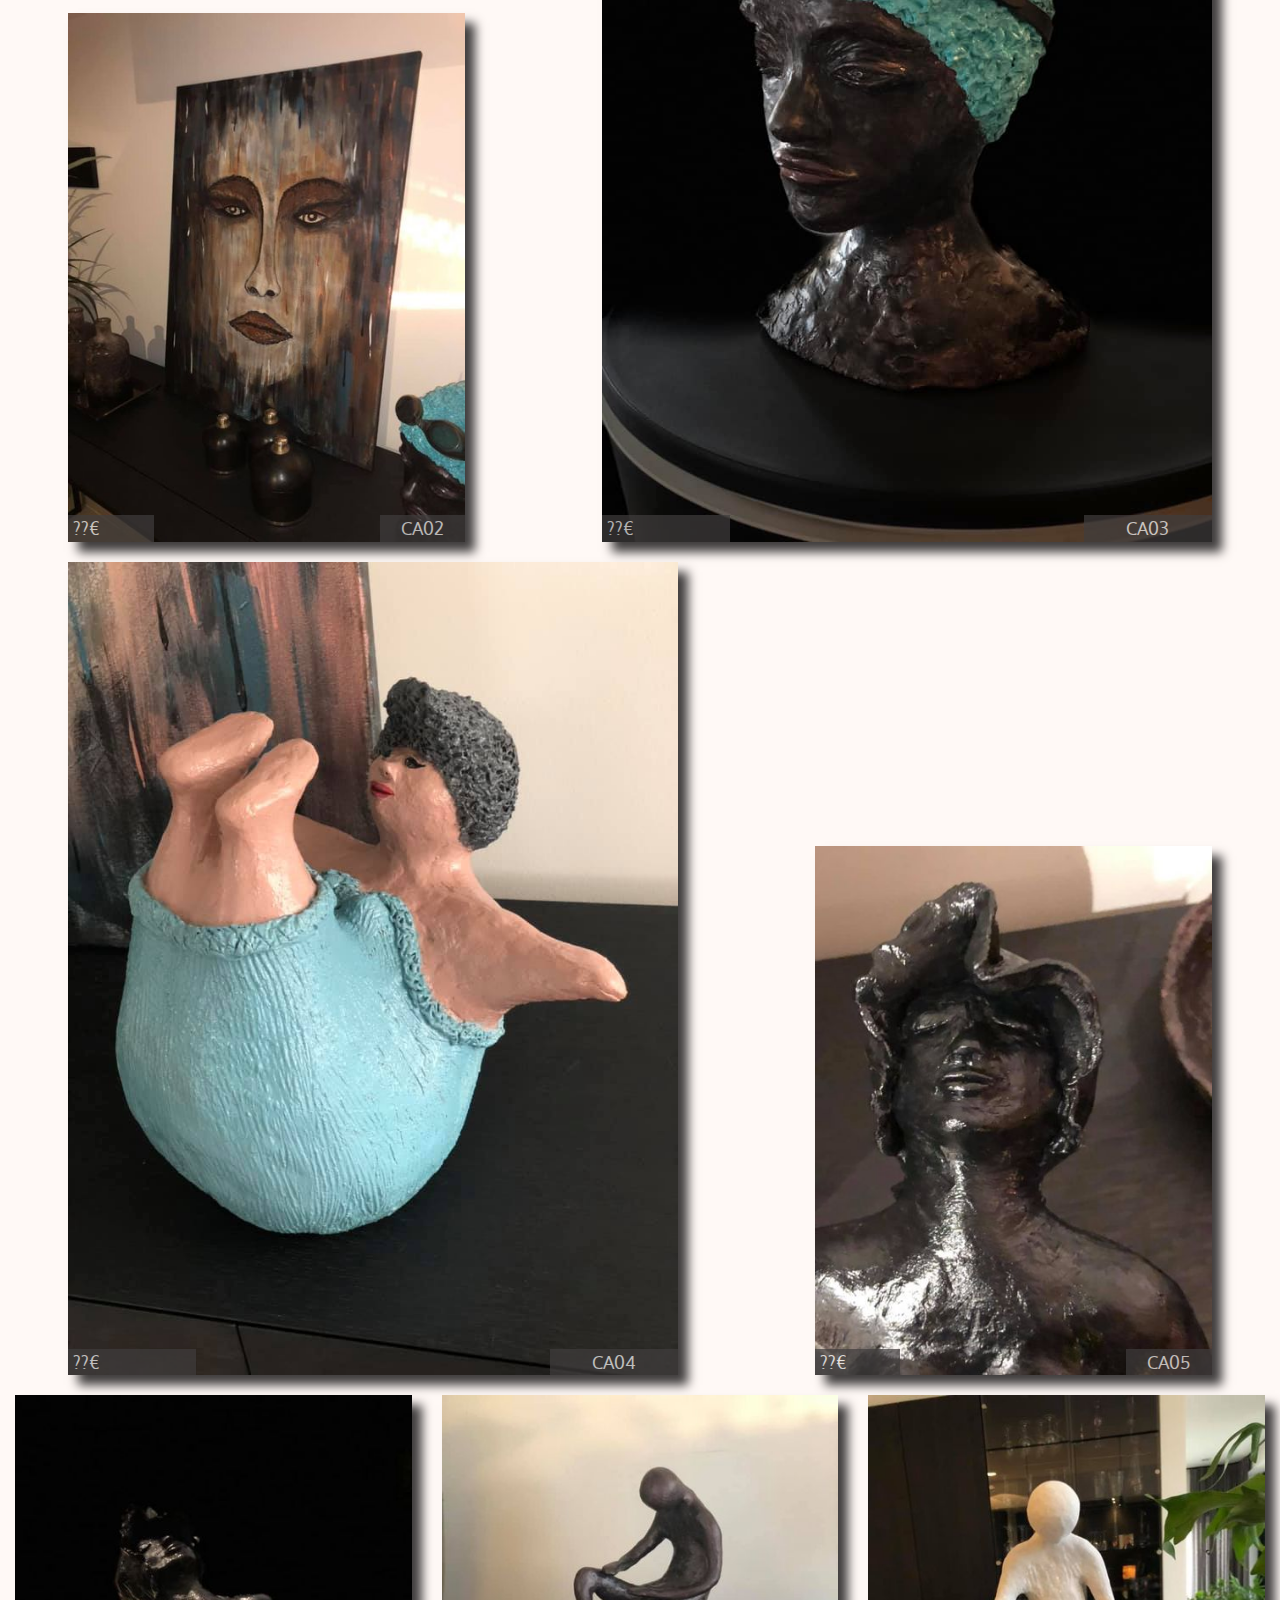
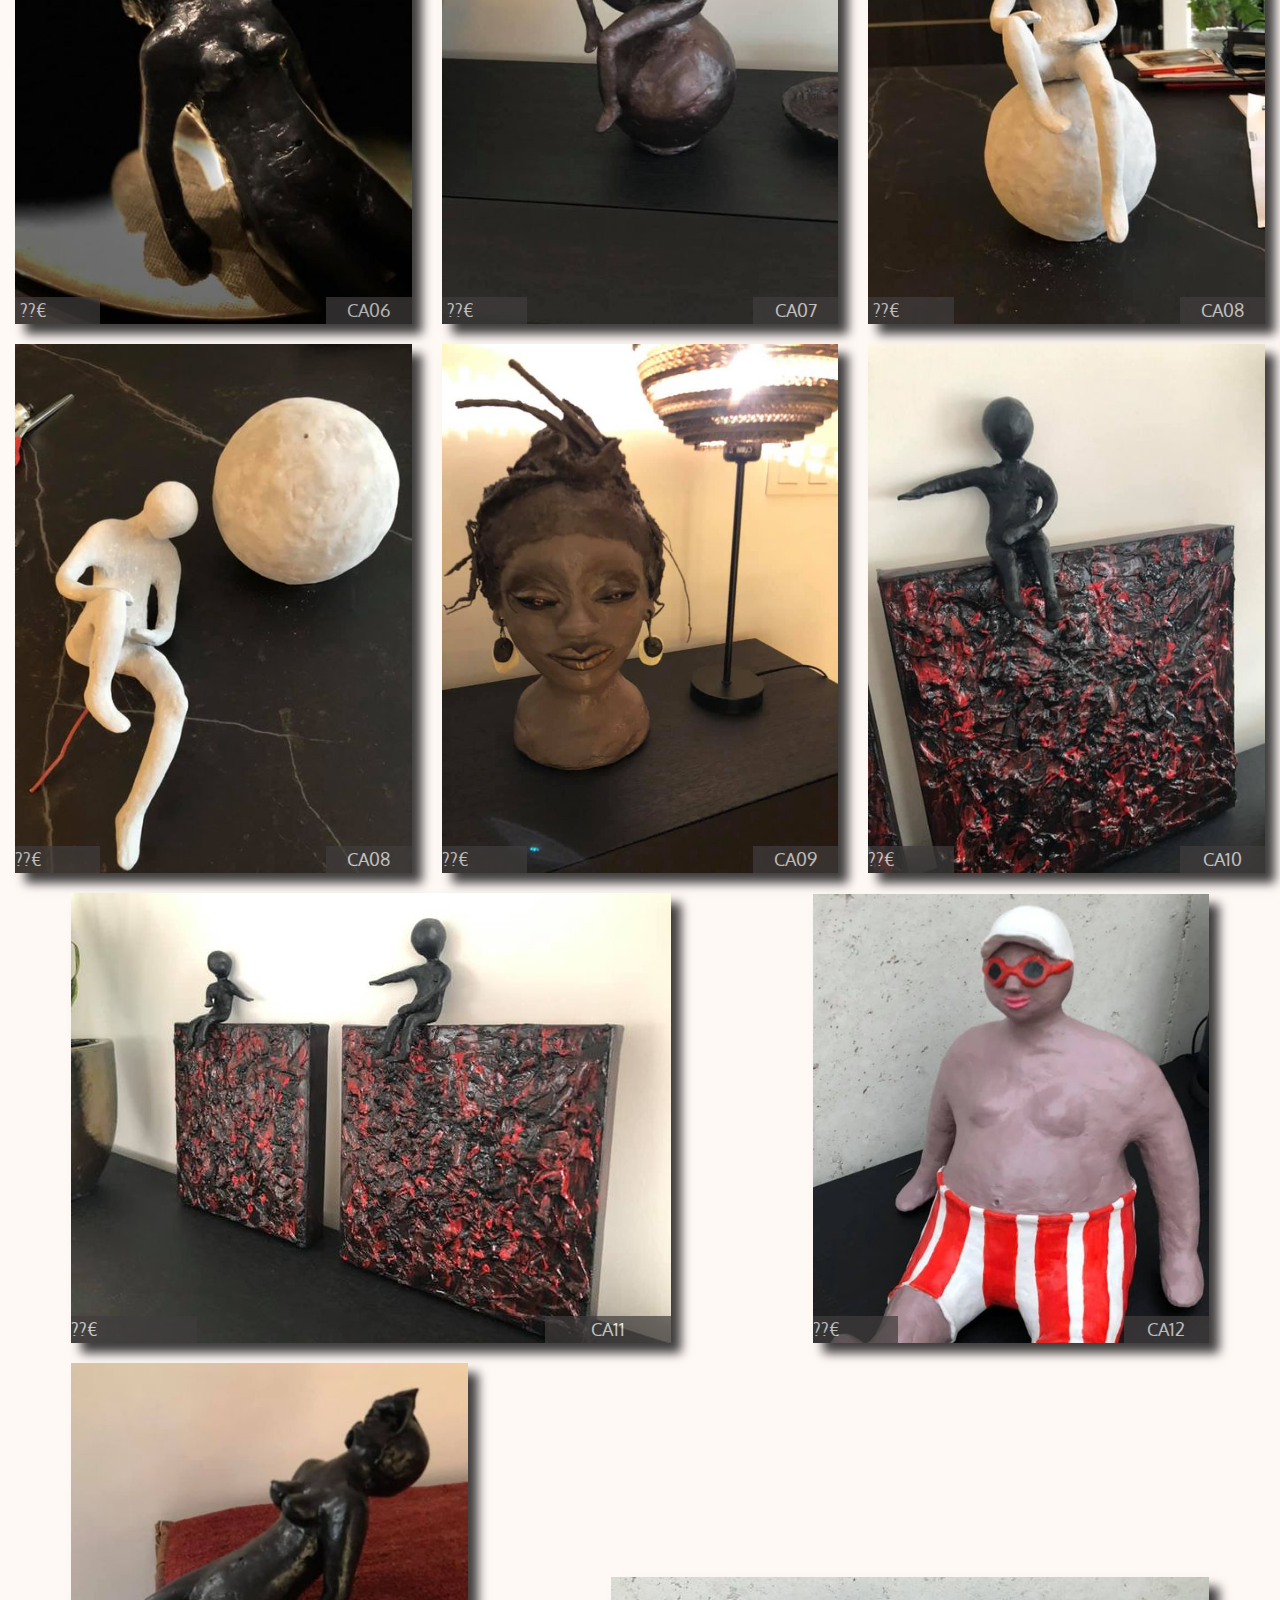
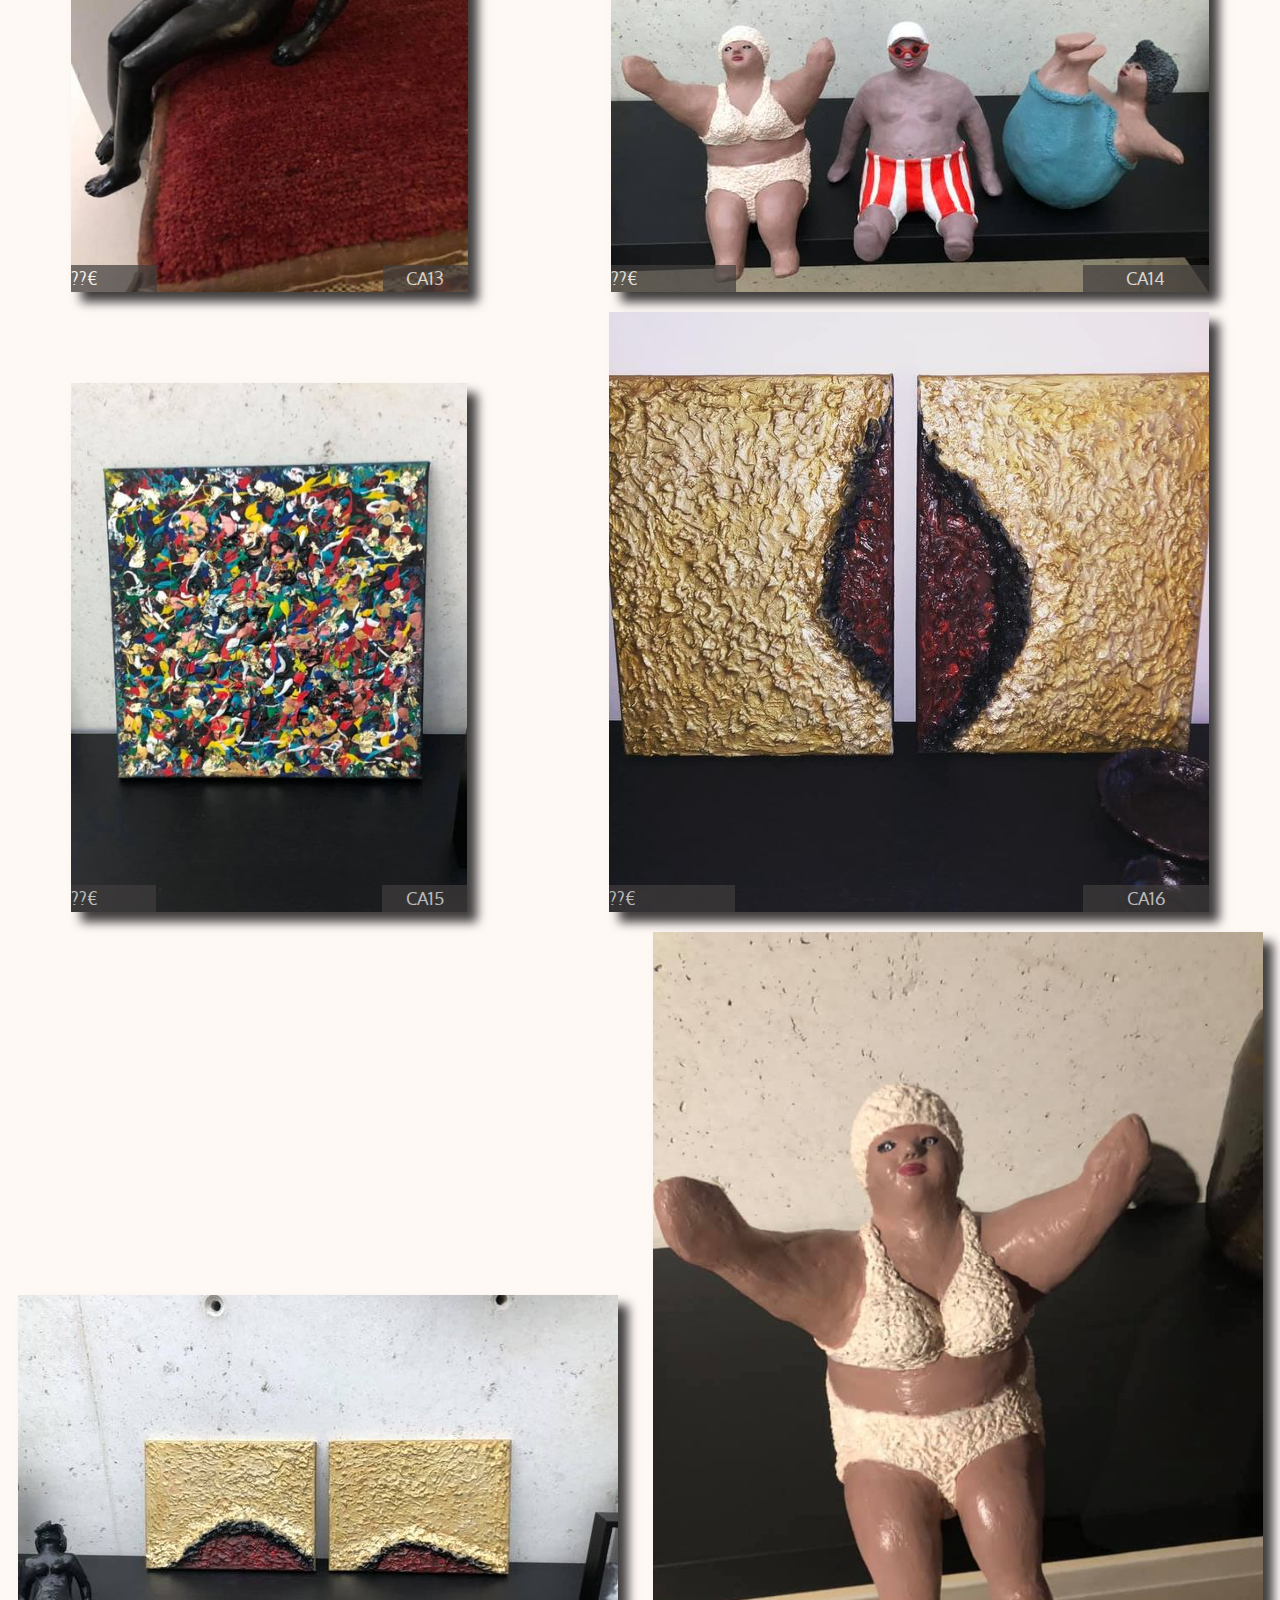
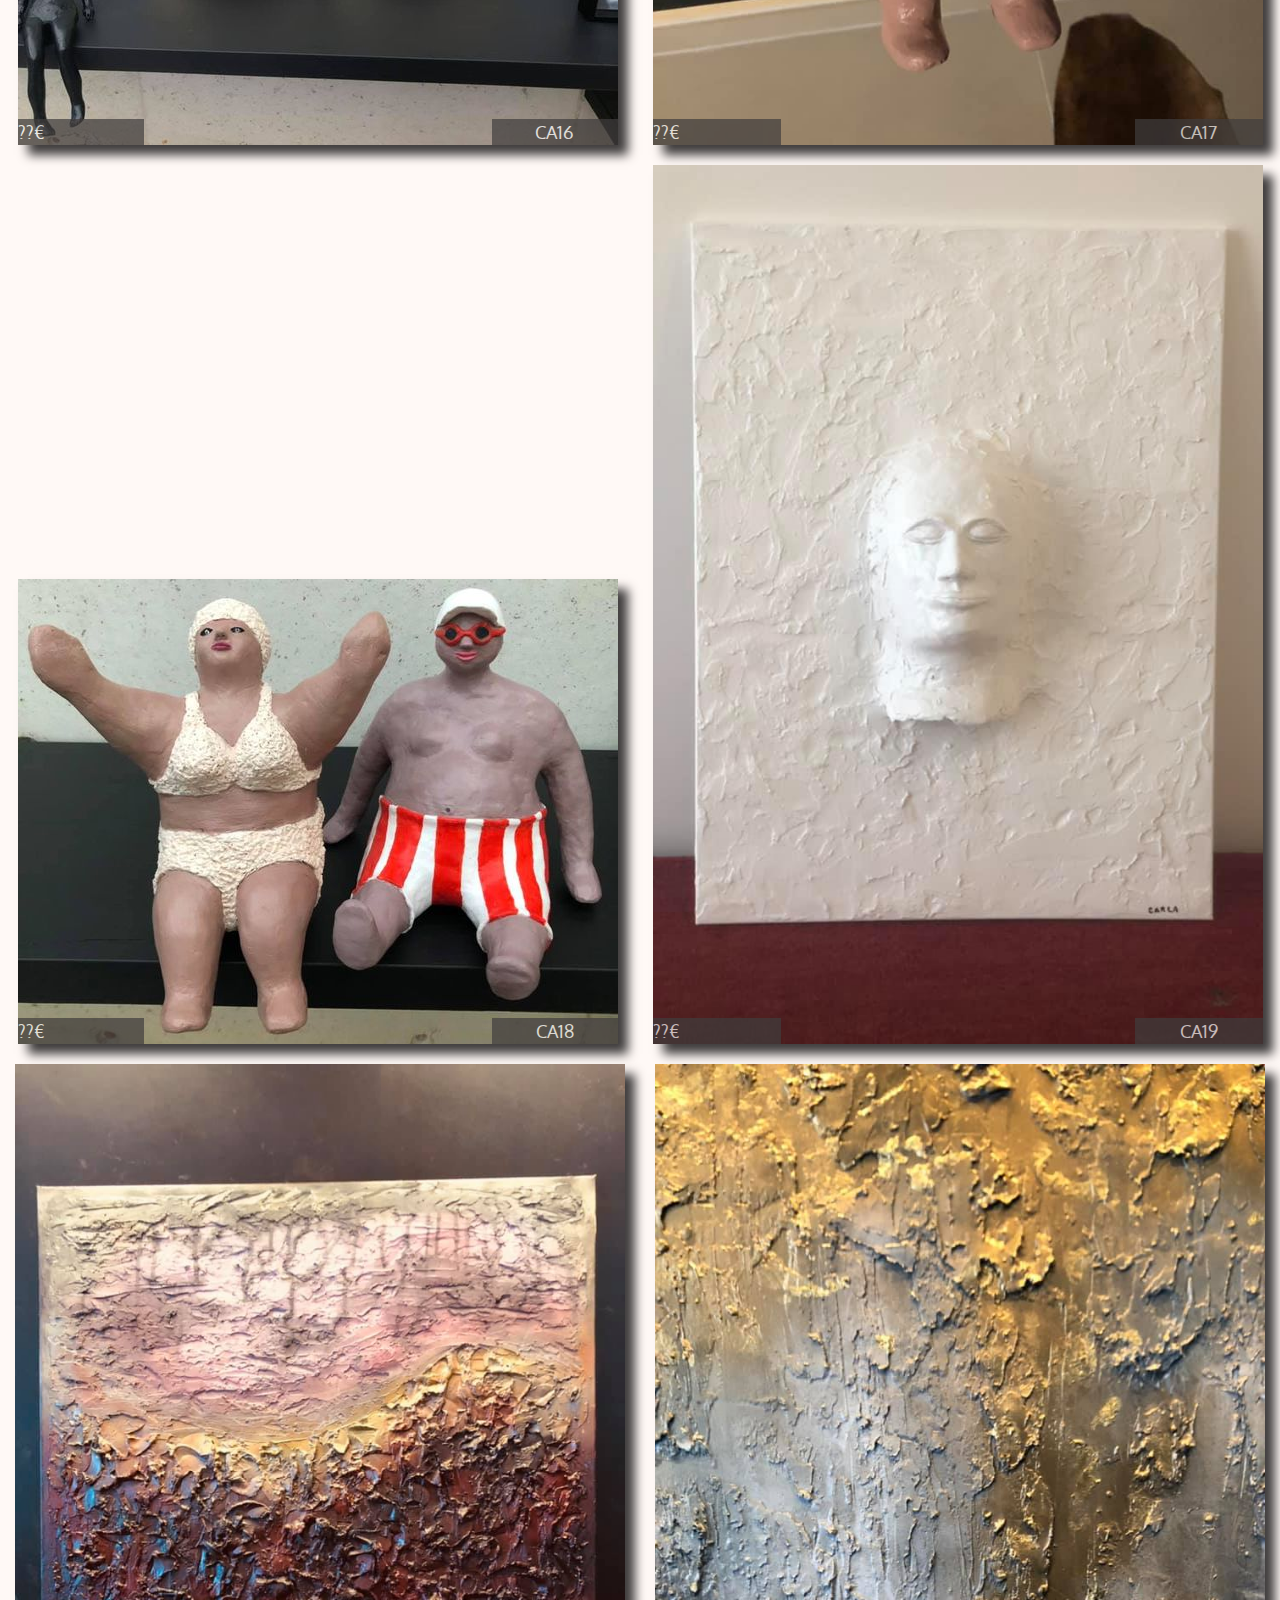
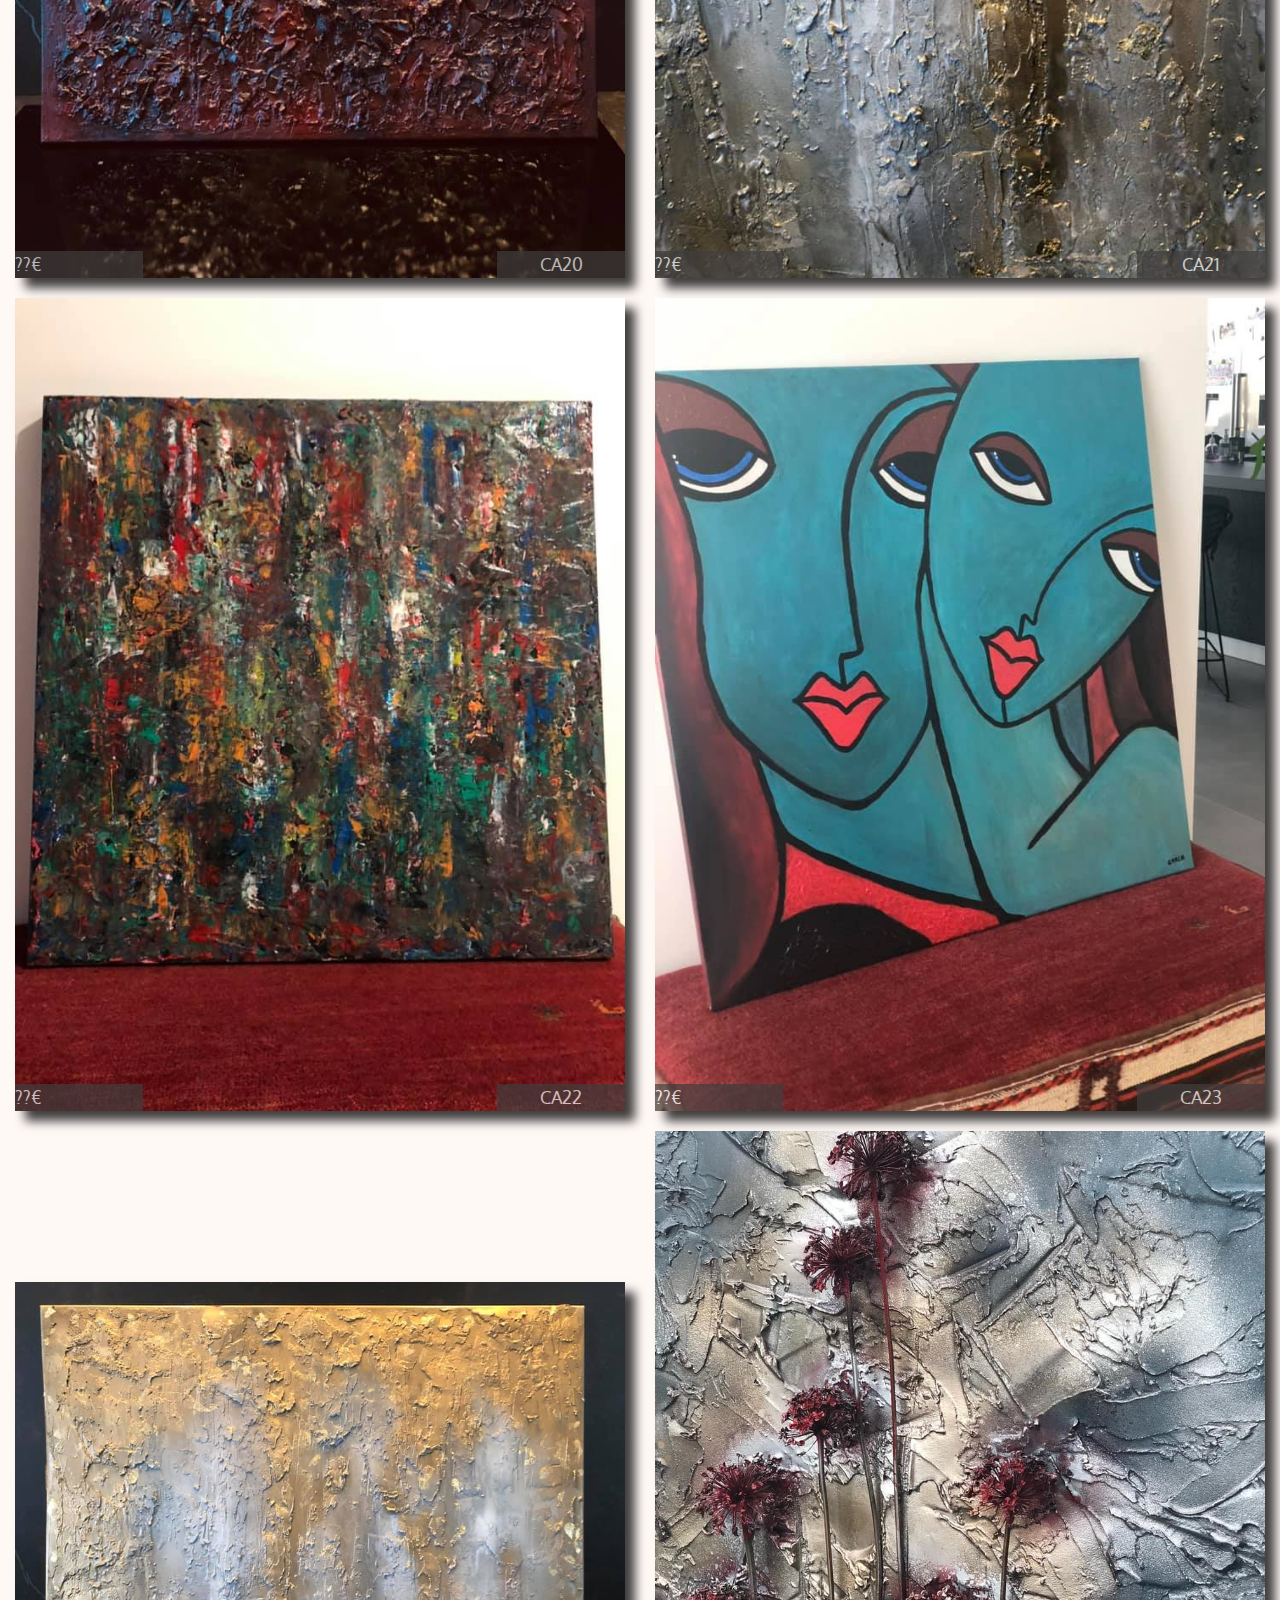
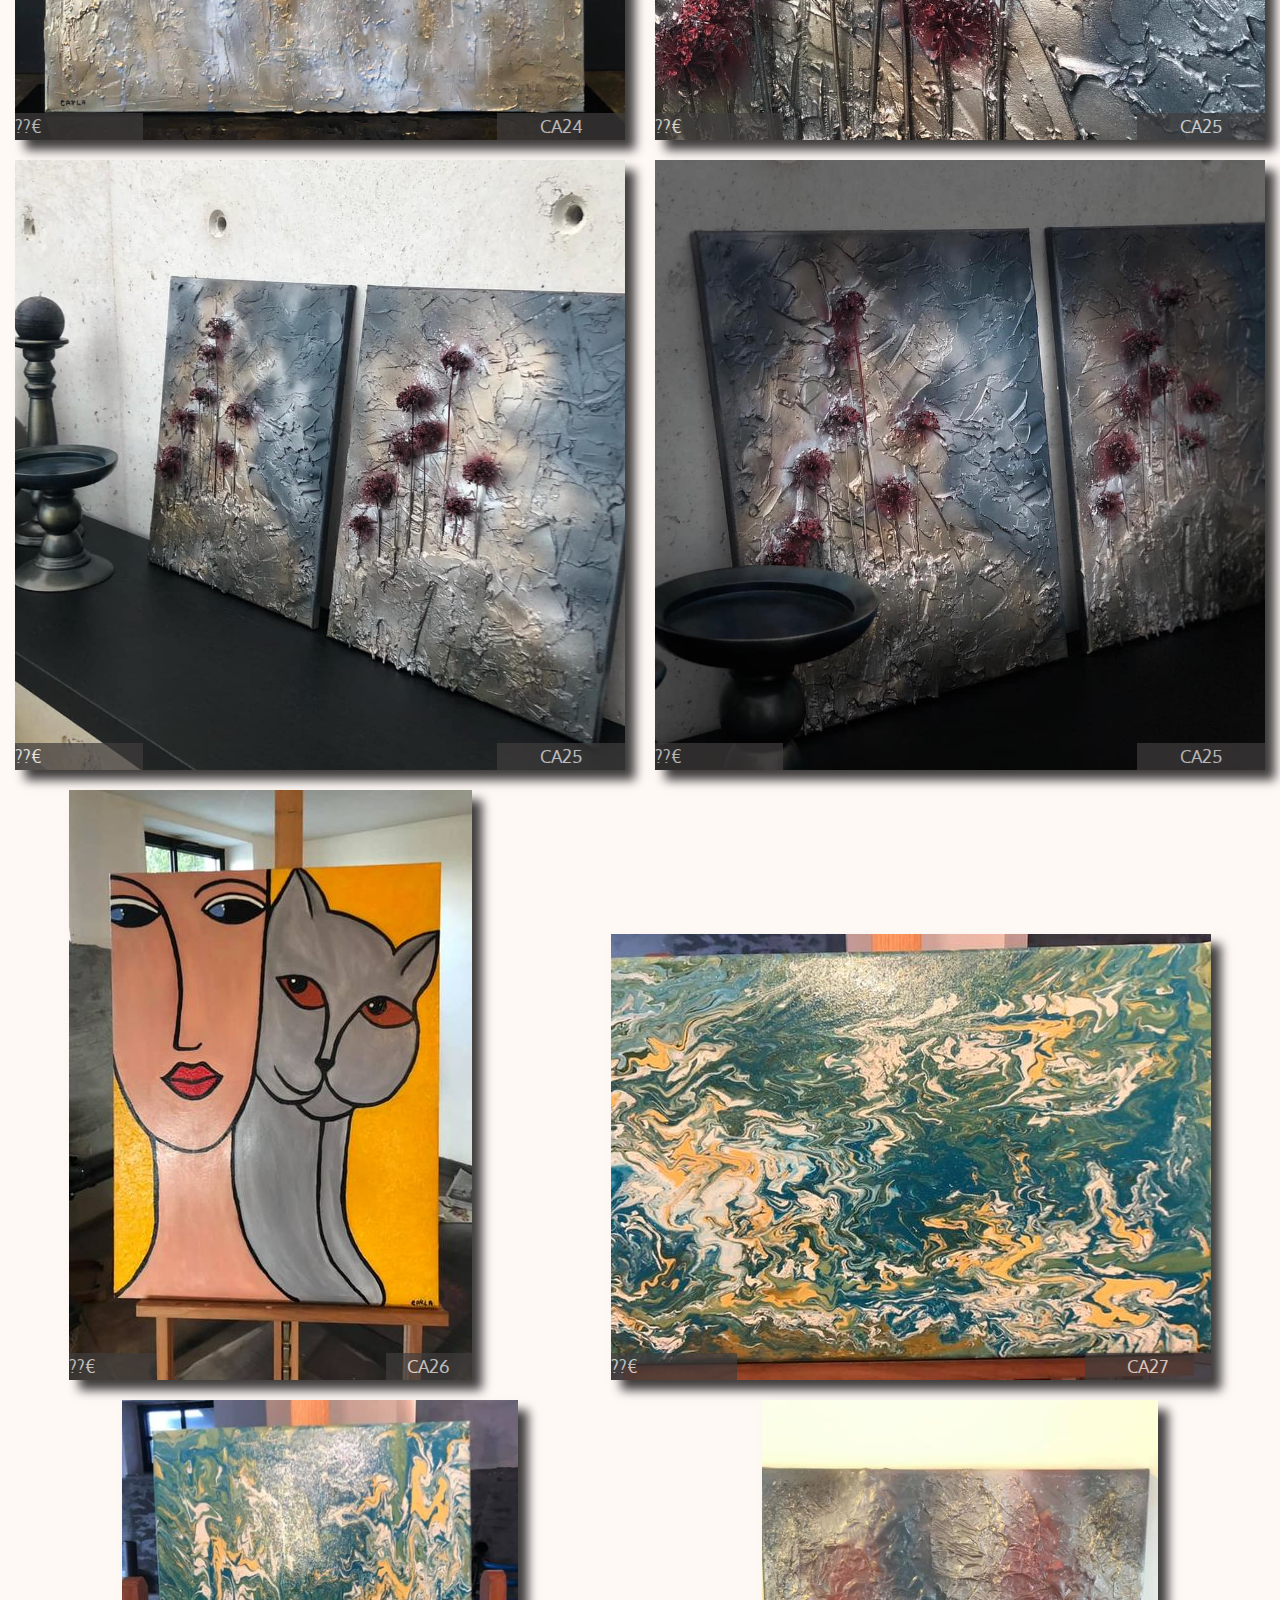
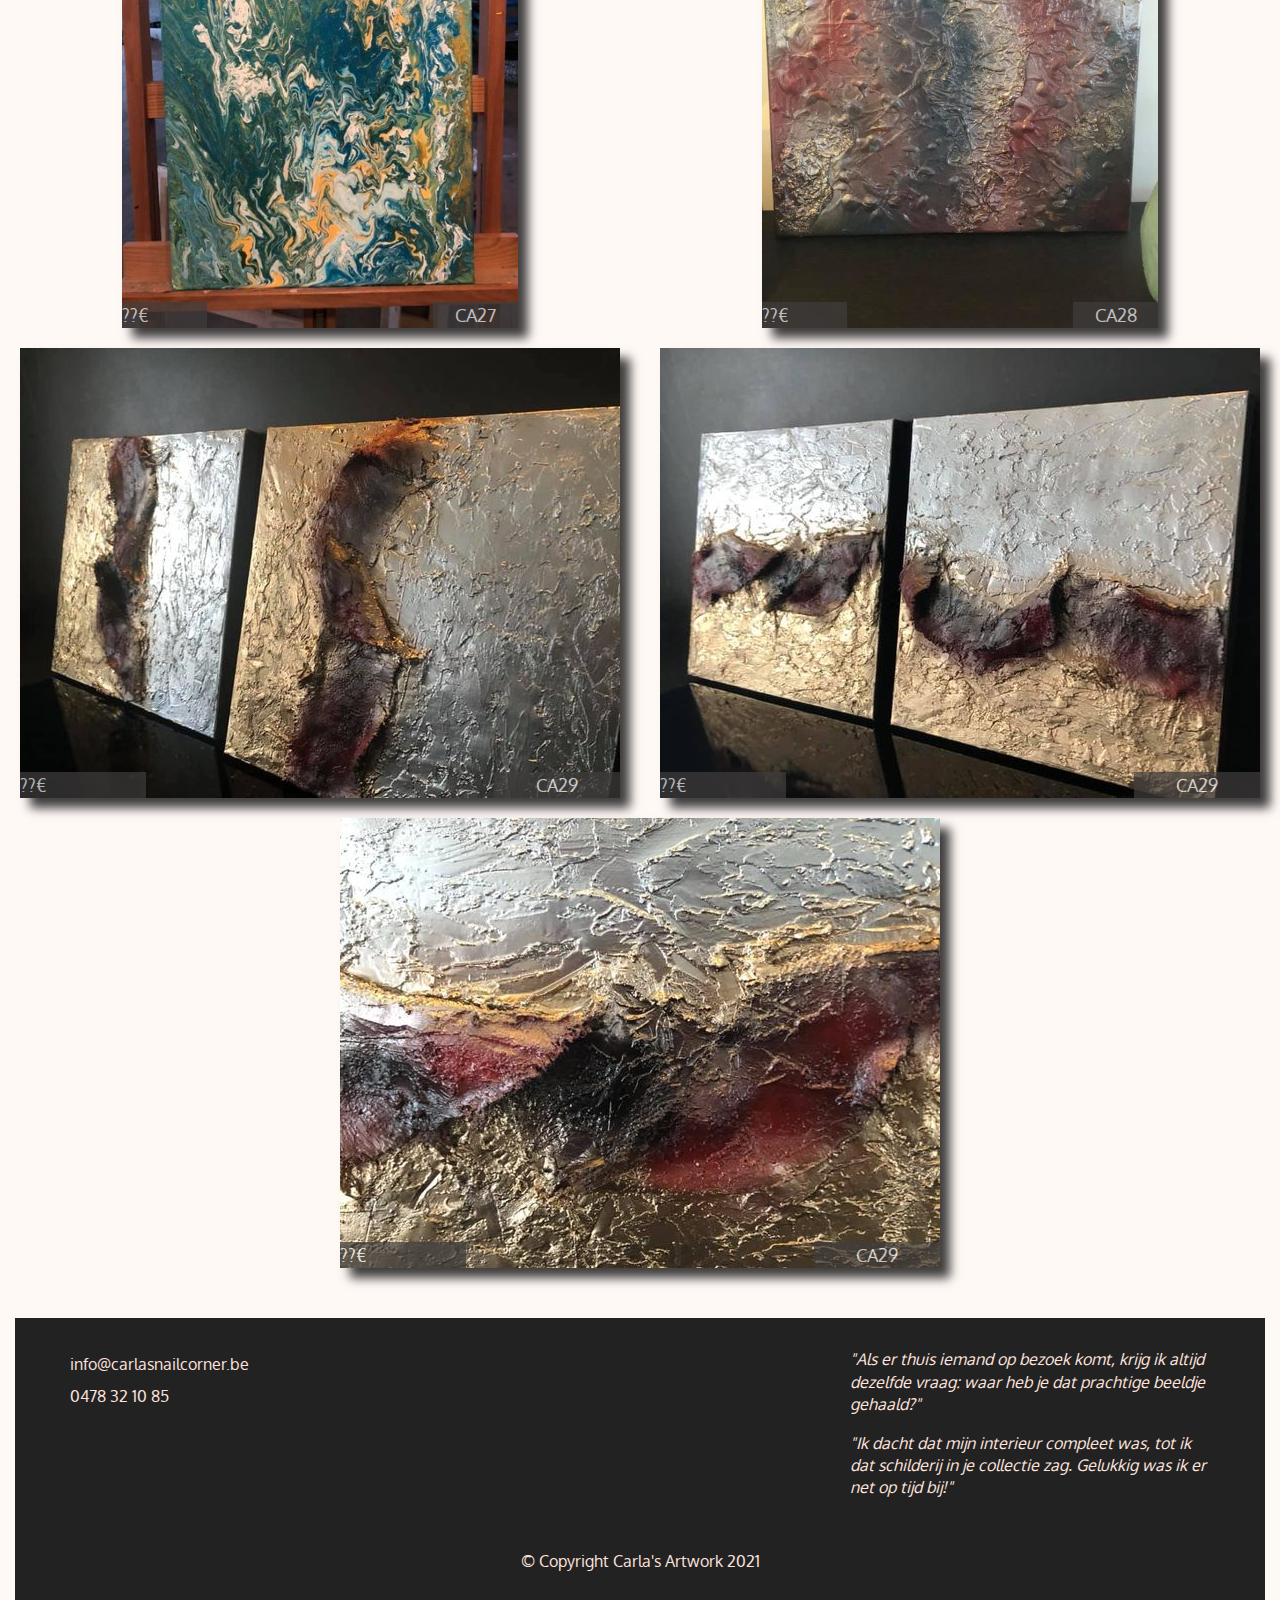
==== commit f229b3c1: "update" ====
--- a/index.html
+++ b/index.html
@@ -116,6 +116,12 @@
 
 
   <!--MAIN CONTENT-->
+  <form>
+  	<label for="fname" style="color: #000;">First name:</label>
+  	<input type="text" id="fname" name="fname">
+  	<input type="button" value="Submit" class="mybutton">
+  </form>
+  <div id="to-be-filled"></div>
     <div class="container-fluid">
       <div class="row d-flex justify-content-around">
 			<div class="col-lg-6" id="sc-img-box-w750">
@@ -123,9 +129,7 @@
 				<div id="sc-span-id">CA01</div>
 				<div id="sc-span-price">
 					<span>??€</span> 
-					<a href='#_'>
-						<i class="fas fa-shopping-cart"></i> 
-					</a>					
+					<i class="fas fa-shopping-cart"></i>					
 				</div>
 			</div>  
 			<div class="col-md-6 col-lg-4" id="sc-img-box">
@@ -133,9 +137,7 @@
 				<div id="sc-span-id">CA01</div>
 				<div id="sc-span-price">
 					<span>??€</span> 
-					<a href='#_'>
-						<i class="fas fa-shopping-cart"></i> 
-					</a>					
+					<i class="fas fa-shopping-cart"></i>					
 				</div>
 			</div>
 			<div class="col-md-6 col-lg-4" id="sc-img-box">
@@ -143,9 +145,7 @@
 				<div id="sc-span-id">CA02</div>
 				<div id="sc-span-price">
 					<span>??€</span> 
-					<a href='#_'>
-						<i class="fas fa-shopping-cart"></i> 
-					</a>					
+					<i class="fas fa-shopping-cart"></i>					
 				</div>
 			</div>
 			<div class="col-lg-6" id="sc-img-box-w750">
@@ -153,9 +153,7 @@
 				<div id="sc-span-id">CA03</div>
 				<div id="sc-span-price">
 					<span>??€</span> 
-					<a href='#_'>
-						<i class="fas fa-shopping-cart"></i> 
-					</a>					
+					<i class="fas fa-shopping-cart"></i>					
 				</div>
 			</div>			
 			<div class="col-lg-6" id="sc-img-box-w750">
@@ -163,9 +161,7 @@
 				<div id="sc-span-id">CA04</div>
 				<div id="sc-span-price">
 					<span>??€</span> 
-					<a href='#_'>
-						<i class="fas fa-shopping-cart"></i> 
-					</a>					
+					<i class="fas fa-shopping-cart"></i>					
 				</div>
 			</div>
 			<div class="col-md-6 col-lg-4" id="sc-img-box">
@@ -173,9 +169,7 @@
 				<div id="sc-span-id">CA05</div>
 				<div id="sc-span-price">
 					<span>??€</span> 
-					<a href='#_'>
-						<i class="fas fa-shopping-cart"></i> 
-					</a>					
+					<i class="fas fa-shopping-cart"></i>					
 				</div>
 			</div>
 			<div class="col-md-6 col-lg-4" id="sc-img-box">
@@ -183,9 +177,7 @@
 				<div id="sc-span-id">CA06</div>
 				<div id="sc-span-price">
 					<span>??€</span> 
-					<a href='#_'>
-						<i class="fas fa-shopping-cart"></i> 
-					</a>					
+					<i class="fas fa-shopping-cart"></i>					
 				</div>
 			</div>
 			<div class="col-md-6 col-lg-4" id="sc-img-box">
@@ -193,9 +185,7 @@
 				<div id="sc-span-id">CA07</div>
 				<div id="sc-span-price"> 
 					<span>??€</span> 
-					<a href='#_'>
-						<i class="fas fa-shopping-cart"></i> 
-					</a>
+					<i class="fas fa-shopping-cart"></i>
 				</div>
 			</div>
 			<div class="col-md-6 col-lg-4" id="sc-img-box">
@@ -203,9 +193,7 @@
 				<div id="sc-span-id">CA08</div>
 				<div id="sc-span-price">
 					<span>??€</span> 
-					<a href='#_'>
-						<i class="fas fa-shopping-cart"></i> 
-					</a>					
+					<i class="fas fa-shopping-cart"></i>					
 				</div>
 			</div>
 			<div class="col-md-6 col-lg-4" id="sc-img-box">
--- a/css/styles.css
+++ b/css/styles.css
@@ -363,11 +363,12 @@
   text-align: left;
   margin-left: 5px;
 }
-#sc-span-price a {
+#sc-span-price .fa-shopping-cart {
   color: #fff;
   text-align: right;
   position: absolute;
   right: 5px;
+  bottom: 5px;
 }
 
 #sc-span-measure {
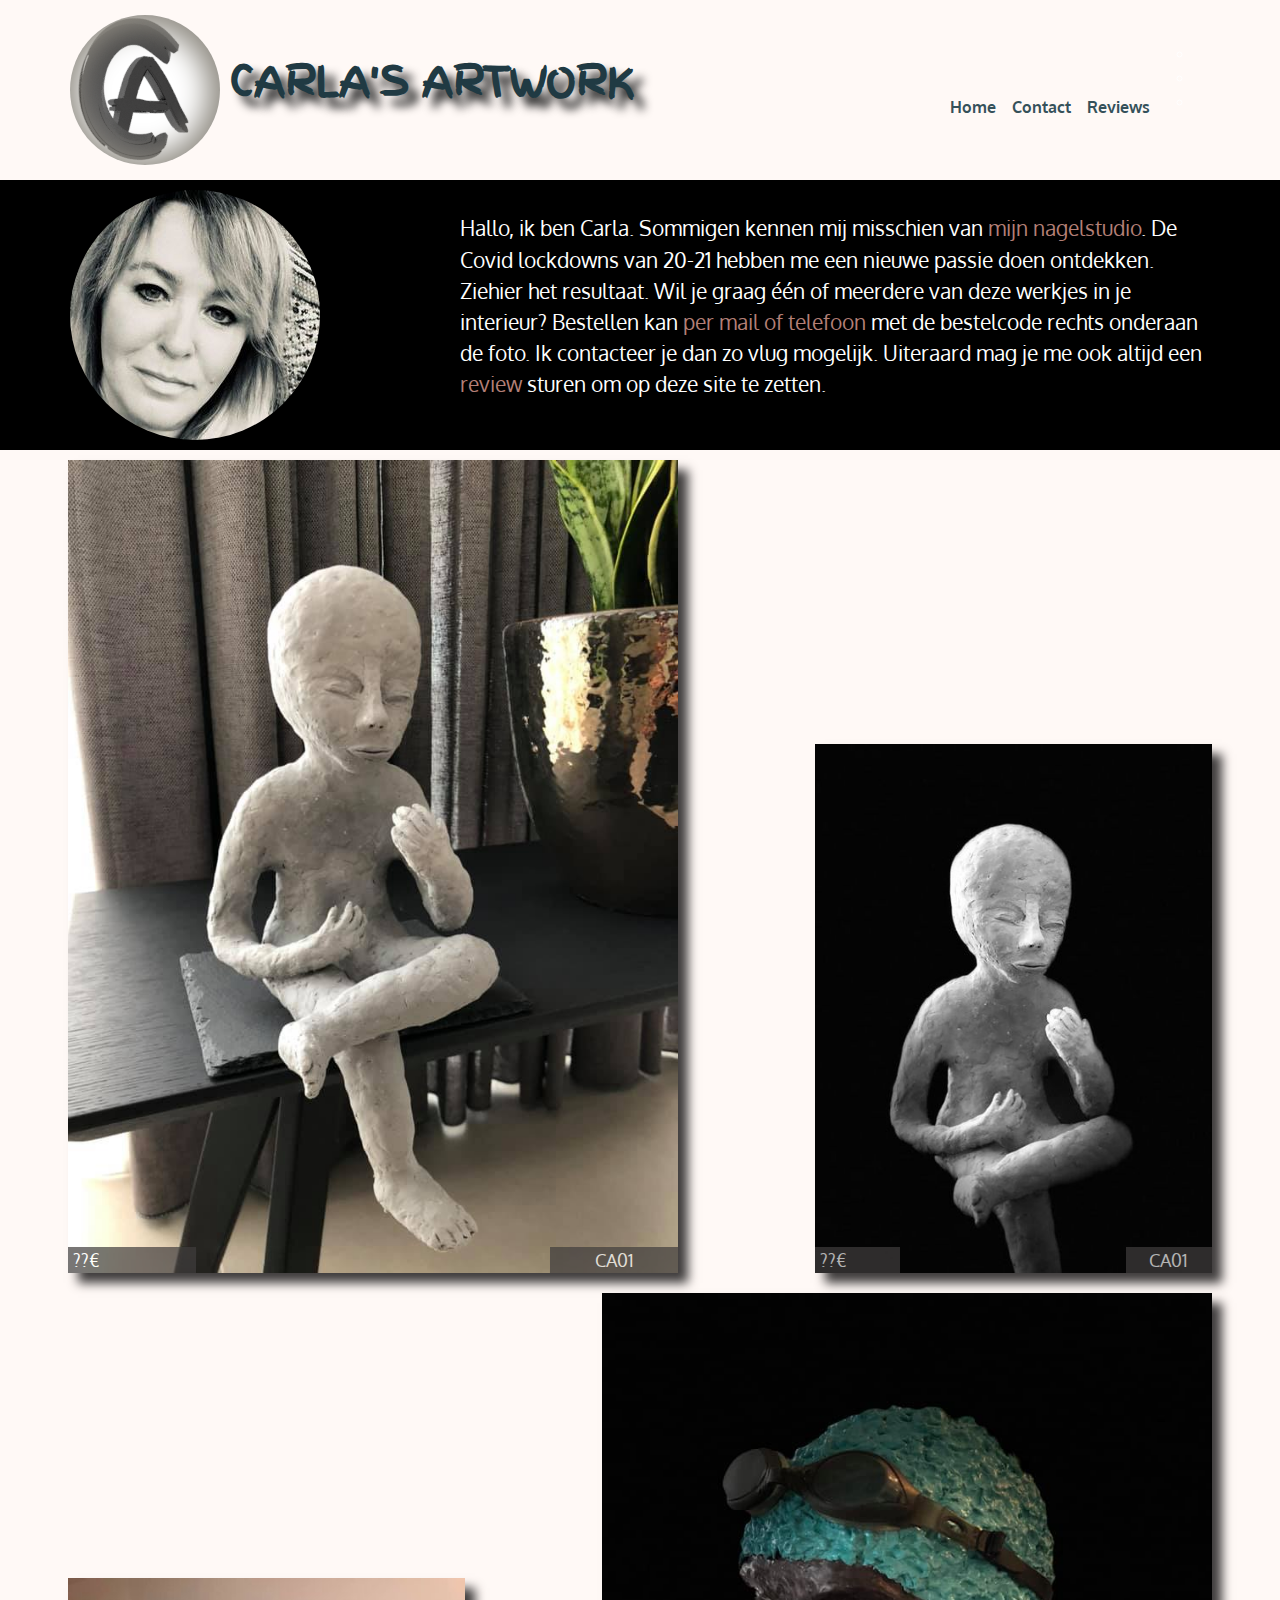
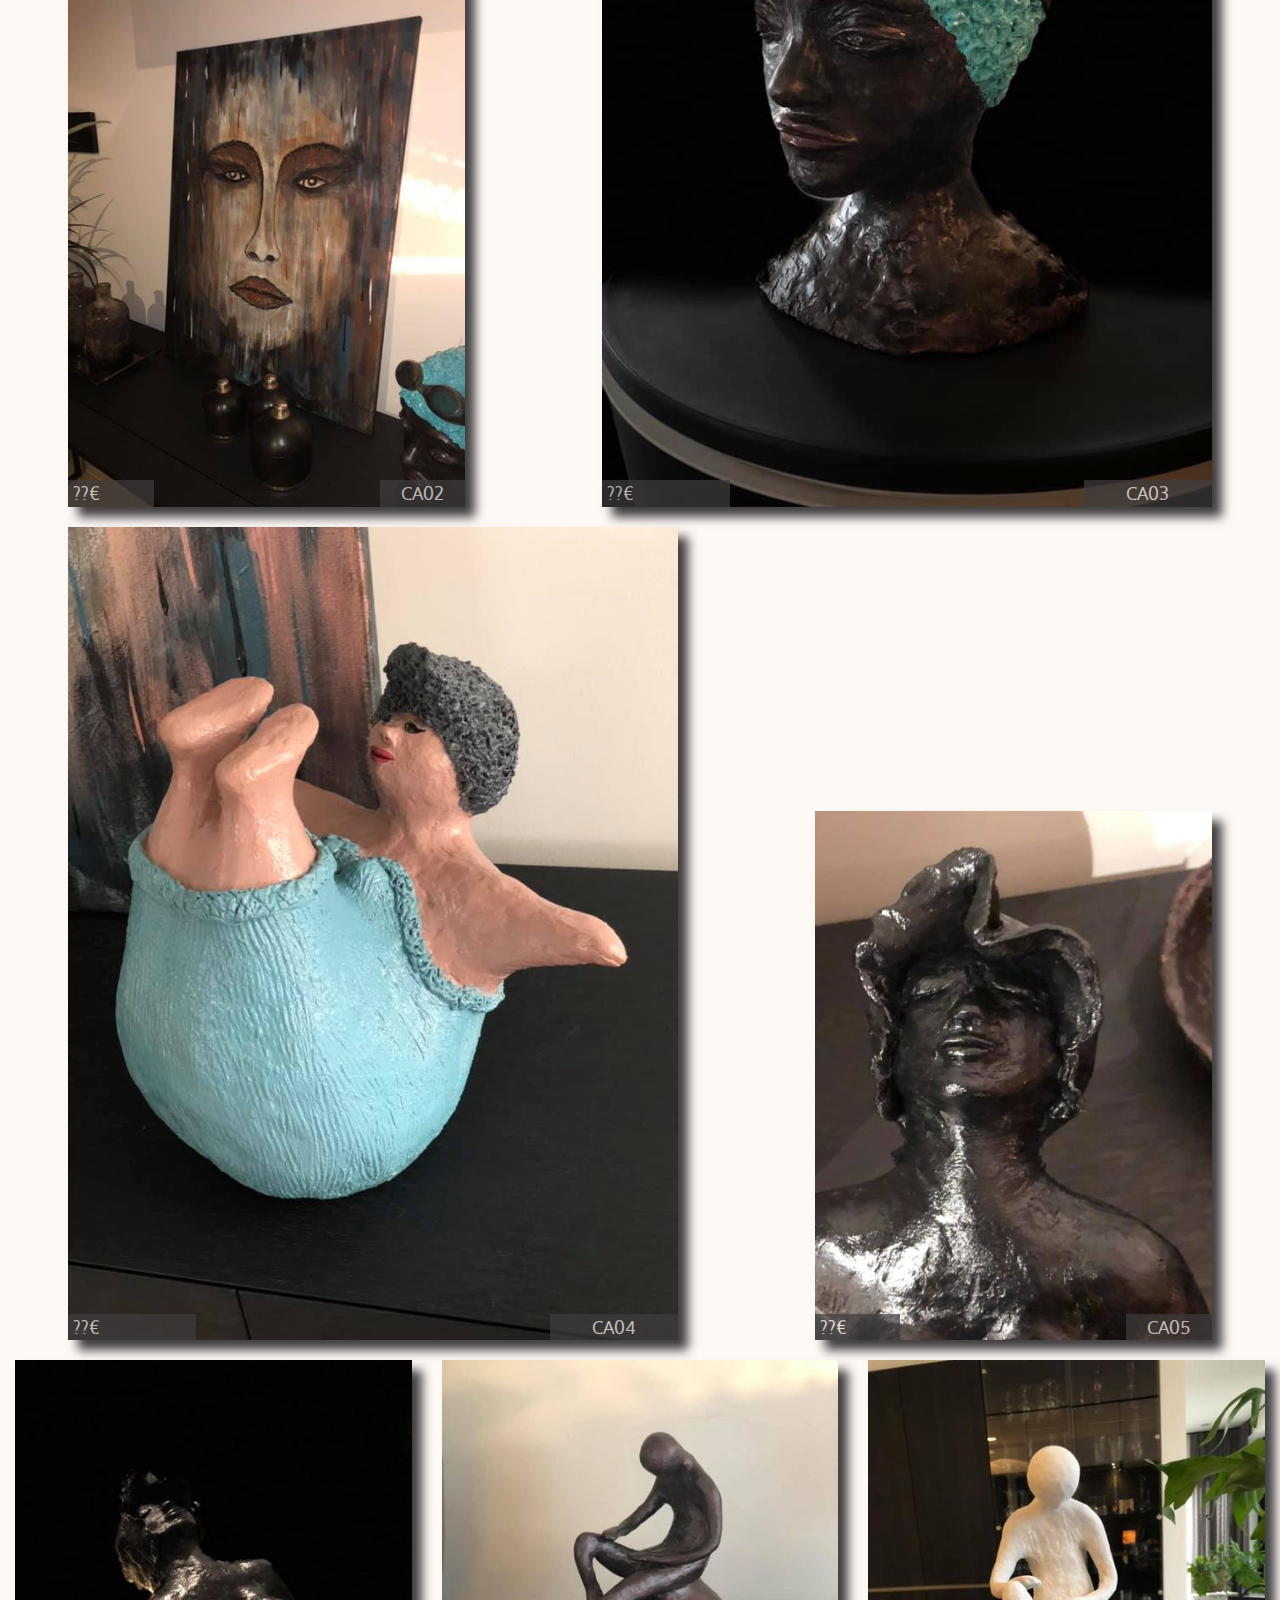
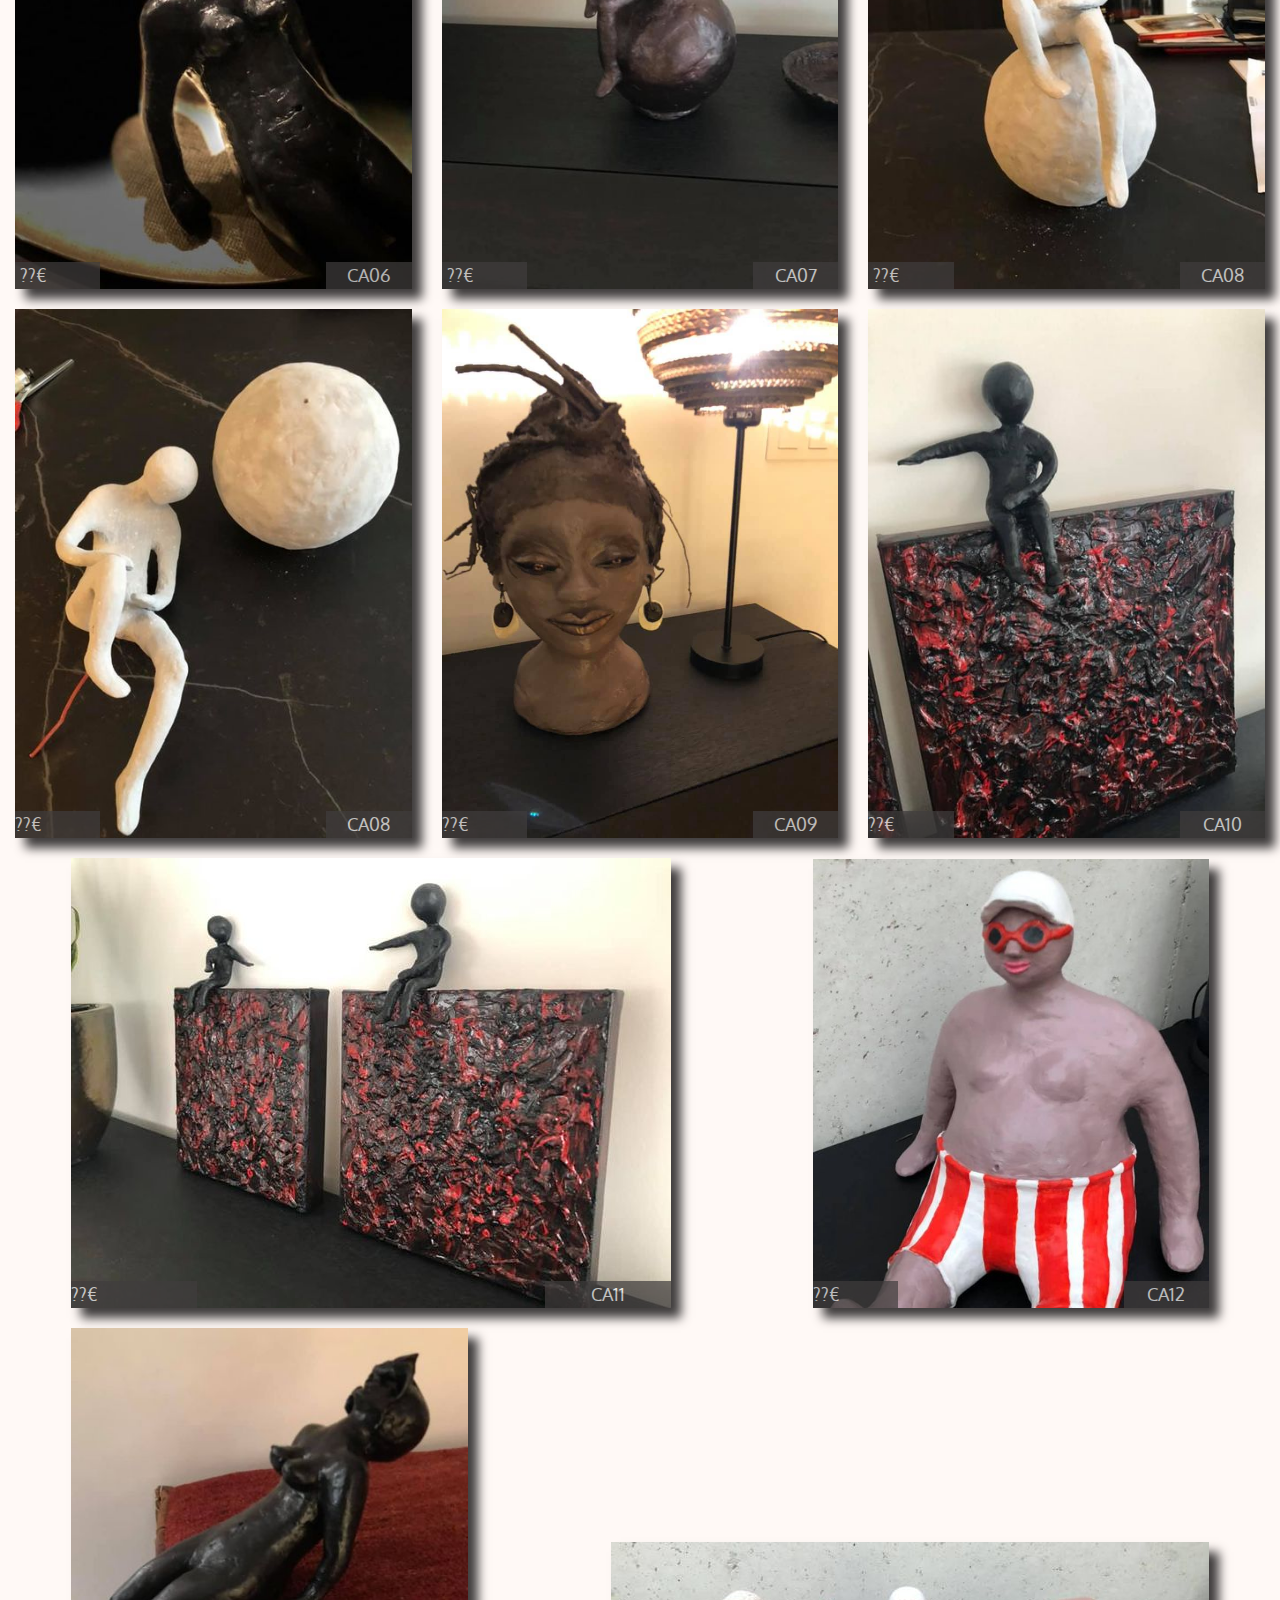
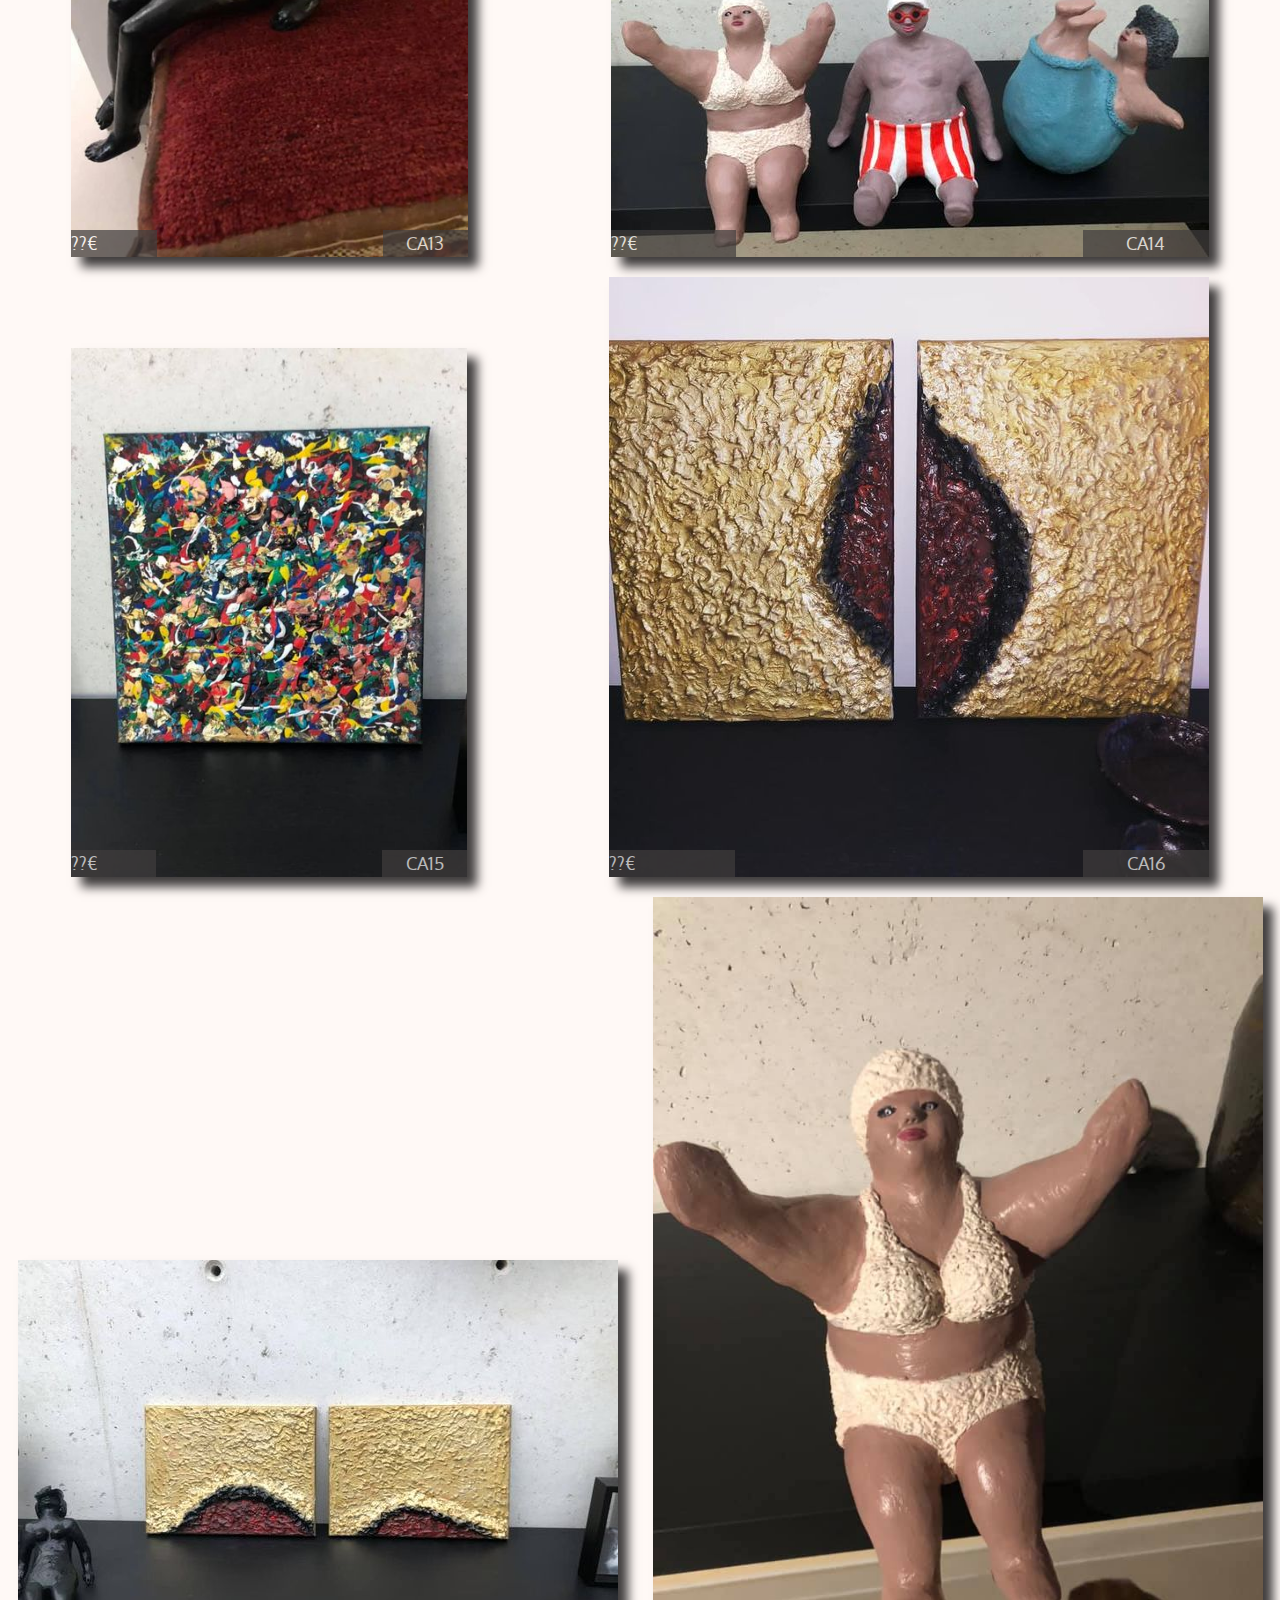
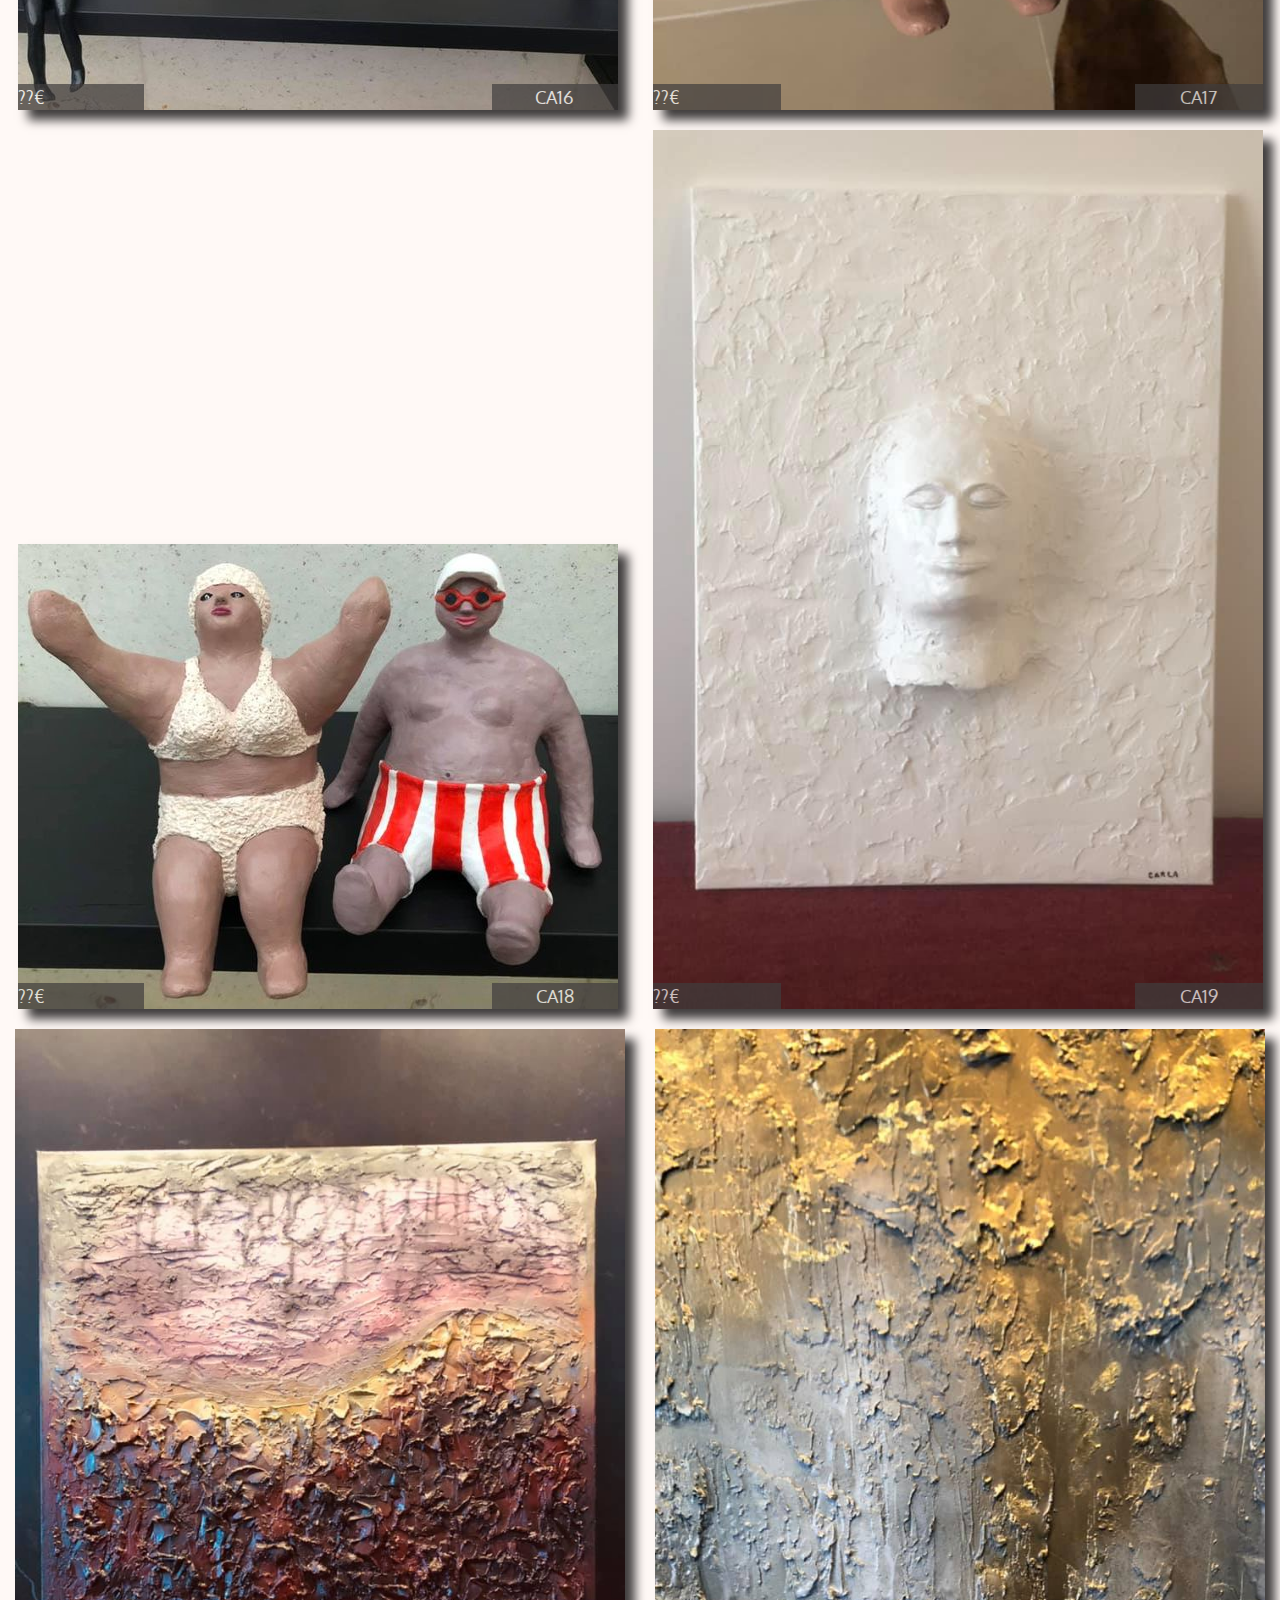
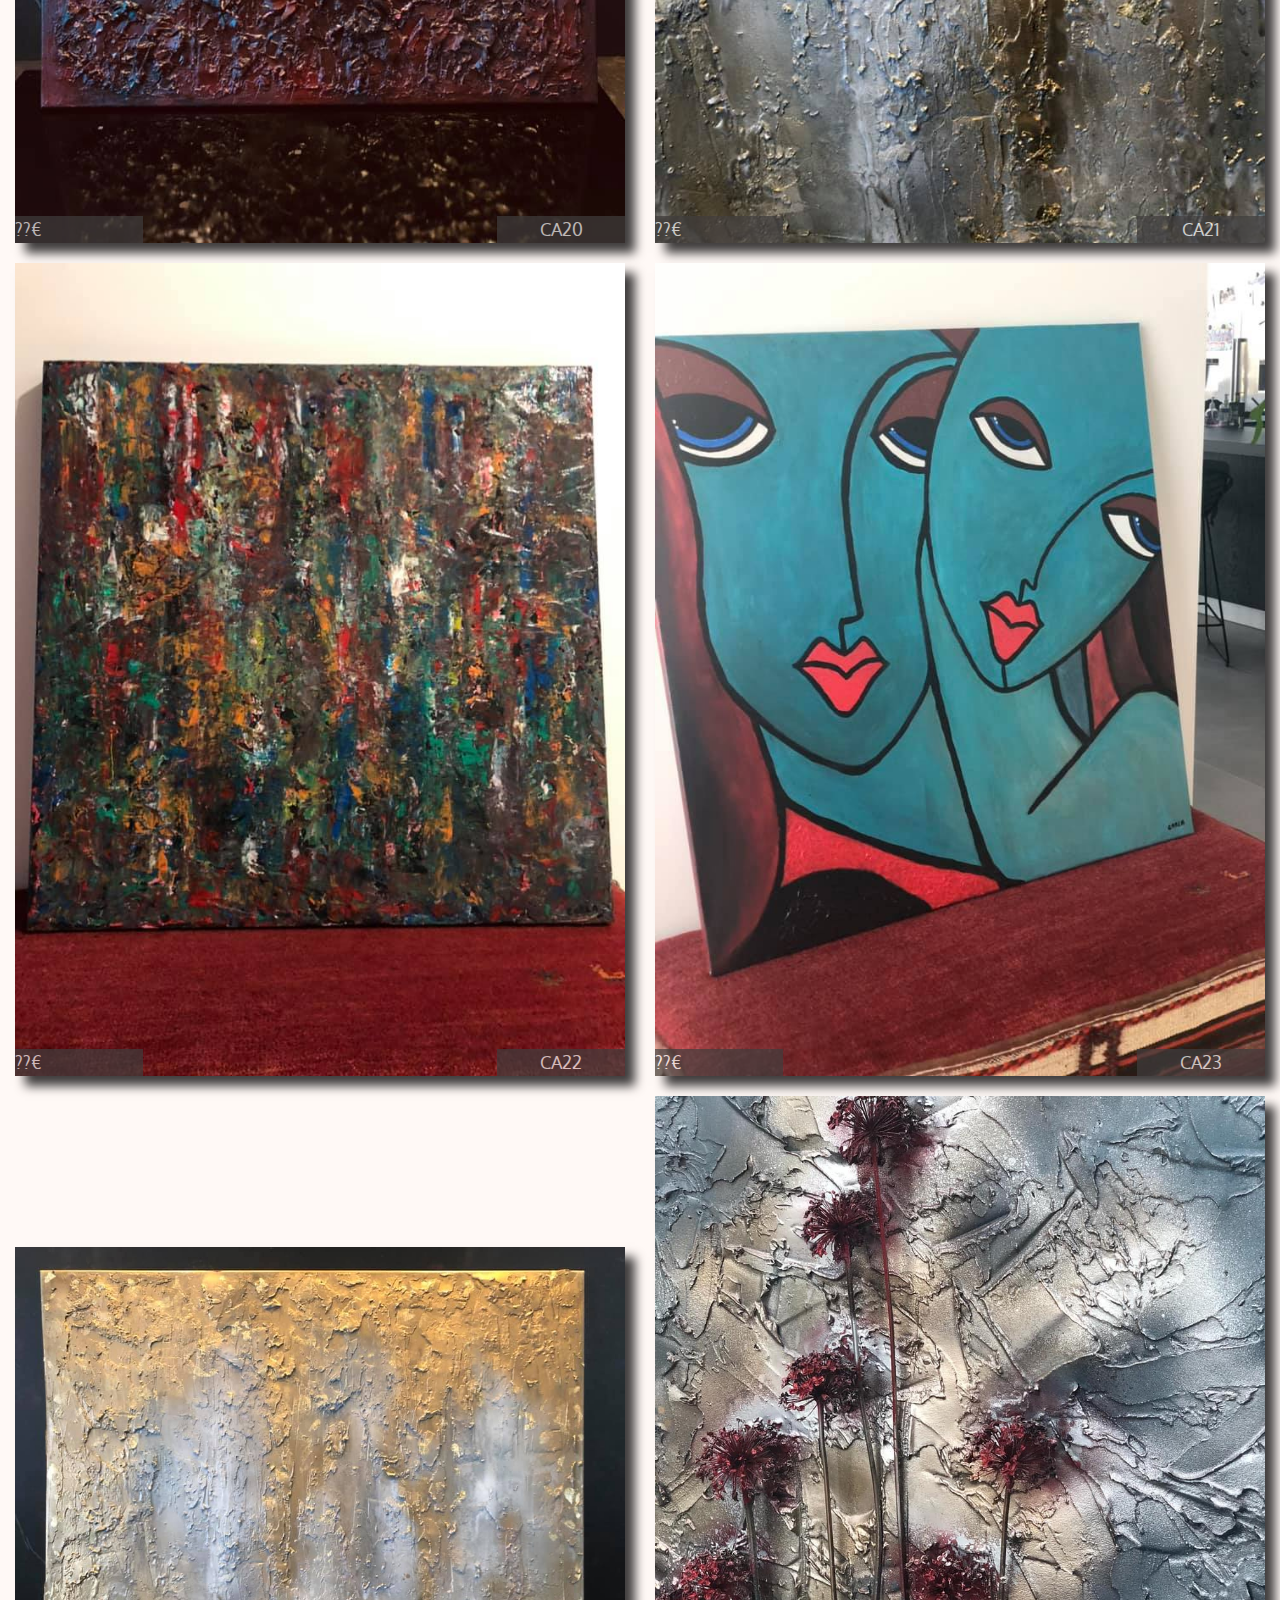
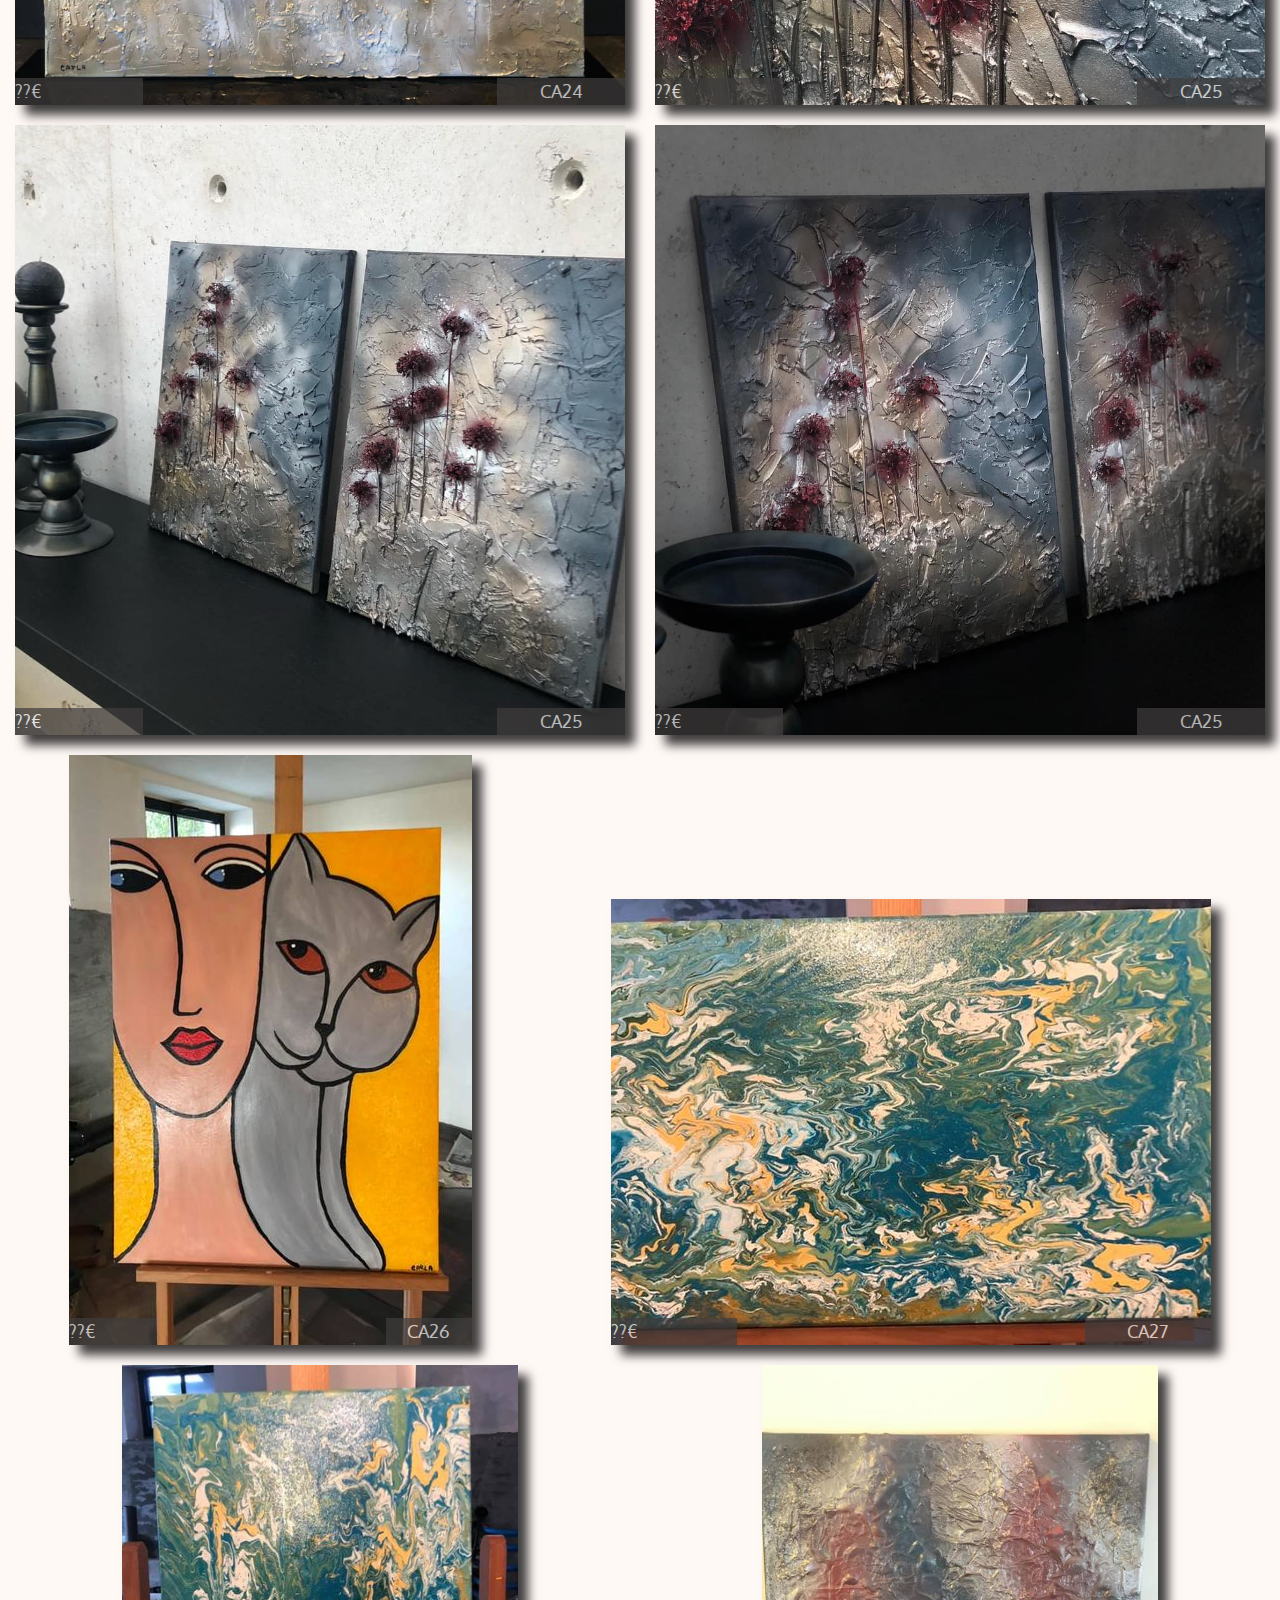
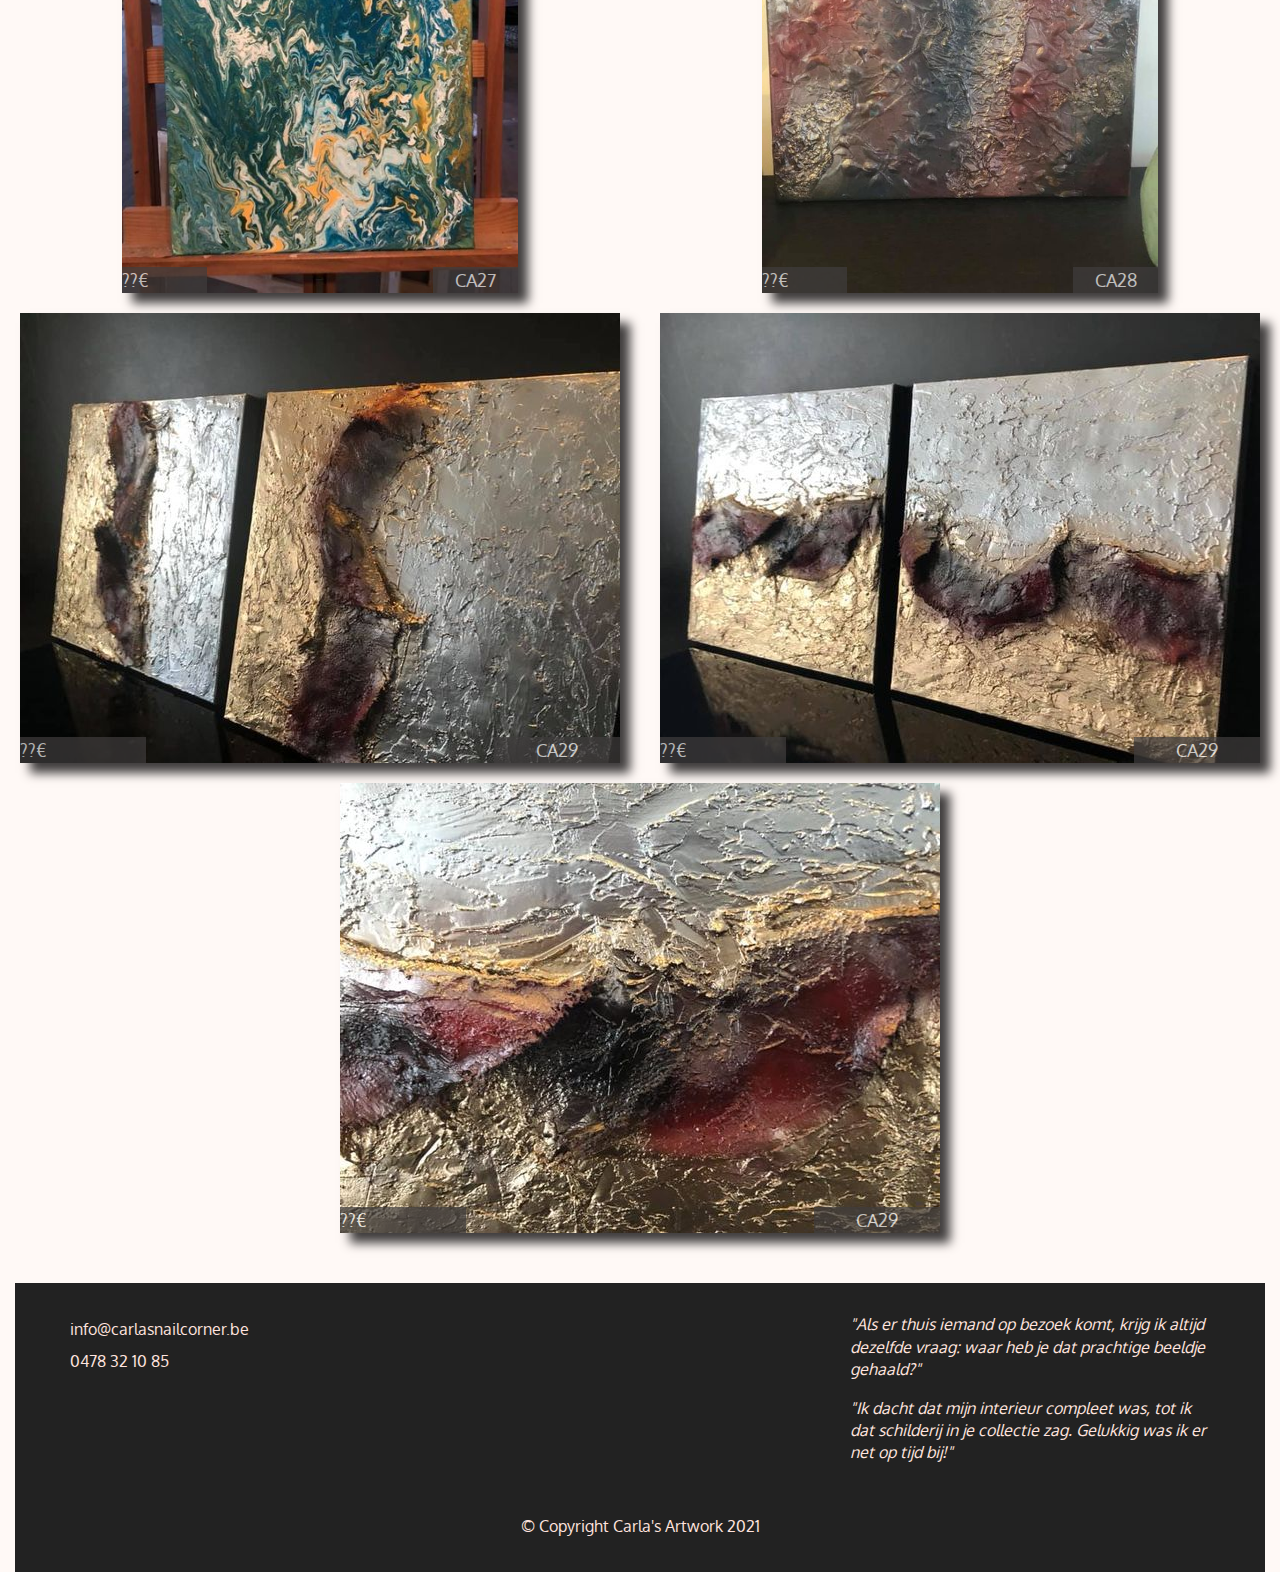
==== commit 03dc08fc: "hide/show test" ====
--- a/index.html
+++ b/index.html
@@ -12,85 +12,97 @@
     <link href='https://fonts.googleapis.com/css?family=Oxygen:400,300,700' rel='stylesheet' type='text/css'>
     <link href='https://fonts.googleapis.com/css?family=Lora' rel='stylesheet' type='text/css'>
     <link rel="preconnect" href="https://fonts.gstatic.com">
-	<link href="https://fonts.googleapis.com/css2?family=Finger+Paint&display=swap" rel="stylesheet">
+		<link href="https://fonts.googleapis.com/css2?family=Finger+Paint&display=swap" rel="stylesheet">
     <link rel="stylesheet" href="https://use.fontawesome.com/releases/v5.3.1/css/all.css" integrity="sha384-mzrmE5qonljUremFsqc01SB46JvROS7bZs3IO2EmfFsd15uHvIt+Y8vEf7N7fWAU" crossorigin="anonymous">
   </head>
   <body>
-  <!--HEADER-->
     <!--header-->
-      <nav id="header-nav" class="navbar navbar-expand-md navbar-light sticky-top">
-      	<!--div class="container justify-content-start align-items-start  flex-md-wrap"-->
-      		<div class="container">
-      			<div id="logo"></div>
-      			<h1 class="d-none d-sm-block">CARLA'S ARTWORK</h1> 
-      			<div class="container d-sm-none" id="title-xs">
-	      			<h1>CARLA'S</h1><br> 
-	      			<h1>ARTWORK</h1>       
-  				</div>		      	
-	    		<button class="navbar-toggler" type="button" data-toggle="collapse" data-target="#collapsable-nav" aria-controls="navbarNav" aria-expanded="false" aria-label="Toggle navigation">
-	              <span class="icon-bar"></span>
-	              <span class="icon-bar"></span>
-	              <span class="icon-bar"></span>
-	              <span class="sr-only">Toggle navigation</span>
-	  		    </button>
-	  		
-	  		    <div class="collapse navbar-collapse" id="collapsable-nav">
-	        		<ul id="nav-list" class="navbar-nav ml-auto">
-	        		 <li>
-		                 <a href="#" class="nav-link">
-		             	    <i class="fas fa-home " aria-hidden="true"></i>
-							<br class="d-none d-md-block">Home</a>
-	                 </li>
-		             <!--li>
-		                 <a href="#" class="nav-link">
-		              	   <i class="fa fa-shopping-cart" aria-hidden="true"></i><br class="d-none d-md-block"> Bestellen</a>
-		             </li-->
+    <nav id="header-nav" class="navbar navbar-expand-md navbar-light sticky-top">
+    	<!--div class="container justify-content-start align-items-start  flex-md-wrap"-->
+    		<div class="container">
+    			<div id="logo"></div>
+    			<h1 class="d-none d-sm-block text-nowrap">CARLA'S ARTWORK</h1> 
+    			<div class="container d-sm-none" id="title-xs">
+      			<h1>CARLA'S</h1><br> 
+      			<h1>ARTWORK</h1>       
+				</div>		      	
+    		<button class="navbar-toggler" type="button" data-toggle="collapse" data-target="#collapsable-nav" aria-controls="navbarNav" aria-expanded="false" aria-label="Toggle navigation">
+              <span class="icon-bar"></span>
+              <span class="icon-bar"></span>
+              <span class="icon-bar"></span>
+              <span class="sr-only">Toggle navigation</span>
+  		  </button>
+  		
+		    <div class="collapse navbar-collapse" id="collapsable-nav">
+      		<ul id="nav-list" class="navbar-nav ml-auto">
+        		 <li>
+                 <a href="#" class="nav-link">
+             	   <i class="fas fa-home " aria-hidden="true"></i> <br class="d-none d-md-block">Home</a>
+             </li>
+             <!--li>
+                 <a href="#" class="nav-link">
+              	 <i class="fa fa-shopping-cart" aria-hidden="true"></i><br class="d-none d-md-block"> Bestellen</a>
+             </li-->
+             <li>
+	               <a href="#contact" class="nav-link">
+	               <i class="fas fa-envelope" aria-hidden="true"></i><br class="d-none d-md-block"> Contact</a>
+             </li>
+           	 <li>
+         		     <a href="#contact" class="nav-link">
+          	 	   <i class="fas fa-comments" aria-hidden="true"></i><br class="d-none d-md-block"> Reviews</a>
+      	     </li>
+           	 <li>
+         		     <a href="#" class="nav-link">
+          	 	   <i class="fas fa-shopping-cart" aria-hidden="true"></i><br class="d-none d-md-block"></a>
+      	     </li>	          	     
+						 <!-- origul id="social-nav" class="d-none d-md-block">
+		             <li class="d-none d-md-block">
+		                 <a href="https://www.facebook.com/CarlasNailcorner" target="_blanc" class="nav-link">
+	              	   <i class="fab fa-facebook" aria-hidden="true"></i></a>
+		             </li>
+		             <li class="d-none d-md-block">
+		                 <a href="https://twitter.com/carla_switsers" target="_blanc" class="nav-link">
+	              	   <i class="fab fa-twitter" aria-hidden="true"></i></a>
+		             </li>
+		             <li class="d-none d-md-block">
+	          				 <a href="https://www.instagram.com/switserscarla/" target="_blanc" class="nav-link">
+	   	 	 			   		 <i class="fab fa-instagram" aria-hidden="true"></i></a>
+     	 	 		 		 </li>
+						 </ul-->
+						 <ul id="social-nav">
 		             <li>
-		                 <a href="#contact" class="nav-link">
-		              	   <i class="fas fa-envelope" aria-hidden="true"></i><br class="d-none d-md-block"> Contact</a>
+		                 <a href="https://www.facebook.com/CarlasNailcorner" target="_blanc" class="nav-link">
+	              	   <i class="fab fa-facebook" aria-hidden="true"></i></a>
 		             </li>
-	             	 <li>
-	           		     <a href="#contact" class="nav-link">
-	            	 	    <i class="fas fa-comments" aria-hidden="true"></i><br class="d-none d-md-block"> Reviews</a>
-	          	     </li>
-	             	 <li>
-	           		     <a href="#" class="nav-link">
-	            	 	    <i class="fas fa-shopping-cart" aria-hidden="true"></i><br class="d-none d-md-block"></a>
-	          	     </li>	          	     
-					 <ul id="social-nav" class="d-none d-md-block">
-			             <li class="d-none d-md-block">
-			                 <a href="https://www.facebook.com/CarlasNailcorner" target="_blanc" class="nav-link">
-			              	   <i class="fab fa-facebook" aria-hidden="true"></i></a>
-			             </li>
-			             <li class="d-none d-md-block">
-			                 <a href="https://twitter.com/carla_switsers" target="_blanc" class="nav-link">
-			              	   <i class="fab fa-twitter" aria-hidden="true"></i></a>
-			             </li>
-			             <li class="d-none d-md-block">
+		             <li>
+		                 <a href="https://twitter.com/carla_switsers" target="_blanc" class="nav-link">
+	              	   <i class="fab fa-twitter" aria-hidden="true"></i></a>
+		             </li>
+		             <li>
 	          				 <a href="https://www.instagram.com/switserscarla/" target="_blanc" class="nav-link">
-	     	 	 			   <i class="fab fa-instagram" aria-hidden="true"></i></a>
-	     	 	 		 </li>
-					 </ul>
-		             <li class="d-md-none">
-		             	<nav class="navbar navbar-light justify-content-center" id="social-sm">
-							<div>
-		                	 <a href="https://www.facebook.com/CarlasNailcorner" target="_blanc" class="nav-link">
-		              	   	 	<i class="fab fa-facebook" aria-hidden="true"></i></a>
-							</div>
-							<div>								
-		                	 <a href="https://twitter.com/carla_switsers" target="_blanc" class="nav-link">
-		              	   	 	<i class="fab fa-twitter" aria-hidden="true"></i></a>
-							</div>
-							<div>								
-	          				 <a href="https://www.instagram.com/switserscarla/" target="_blanc" class="nav-link">
-	     	 	 			   <i class="fab fa-instagram" aria-hidden="true"></i></a>
-							</div>					   
-		              	 </nav>				              	   	               	   
-		             </li>
-	    		</ul>
-	  		  </div> 		      			
-          	</div>
-      </nav>
+	   	 	 			   		 <i class="fab fa-instagram" aria-hidden="true"></i></a>
+     	 	 		 		 </li>
+						 </ul>
+             <!-- orig li class="d-md-none">
+             	<nav class="navbar navbar-light justify-content-center" id="social-sm">
+								<div>
+			                	 <a href="https://www.facebook.com/CarlasNailcorner" target="_blanc" class="nav-link">
+			              	   	 	<i class="fab fa-facebook" aria-hidden="true"></i></a>
+								</div>
+								<div>								
+			                	 <a href="https://twitter.com/carla_switsers" target="_blanc" class="nav-link">
+			              	   	 	<i class="fab fa-twitter" aria-hidden="true"></i></a>
+								</div>
+								<div>								
+			        				 <a href="https://www.instagram.com/switserscarla/" target="_blanc" class="nav-link">
+			   	 	 			   <i class="fab fa-instagram" aria-hidden="true"></i></a>
+								</div>					   
+             </nav>				              	   	               	   
+            </li-->
+  					</ul>
+		  </div> 		      			
+     </div>
+    </nav>
     <!--/header-->
     <div class="container-fluid" id="about-box">
     	<div class="container">
@@ -116,227 +128,227 @@
 
 
   <!--MAIN CONTENT-->
-  <form>
+  <!--form>
   	<label for="fname" style="color: #000;">First name:</label>
   	<input type="text" id="fname" name="fname">
   	<input type="button" value="Submit" class="mybutton">
-  </form>
+  </form-->
   <div id="to-be-filled"></div>
     <div class="container-fluid">
       <div class="row d-flex justify-content-around">
-			<div class="col-lg-6" id="sc-img-box-w750">
-				<img src="fotos/720x960/140745366_1731925353636068_1713017846414854198_n.jpg" id="sc-img" class="img-fluid" width="720" height="960">
-				<div id="sc-span-id">CA01</div>
-				<div id="sc-span-price">
-					<span>??€</span> 
-					<i class="fas fa-shopping-cart"></i>					
-				</div>
-			</div>  
-			<div class="col-md-6 col-lg-4" id="sc-img-box">
-				<img src="fotos/450x600/121270588_1644918602336744_7360949798142188639_n.jpg" id="sc-img" class="img-fluid" width="450" height="600">
-				<div id="sc-span-id">CA01</div>
-				<div id="sc-span-price">
-					<span>??€</span> 
-					<i class="fas fa-shopping-cart"></i>					
-				</div>
-			</div>
-			<div class="col-md-6 col-lg-4" id="sc-img-box">
-				<img src="fotos/450x600/125510556_1679066405588630_3075102536628227847_n.jpg" id="sc-img" class="img-fluid" width="450" height="600">
-				<div id="sc-span-id">CA02</div>
-				<div id="sc-span-price">
-					<span>??€</span> 
-					<i class="fas fa-shopping-cart"></i>					
-				</div>
-			</div>
-			<div class="col-lg-6" id="sc-img-box-w750">
-				<img src="fotos/720x960/139886140_1731925136969423_7798349115368435502_n.jpg" id="sc-img" class="img-fluid" width="720" height="960">
-				<div id="sc-span-id">CA03</div>
-				<div id="sc-span-price">
-					<span>??€</span> 
-					<i class="fas fa-shopping-cart"></i>					
-				</div>
-			</div>			
-			<div class="col-lg-6" id="sc-img-box-w750">
-				<img src="fotos/720x960/139878531_1731925196969417_5188484025428820902_n.jpg" id="sc-img" class="img-fluid" width="720" height="960">
-				<div id="sc-span-id">CA04</div>
-				<div id="sc-span-price">
-					<span>??€</span> 
-					<i class="fas fa-shopping-cart"></i>					
-				</div>
-			</div>
-			<div class="col-md-6 col-lg-4" id="sc-img-box">
-				<img src="fotos/450x600/130309306_1700052783489992_2935664446105156378_n.jpg" id="sc-img" class="img-fluid" width="450" height="600">
-				<div id="sc-span-id">CA05</div>
-				<div id="sc-span-price">
-					<span>??€</span> 
-					<i class="fas fa-shopping-cart"></i>					
-				</div>
-			</div>
-			<div class="col-md-6 col-lg-4" id="sc-img-box">
-				<img src="fotos/450x600/130796026_1700052680156669_5463108400841716431_n.jpg" id="sc-img" class="img-fluid" width="450" height="600">
-				<div id="sc-span-id">CA06</div>
-				<div id="sc-span-price">
-					<span>??€</span> 
-					<i class="fas fa-shopping-cart"></i>					
-				</div>
-			</div>
-			<div class="col-md-6 col-lg-4" id="sc-img-box">
-				<img src="fotos/450x600/131988973_1709388235889780_5026605092685845607_n.jpg" id="sc-img" class="img-fluid" width="450" height="600">
-				<div id="sc-span-id">CA07</div>
-				<div id="sc-span-price"> 
-					<span>??€</span> 
-					<i class="fas fa-shopping-cart"></i>
-				</div>
-			</div>
-			<div class="col-md-6 col-lg-4" id="sc-img-box">
-				<img src="fotos/450x600/132009636_1709388115889792_1113127916268417858_n.jpg" id="sc-img" class="img-fluid" width="450" height="600">
-				<div id="sc-span-id">CA08</div>
-				<div id="sc-span-price">
-					<span>??€</span> 
-					<i class="fas fa-shopping-cart"></i>					
-				</div>
-			</div>
-			<div class="col-md-6 col-lg-4" id="sc-img-box">
-				<img src="fotos/450x600/132030928_1709388109223126_1058157842202765636_n.jpg" id="sc-img" class="img-fluid" width="450" height="600">
-				<div id="sc-span-id">CA08</div>
-				<div id="sc-span-price">??€</div>
-			</div>
-			<div class="col-md-6 col-lg-4" id="sc-img-box">
-				<img src="fotos/450x600/139947207_1731925056969431_6463549293494604284_n.jpg" id="sc-img" class="img-fluid" width="450" height="600">
-				<div id="sc-span-id">CA09</div>
-				<div id="sc-span-price">??€</div>
-			</div>
-			<div class="col-md-6 col-lg-4" id="sc-img-box">
-				<img src="fotos/450x600/140226789_1732764070218863_3978721775179383656_n.jpg" id="sc-img" class="img-fluid" width="450" height="600">
-				<div id="sc-span-id">CA10</div>
-				<div id="sc-span-price">??€</div>
-			</div>
-			<div class="col-lg-6" id="sc-img-box-w630">
-				<img src="fotos/600x450/140380299_1732764060218864_8128934448693691431_n.jpg" id="sc-img" class="img-fluid" width="600" height="450">
-				<div id="sc-span-id">CA11</div>
-				<div id="sc-span-price">??€</div>
-			</div>					
-
-			<div class="col-md-6 col-xl-4" id="sc-img-box-w556">
-				<img src="fotos/526x595/140393586_1731924986969438_8998658616358256746_n.jpg" id="sc-img" class="img-fluid" width="526" height="595">
-				<div id="sc-span-id">CA12</div>
-				<div id="sc-span-price">??€</div>
-			</div>
-			<div class="col-md-6 col-lg-4" id="sc-img-box">
-				<img src="fotos/450x600/140493303_1731925050302765_2936953147666526060_n.jpg" id="sc-img" class="img-fluid" width="450" height="600">
-				<div id="sc-span-id">CA13</div>
-				<div id="sc-span-price">??€</div>
-			</div>			
-			<div class="col-lg-6" id="sc-img-box-w628">
-				<img src="fotos/598x315/132041270_1708718485956755_1130384597778849596_n.jpg" id="sc-img" class="img-fluid" width="598" height="315">
-				<div id="sc-span-id">CA14</div>
-				<div id="sc-span-price">??€</div>
-			</div>
-			<div class="col-md-6 col-lg-4" id="sc-img-box">
-				<img src="fotos/450x600/140813201_1731925286969408_2603618468205867822_n.jpg" id="sc-img" class="img-fluid" width="450" height="600">
-				<div id="sc-span-id">CA15</div>
-				<div id="sc-span-price">??€</div>
-			</div>
-			<div class="col-lg-6" id="sc-img-box-w630">
-				<img src="fotos/600x600/131985680_1707152132780057_6104672189130485399_n.jpg" id="sc-img" class="img-fluid" width="600" height="600">
-				<div id="sc-span-id">CA16</div>
-				<div id="sc-span-price">??€</div>
-			</div>		
-			<div class="col-lg-6" id="sc-img-box-w630">
-				<img src="fotos/600x450/131985229_1707741809387756_8211130744653669502_n.jpg" id="sc-img" class="img-fluid" width="600" height="450">
-				<div id="sc-span-id">CA16</div>
-				<div id="sc-span-price">??€</div>
-			</div>					
-			<div class="col-lg-6" id="sc-img-box-w750">
-				<img src="fotos/720x960/140322948_1731925120302758_1793986075417366808_n.jpg" id="sc-img" class="img-fluid" width="720" height="960">
-				<div id="sc-span-id">CA17</div>
-				<div id="sc-span-price">??€</div>
-			</div>				
-			<div class="col-lg-6" id="sc-img-box-w630">
-				<img src="fotos/600x450/132250804_1708718589290078_8005430830238774326_n.jpg" id="sc-img" class="img-fluid" width="600" height="450">
-				<div id="sc-span-id">CA18</div>
-				<div id="sc-span-price">??€</div>
-			</div>
-			<div class="col-lg-6" id="sc-img-box-w696">
-				<img src="fotos/666x960/146235339_1745326725629264_6156259824583181051_n.jpg" id="sc-img" class="img-fluid" width="666" height="960">
-				<div id="sc-span-id">CA19</div>
-				<div id="sc-span-price">??€</div>
-			</div>			
-			<div class="col-lg-6" id="sc-img-box-w750">
-				<img src="fotos/720x960/142418975_1734977456664191_2660069671211711782_n.jpg" id="sc-img" class="img-fluid" width="720" height="960">
-				<div id="sc-span-id">CA20</div>
-				<div id="sc-span-price">??€</div>
-			</div>
-			<div class="col-lg-6" id="sc-img-box-w750">
-				<img src="fotos/720x960/145470743_1741359319359338_8492072524025264226_n.jpg" id="sc-img" class="img-fluid" width="720" height="960">
-				<div id="sc-span-id">CA21</div>
-				<div id="sc-span-price">??€</div>
-			</div>
-			<div class="col-lg-6" id="sc-img-box-w750">
-				<img src="fotos/720x960/149501849_1750136995148237_4215037859572866299_n.jpg" id="sc-img" class="img-fluid" width="720" height="960">
-				<div id="sc-span-id">CA22</div>
-				<div id="sc-span-price">??€</div>
-			</div>
-			<div class="col-lg-6" id="sc-img-box-w750">
-				<img src="fotos/720x960/150248231_1750853265076610_8240933503909735653_n.jpg" id="sc-img" class="img-fluid" width="720" height="960">
-				<div id="sc-span-id">CA23</div>
-				<div id="sc-span-price">??€</div>
-			</div>
-			<div class="col-xl-6" id="sc-img-box-w990">
-				<img src="fotos/960x720/144362078_1741359302692673_3277382273229656390_n.jpg" id="sc-img" class="img-fluid" width="960" height="720">
-				<div id="sc-span-id">CA24</div>
-				<div id="sc-span-price">??€</div>
-			</div>
-			<div class="col-xl-6" id="sc-img-box-w990">
-				<img src="fotos/960x958/146534106_1745193222309281_1713425891024935999_n.jpg" id="sc-img" class="img-fluid" width="960" height="958">
-				<div id="sc-span-id">CA25</div>
-				<div id="sc-span-price">??€</div>
-			</div>
-			<div class="col-xl-6" id="sc-img-box-w990">
-				<img src="fotos/960x960/146475451_1745193228975947_1612604988835211764_n.jpg" id="sc-img" class="img-fluid" width="960" height="960">
-				<div id="sc-span-id">CA25</div>
-				<div id="sc-span-price">??€</div>
-			</div>
-			<div class="col-xl-6" id="sc-img-box-w990">
-				<img src="fotos/960x960/147101846_1745193198975950_8941874149607227291_n.jpg" id="sc-img" class="img-fluid" width="960" height="960">
-				<div id="sc-span-id">CA25</div>
-				<div id="sc-span-price">??€</div>
-			</div>															
-			<div class="col-xl-6" id="sc-img-box-w433">
-				<img src="fotos/403x590/150828556_1754939728001297_8213647201621465918_n.jpg" id="sc-img" class="img-fluid" width="403" height="590">
-				<div id="sc-span-id">CA26</div>
-				<div id="sc-span-price">??€</div>
-			</div>
-			<div class="col-lg-6" id="sc-img-box-w630">
-				<img src="fotos/600x446/152314827_1756763041152299_3125418229592310297_n.jpg" id="sc-img" class="img-fluid" width="600" height="446">
-				<div id="sc-span-id">CA27</div>
-				<div id="sc-span-price">??€</div>
-			</div>
-			<div class="col-md-6 col-lg-4" id="sc-img-box">
-				<img src="fotos/450x600/152035188_1756763094485627_6697728769499439293_n.jpg" id="sc-img" class="img-fluid" width="450" height="600">
-				<div id="sc-span-id">CA27</div>
-				<div id="sc-span-price">??€</div>
-			</div>
-			<div class="col-md-6 col-xl-4" id="sc-img-box-w556">
-				<img src="fotos/526x701/144050314_1738154173013186_6392461930121018715_n.jpg" id="sc-img" class="img-fluid" width="526" height="701">
-				<div id="sc-span-id">CA28</div>
-				<div id="sc-span-price">??€</div>
-			</div>				
-			<div class="col-lg-6" id="sc-img-box-w630">
-				<img src="fotos/600x450/151177970_1755856131242990_1223921538220723466_n.jpg" id="sc-img" class="img-fluid" width="600" height="450">
-				<div id="sc-span-id">CA29</div>
-				<div id="sc-span-price">??€</div>
-			</div>
-			<div class="col-lg-6" id="sc-img-box-w630">
-				<img src="fotos/600x450/151915521_1755831704578766_7160914586210277492_n.jpg" id="sc-img" class="img-fluid" width="600" height="450">
-				<div id="sc-span-id">CA29</div>
-				<div id="sc-span-price">??€</div>
-			</div>	
-			<div class="col-lg-6" id="sc-img-box-w630">
-				<img src="fotos/600x450/151581296_1755831757912094_6048235793965777437_n.jpg" id="sc-img" class="img-fluid" width="600" height="450">
-				<div id="sc-span-id">CA29</div>
-				<div id="sc-span-price">??€</div>
-			</div>																							
+				<div class="col-lg-6" id="sc-img-box-w750">
+					<img src="fotos/720x960/140745366_1731925353636068_1713017846414854198_n.jpg" id="sc-img" class="img-fluid" width="720" height="960">
+					<div id="sc-span-id">CA01</div>
+					<div id="sc-span-price">
+						<span>??€</span> 
+						<i class="fas fa-shopping-cart"></i>					
+					</div>
+				</div>  
+				<div class="col-md-6 col-lg-4" id="sc-img-box">
+					<img src="fotos/450x600/121270588_1644918602336744_7360949798142188639_n.jpg" id="sc-img" class="img-fluid" width="450" height="600">
+					<div id="sc-span-id">CA01</div>
+					<div id="sc-span-price">
+						<span>??€</span> 
+						<i class="fas fa-shopping-cart"></i>					
+					</div>
+				</div>
+				<div class="col-md-6 col-lg-4" id="sc-img-box">
+					<img src="fotos/450x600/125510556_1679066405588630_3075102536628227847_n.jpg" id="sc-img" class="img-fluid" width="450" height="600">
+					<div id="sc-span-id">CA02</div>
+					<div id="sc-span-price">
+						<span>??€</span> 
+						<i class="fas fa-shopping-cart"></i>					
+					</div>
+				</div>
+				<div class="col-lg-6" id="sc-img-box-w750">
+					<img src="fotos/720x960/139886140_1731925136969423_7798349115368435502_n.jpg" id="sc-img" class="img-fluid" width="720" height="960">
+					<div id="sc-span-id">CA03</div>
+					<div id="sc-span-price">
+						<span>??€</span> 
+						<i class="fas fa-shopping-cart"></i>					
+					</div>
+				</div>			
+				<div class="col-lg-6" id="sc-img-box-w750">
+					<img src="fotos/720x960/139878531_1731925196969417_5188484025428820902_n.jpg" id="sc-img" class="img-fluid" width="720" height="960">
+					<div id="sc-span-id">CA04</div>
+					<div id="sc-span-price">
+						<span>??€</span> 
+						<i class="fas fa-shopping-cart"></i>					
+					</div>
+				</div>
+				<div class="col-md-6 col-lg-4" id="sc-img-box">
+					<img src="fotos/450x600/130309306_1700052783489992_2935664446105156378_n.jpg" id="sc-img" class="img-fluid" width="450" height="600">
+					<div id="sc-span-id">CA05</div>
+					<div id="sc-span-price">
+						<span>??€</span> 
+						<i class="fas fa-shopping-cart"></i>					
+					</div>
+				</div>
+				<div class="col-md-6 col-lg-4" id="sc-img-box">
+					<img src="fotos/450x600/130796026_1700052680156669_5463108400841716431_n.jpg" id="sc-img" class="img-fluid" width="450" height="600">
+					<div id="sc-span-id">CA06</div>
+					<div id="sc-span-price">
+						<span>??€</span> 
+						<i class="fas fa-shopping-cart"></i>					
+					</div>
+				</div>
+				<div class="col-md-6 col-lg-4" id="sc-img-box">
+					<img src="fotos/450x600/131988973_1709388235889780_5026605092685845607_n.jpg" id="sc-img" class="img-fluid" width="450" height="600">
+					<div id="sc-span-id">CA07</div>
+					<div id="sc-span-price"> 
+						<span>??€</span> 
+						<i class="fas fa-shopping-cart"></i>
+					</div>
+				</div>
+				<div class="col-md-6 col-lg-4" id="sc-img-box">
+					<img src="fotos/450x600/132009636_1709388115889792_1113127916268417858_n.jpg" id="sc-img" class="img-fluid" width="450" height="600">
+					<div id="sc-span-id">CA08</div>
+					<div id="sc-span-price">
+						<span>??€</span> 
+						<i class="fas fa-shopping-cart"></i>					
+					</div>
+				</div>
+				<div class="col-md-6 col-lg-4" id="sc-img-box">
+					<img src="fotos/450x600/132030928_1709388109223126_1058157842202765636_n.jpg" id="sc-img" class="img-fluid" width="450" height="600">
+					<div id="sc-span-id">CA08</div>
+					<div id="sc-span-price">??€</div>
+				</div>
+				<div class="col-md-6 col-lg-4" id="sc-img-box">
+					<img src="fotos/450x600/139947207_1731925056969431_6463549293494604284_n.jpg" id="sc-img" class="img-fluid" width="450" height="600">
+					<div id="sc-span-id">CA09</div>
+					<div id="sc-span-price">??€</div>
+				</div>
+				<div class="col-md-6 col-lg-4" id="sc-img-box">
+					<img src="fotos/450x600/140226789_1732764070218863_3978721775179383656_n.jpg" id="sc-img" class="img-fluid" width="450" height="600">
+					<div id="sc-span-id">CA10</div>
+					<div id="sc-span-price">??€</div>
+				</div>
+				<div class="col-lg-6" id="sc-img-box-w630">
+					<img src="fotos/600x450/140380299_1732764060218864_8128934448693691431_n.jpg" id="sc-img" class="img-fluid" width="600" height="450">
+					<div id="sc-span-id">CA11</div>
+					<div id="sc-span-price">??€</div>
+				</div>					
+
+				<div class="col-md-6 col-xl-4" id="sc-img-box-w556">
+					<img src="fotos/526x595/140393586_1731924986969438_8998658616358256746_n.jpg" id="sc-img" class="img-fluid" width="526" height="595">
+					<div id="sc-span-id">CA12</div>
+					<div id="sc-span-price">??€</div>
+				</div>
+				<div class="col-md-6 col-lg-4" id="sc-img-box">
+					<img src="fotos/450x600/140493303_1731925050302765_2936953147666526060_n.jpg" id="sc-img" class="img-fluid" width="450" height="600">
+					<div id="sc-span-id">CA13</div>
+					<div id="sc-span-price">??€</div>
+				</div>			
+				<div class="col-lg-6" id="sc-img-box-w628">
+					<img src="fotos/598x315/132041270_1708718485956755_1130384597778849596_n.jpg" id="sc-img" class="img-fluid" width="598" height="315">
+					<div id="sc-span-id">CA14</div>
+					<div id="sc-span-price">??€</div>
+				</div>
+				<div class="col-md-6 col-lg-4" id="sc-img-box">
+					<img src="fotos/450x600/140813201_1731925286969408_2603618468205867822_n.jpg" id="sc-img" class="img-fluid" width="450" height="600">
+					<div id="sc-span-id">CA15</div>
+					<div id="sc-span-price">??€</div>
+				</div>
+				<div class="col-lg-6" id="sc-img-box-w630">
+					<img src="fotos/600x600/131985680_1707152132780057_6104672189130485399_n.jpg" id="sc-img" class="img-fluid" width="600" height="600">
+					<div id="sc-span-id">CA16</div>
+					<div id="sc-span-price">??€</div>
+				</div>		
+				<div class="col-lg-6" id="sc-img-box-w630">
+					<img src="fotos/600x450/131985229_1707741809387756_8211130744653669502_n.jpg" id="sc-img" class="img-fluid" width="600" height="450">
+					<div id="sc-span-id">CA16</div>
+					<div id="sc-span-price">??€</div>
+				</div>					
+				<div class="col-lg-6" id="sc-img-box-w750">
+					<img src="fotos/720x960/140322948_1731925120302758_1793986075417366808_n.jpg" id="sc-img" class="img-fluid" width="720" height="960">
+					<div id="sc-span-id">CA17</div>
+					<div id="sc-span-price">??€</div>
+				</div>				
+				<div class="col-lg-6" id="sc-img-box-w630">
+					<img src="fotos/600x450/132250804_1708718589290078_8005430830238774326_n.jpg" id="sc-img" class="img-fluid" width="600" height="450">
+					<div id="sc-span-id">CA18</div>
+					<div id="sc-span-price">??€</div>
+				</div>
+				<div class="col-lg-6" id="sc-img-box-w696">
+					<img src="fotos/666x960/146235339_1745326725629264_6156259824583181051_n.jpg" id="sc-img" class="img-fluid" width="666" height="960">
+					<div id="sc-span-id">CA19</div>
+					<div id="sc-span-price">??€</div>
+				</div>			
+				<div class="col-lg-6" id="sc-img-box-w750">
+					<img src="fotos/720x960/142418975_1734977456664191_2660069671211711782_n.jpg" id="sc-img" class="img-fluid" width="720" height="960">
+					<div id="sc-span-id">CA20</div>
+					<div id="sc-span-price">??€</div>
+				</div>
+				<div class="col-lg-6" id="sc-img-box-w750">
+					<img src="fotos/720x960/145470743_1741359319359338_8492072524025264226_n.jpg" id="sc-img" class="img-fluid" width="720" height="960">
+					<div id="sc-span-id">CA21</div>
+					<div id="sc-span-price">??€</div>
+				</div>
+				<div class="col-lg-6" id="sc-img-box-w750">
+					<img src="fotos/720x960/149501849_1750136995148237_4215037859572866299_n.jpg" id="sc-img" class="img-fluid" width="720" height="960">
+					<div id="sc-span-id">CA22</div>
+					<div id="sc-span-price">??€</div>
+				</div>
+				<div class="col-lg-6" id="sc-img-box-w750">
+					<img src="fotos/720x960/150248231_1750853265076610_8240933503909735653_n.jpg" id="sc-img" class="img-fluid" width="720" height="960">
+					<div id="sc-span-id">CA23</div>
+					<div id="sc-span-price">??€</div>
+				</div>
+				<div class="col-xl-6" id="sc-img-box-w990">
+					<img src="fotos/960x720/144362078_1741359302692673_3277382273229656390_n.jpg" id="sc-img" class="img-fluid" width="960" height="720">
+					<div id="sc-span-id">CA24</div>
+					<div id="sc-span-price">??€</div>
+				</div>
+				<div class="col-xl-6" id="sc-img-box-w990">
+					<img src="fotos/960x958/146534106_1745193222309281_1713425891024935999_n.jpg" id="sc-img" class="img-fluid" width="960" height="958">
+					<div id="sc-span-id">CA25</div>
+					<div id="sc-span-price">??€</div>
+				</div>
+				<div class="col-xl-6" id="sc-img-box-w990">
+					<img src="fotos/960x960/146475451_1745193228975947_1612604988835211764_n.jpg" id="sc-img" class="img-fluid" width="960" height="960">
+					<div id="sc-span-id">CA25</div>
+					<div id="sc-span-price">??€</div>
+				</div>
+				<div class="col-xl-6" id="sc-img-box-w990">
+					<img src="fotos/960x960/147101846_1745193198975950_8941874149607227291_n.jpg" id="sc-img" class="img-fluid" width="960" height="960">
+					<div id="sc-span-id">CA25</div>
+					<div id="sc-span-price">??€</div>
+				</div>															
+				<div class="col-xl-6" id="sc-img-box-w433">
+					<img src="fotos/403x590/150828556_1754939728001297_8213647201621465918_n.jpg" id="sc-img" class="img-fluid" width="403" height="590">
+					<div id="sc-span-id">CA26</div>
+					<div id="sc-span-price">??€</div>
+				</div>
+				<div class="col-lg-6" id="sc-img-box-w630">
+					<img src="fotos/600x446/152314827_1756763041152299_3125418229592310297_n.jpg" id="sc-img" class="img-fluid" width="600" height="446">
+					<div id="sc-span-id">CA27</div>
+					<div id="sc-span-price">??€</div>
+				</div>
+				<div class="col-md-6 col-lg-4" id="sc-img-box">
+					<img src="fotos/450x600/152035188_1756763094485627_6697728769499439293_n.jpg" id="sc-img" class="img-fluid" width="450" height="600">
+					<div id="sc-span-id">CA27</div>
+					<div id="sc-span-price">??€</div>
+				</div>
+				<div class="col-md-6 col-xl-4" id="sc-img-box-w556">
+					<img src="fotos/526x701/144050314_1738154173013186_6392461930121018715_n.jpg" id="sc-img" class="img-fluid" width="526" height="701">
+					<div id="sc-span-id">CA28</div>
+					<div id="sc-span-price">??€</div>
+				</div>				
+				<div class="col-lg-6" id="sc-img-box-w630">
+					<img src="fotos/600x450/151177970_1755856131242990_1223921538220723466_n.jpg" id="sc-img" class="img-fluid" width="600" height="450">
+					<div id="sc-span-id">CA29</div>
+					<div id="sc-span-price">??€</div>
+				</div>
+				<div class="col-lg-6" id="sc-img-box-w630">
+					<img src="fotos/600x450/151915521_1755831704578766_7160914586210277492_n.jpg" id="sc-img" class="img-fluid" width="600" height="450">
+					<div id="sc-span-id">CA29</div>
+					<div id="sc-span-price">??€</div>
+				</div>	
+				<div class="col-lg-6" id="sc-img-box-w630">
+					<img src="fotos/600x450/151581296_1755831757912094_6048235793965777437_n.jpg" id="sc-img" class="img-fluid" width="600" height="450">
+					<div id="sc-span-id">CA29</div>
+					<div id="sc-span-price">??€</div>
+				</div>																							
       </div>
   <!--FOOTER-->
   <footer class="panel-footer">
@@ -344,10 +356,10 @@
       <div class="row">
         <div class="col-sm-6 col-md-4" id="contact">
           <i class="fas fa-envelope" aria-hidden="true" id="foot-awesome"></i>
-		  <a href="mailto:info@carlasnailcorner.be">info@carlasnailcorner.be</a> 
-		  <br>
-		  <i class="fa fa-phone"  id="foot-awesome"></i>
-		  <a href="tel:0478321085">
+				  <a href="mailto:info@carlasnailcorner.be">info@carlasnailcorner.be</a> 
+				  <br>
+				  <i class="fa fa-phone"  id="foot-awesome"></i>
+				  <a href="tel:0478321085">
           <span>0478 32 10 85</span></a>
           <br>
           <a href="#">
